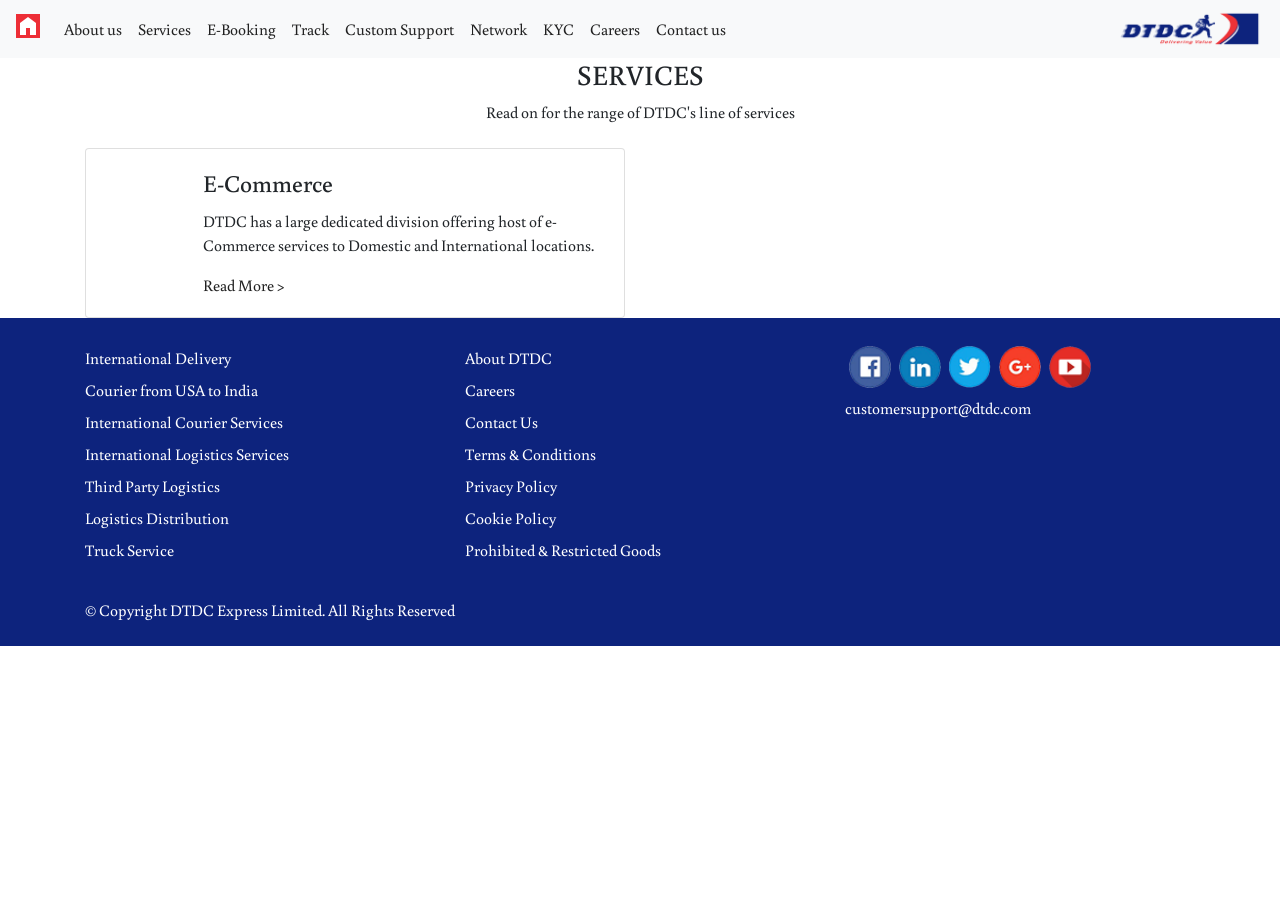
==== index.html @ b8fe7b1b "first commit" ====
<!DOCTYPE html>
<html lang="en">
<head>
    <meta charset="UTF-8">
    <meta http-equiv="X-UA-Compatible" content="IE=edge">
    <meta name="viewport" content="width=device-width, initial-scale=1.0">
    <link rel="stylesheet" href="css/style.css">
    <link rel="stylesheet" href="https://cdn.jsdelivr.net/npm/bootstrap@4.6.2/dist/css/bootstrap.min.css" integrity="sha384-xOolHFLEh07PJGoPkLv1IbcEPTNtaed2xpHsD9ESMhqIYd0nLMwNLD69Npy4HI+N" crossorigin="anonymous">
    <link rel="stylesheet" href="https://fonts.googleapis.com/css2?family=Material+Symbols+Outlined:opsz,wght,FILL,GRAD@20..48,100..700,0..1,-50..200" />
    <title>International Shipping, Delivery & Courier Service in USA</title>
</head>
<body>
    
    <nav class="navbar navbar-expand-lg navbar-light bg-light">
        <a class="navbar-brand" href="#">
            <span class="material-symbols-outlined">
                home
                </span>
        </a>
        <button class="navbar-toggler" type="button" data-toggle="collapse" data-target="#navbarSupportedContent" aria-controls="navbarSupportedContent" aria-expanded="false" aria-label="Toggle navigation">
          <span class="navbar-toggler-icon"></span>
        </button>
      
        <div class="collapse navbar-collapse" id="navbarSupportedContent">
          <ul class="navbar-nav mr-auto">
            <li class="nav-item active">
              <a class="nav-link" href="#">About us <span class="sr-only">(current)</span></a>
            </li>
            <li class="nav-item">
              <a class="nav-link" href="#">Services</a>
            </li>
            <li class="nav-item">
                <a class="nav-link" href="#">E-Booking</a>
              </li>
              <li class="nav-item">
                <a class="nav-link" href="#">Track</a>
              </li>
              <li class="nav-item">
                <a class="nav-link" href="#">Custom Support</a>
              </li>
              <li class="nav-item">
                <a class="nav-link" href="#">Network</a>
              </li>
              <li class="nav-item">
                <a class="nav-link" href="#">KYC</a>
              </li>
              <li class="nav-item">
                <a class="nav-link" href="#">Careers</a>
              </li>
              <li class="nav-item">
                <a class="nav-link" href="#">Contact us</a>
              </li>
          </ul>
          <img src="images/dtdc_logo.png" alt="" height="42px">
        </div>
      </nav>

      <!-- services section -->
      <section class="container">
        <h3 class="text-center">SERVICES</h3>
        <p class="text-center mb-4">Read on for the range of DTDC's line of services</p>

        <div class="row">
            <div class="col-xs-12 col-md-6">
                <div class="card">
                    <div class="d-flex">
                        <img width="180px" src="https://usa.dtdc.com/sites/usa.dtdc.com/files/ecommerce11_2.png" alt="" class="card-img-left">
                        <div class="card-body">
                            <h4 class="card-title">E-Commerce</h4>
                            <p>
                                DTDC has a large dedicated division offering host of e-Commerce services to Domestic and International locations.
                            </p>

                            <a style="color: #212121;" href="#">Read More ></a>
                        </div>
                    </div>
                </div>
            </div>
        </div>
        
      </section>

      <!-- footer section -->
      <section class="container-fluid" style="background-color: #0d237d;">
        <div class="container pb-4 pt-4">
            <div class="row">
                <div class="col-xs-12 col-md-4">
                    <ul class="list-style" style="list-style: none; line-height: 2.0rem;">
                        <li>
                            <a href="#" style="color: #ffffff;">International Delivery</a>
                        </li>
                        <li>
                            <a href="#" style="color: #ffffff;">Courier from USA to India</a>
                        </li>
                        <li>
                            <a href="#" style="color: #ffffff;">International Courier Services</a>
                        </li>
                        <li>
                            <a href="#" style="color: #ffffff;">International Logistics Services</a>
                        </li>
                        <li>
                            <a href="#" style="color: #ffffff;">Third Party Logistics</a>
                        </li>
                        <li>
                            <a href="#" style="color: #ffffff;">Logistics Distribution</a>
                        </li>
                        <li>
                            <a href="#" style="color: #ffffff;">Truck Service</a>
                        </li>
                    </ul>
                </div>

                <div class="col-xs-12 col-md-4">
                    <ul class="list-style" style="list-style: none; line-height: 2.0rem;">
                        <li>
                            <a href="#" style="color: #ffffff;">About DTDC</a>
                        </li>
                        <li>
                            <a href="#" style="color: #ffffff;">Careers</a>
                        </li>
                        <li>
                            <a href="#" style="color: #ffffff;">Contact Us</a>
                        </li>
                        <li>
                            <a href="#" style="color: #ffffff;">Terms & Conditions</a>
                        </li>
                        <li>
                            <a href="#" style="color: #ffffff;">Privacy Policy</a>
                        </li>
                        <li>
                            <a href="#" style="color: #ffffff;">Cookie Policy</a>
                        </li>
                        <li>
                            <a href="#" style="color: #ffffff;">Prohibited & Restricted Goods</a>
                        </li>
                    </ul>
                </div>

                <div class="col-xs-12 col-md-4">
                    <!-- socials -->
                    <div class="d-flex">
                        <div class="p-1">
                            <a href="#">
                                <img src="images/socials/facebook.png" alt="" height="42px">
                            </a>
                        </div>
                        <div class="p-1">
                            <a href="#">
                                <img src="images/socials/linkedin.png" alt="" height="42px">
                            </a>
                        </div>
                        <div class="p-1">
                            <a href="#">
                                <img src="images/socials/twitter.png" alt="" height="42px">
                            </a>
                        </div>
                        <div class="p-1">
                            <a href="#">
                                <img src="images/socials/googleplus.png" alt="" height="42px">
                            </a>
                        </div>
                        <div class="p-1">
                            <a href="#">
                                <img src="images/socials/youtube.png" alt="" height="42px">
                            </a>
                        </div>
                    </div>
                    <ul class="list-style" style="list-style: none; line-height: 2.0rem;">
                        <li>
                            <a href="#" style="color: #ffffff;">customersupport@dtdc.com</a>
                        </li>
                    </ul>
                </div>
            </div>

            <footer class="mt-3" style="color: #ffffff;">&copy; Copyright DTDC Express Limited. All Rights Reserved</footer>
        </div>
      </section>

    <script src="https://cdn.jsdelivr.net/npm/jquery@3.5.1/dist/jquery.slim.min.js" integrity="sha384-DfXdz2htPH0lsSSs5nCTpuj/zy4C+OGpamoFVy38MVBnE+IbbVYUew+OrCXaRkfj" crossorigin="anonymous"></script>
<script src="https://cdn.jsdelivr.net/npm/bootstrap@4.6.2/dist/js/bootstrap.bundle.min.js" integrity="sha384-Fy6S3B9q64WdZWQUiU+q4/2Lc9npb8tCaSX9FK7E8HnRr0Jz8D6OP9dO5Vg3Q9ct" crossorigin="anonymous"></script>
</body>
</html>
---- css/style.css ----
@import url('https://fonts.googleapis.com/css2?family=Buenard:wght@400;700&display=swap');

*{
    font-family: 'Buenard', serif;
    margin: 0;
    padding: 0;
}

.nav-link{
    color: #212121 !important;
}

.nav-link:hover{
    background-color: #ed2e36;
    color: #ffffff !important;
}

.material-symbols-outlined {
  font-variation-settings:
  'FILL' 1,
  'wght' 400,
  'GRAD' 0,
  'opsz' 48
}

.material-symbols-outlined{
    background-color: #ed2e36;
    color: #ffffff;
}
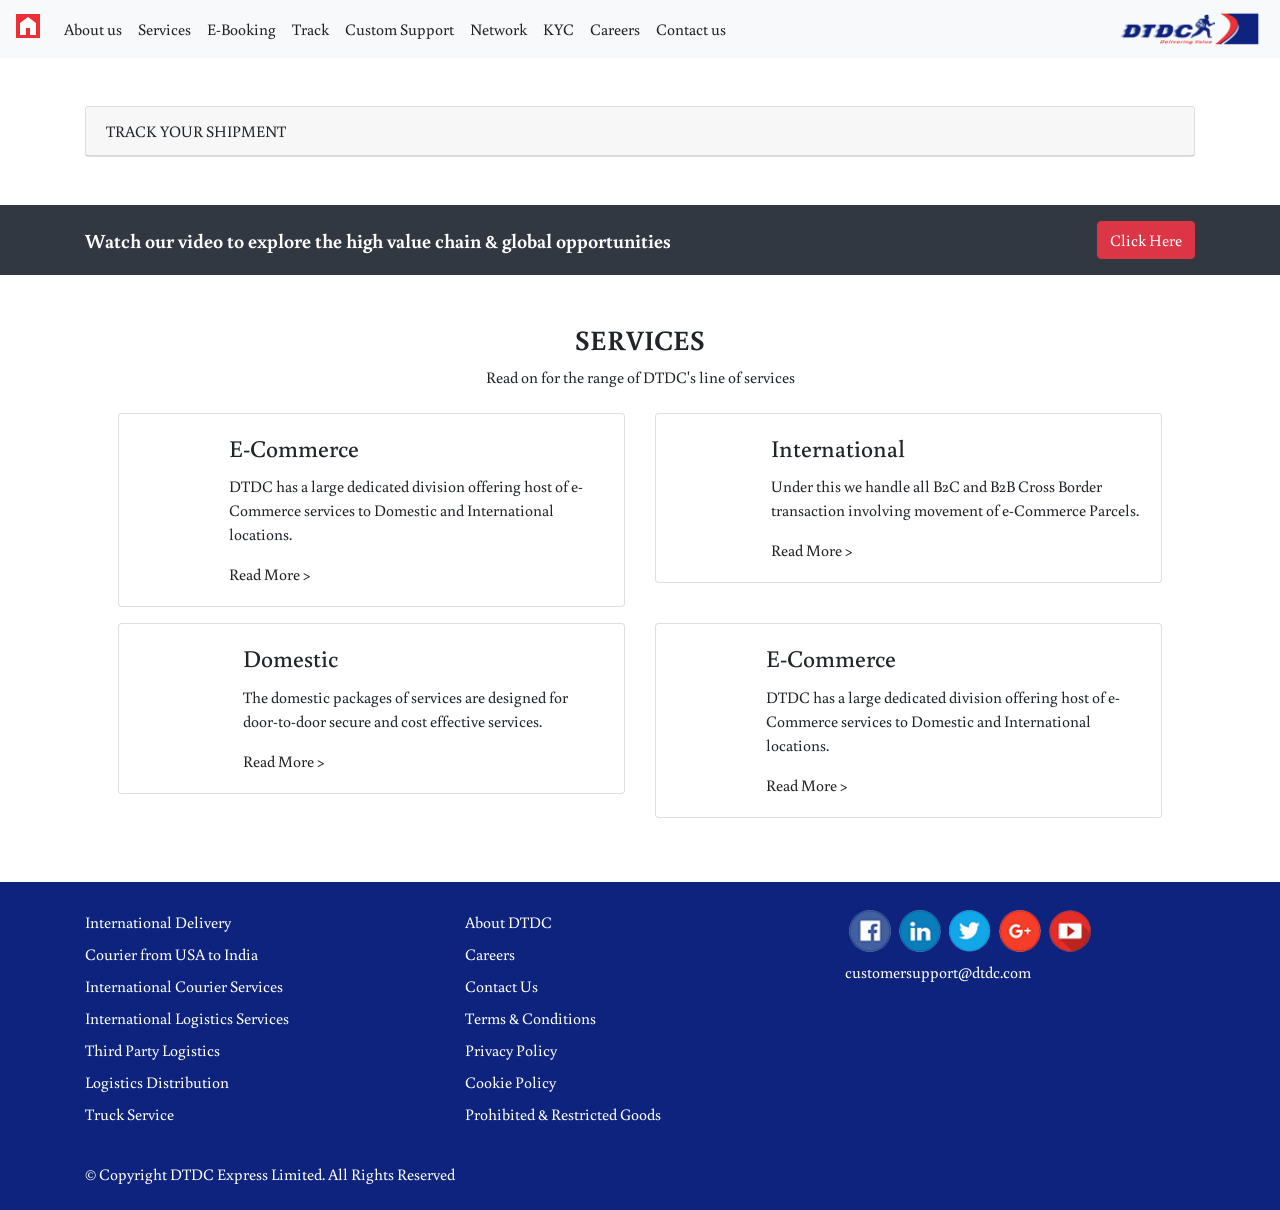
==== commit 7d2c436b: "Home Page" ====
--- a/index.html
+++ b/index.html
@@ -55,16 +55,87 @@
         </div>
       </nav>
 
+      <section class="container-fluid pt-5 pb-5" style="background-repeat: no-repeat; background-image: url('https://usa.dtdc.com/sites/usa.dtdc.com/files/styles/slider_/public/banner/usa.jpg?itok=mw09HAsl');">
+        <div class="container">
+            <div class="card">
+                <div class="card-header">
+                    <div class="d-flex">
+                        <!-- icon goes here -->
+                        <!-- title goes here -->
+                        TRACK YOUR SHIPMENT
+                    </div>
+                </div>
+            </div>
+        </div>
+      </section>
+
+      <section class="container-fluid p-3" style="background-color: #313842;">
+        <div class="container">
+            <div class="d-flex" style="justify-content: space-between; align-items: center;">
+                <h5 class="mb-0" style="font-weight: bold; color: #ffffff;">Watch our video to explore the high value chain & global opportunities</h5>
+                <button class="btn btn-danger">Click Here</button>
+            </div>
+        </div>
+      </section>
+
       <!-- services section -->
-      <section class="container">
-        <h3 class="text-center">SERVICES</h3>
+      <section class="container p-5 ">
+        <h3 class="text-center" style="font-weight: bold;">SERVICES</h3>
         <p class="text-center mb-4">Read on for the range of DTDC's line of services</p>
 
         <div class="row">
-            <div class="col-xs-12 col-md-6">
+            <div class="col-xs-12 col-md-6 mb-3">
                 <div class="card">
                     <div class="d-flex">
                         <img width="180px" src="https://usa.dtdc.com/sites/usa.dtdc.com/files/ecommerce11_2.png" alt="" class="card-img-left">
+                        <div class="card-body">
+                            <h4 class="card-title">E-Commerce</h4>
+                            <p>
+                                DTDC has a large dedicated division offering host of e-Commerce services to Domestic and International locations.
+                            </p>
+
+                            <a style="color: #212121;" href="#">Read More ></a>
+                        </div>
+                    </div>
+                </div>
+            </div>
+
+            <div class="col-xs-12 col-md-6 mb-3">
+                <div class="card">
+                    <div class="d-flex">
+                        <img width="180px" src="https://usa.dtdc.com/sites/usa.dtdc.com/files/inter_national11_0.png" alt="" class="card-img-left">
+                        <div class="card-body">
+                            <h4 class="card-title">International</h4>
+                            <p>
+                                Under this we handle all B2C and B2B Cross Border transaction involving movement of e-Commerce Parcels.
+                            </p>
+
+                            <a style="color: #212121;" href="#">Read More ></a>
+                        </div>
+                    </div>
+                </div>
+            </div>
+
+            <div class="col-xs-12 col-md-6 mb-3">
+                <div class="card">
+                    <div class="d-flex">
+                        <img width="180px" src="https://usa.dtdc.com/sites/usa.dtdc.com/files/ithumbnail11_0.png" alt="" class="card-img-left">
+                        <div class="card-body">
+                            <h4 class="card-title">Domestic</h4>
+                            <p>
+                                The domestic packages of services are designed for door-to-door secure and cost effective services.
+                            </p>
+
+                            <a style="color: #212121;" href="#">Read More ></a>
+                        </div>
+                    </div>
+                </div>
+            </div>
+
+            <div class="col-xs-12 col-md-6 mb-3">
+                <div class="card">
+                    <div class="d-flex">
+                        <img width="180px" src="https://usa.dtdc.com/sites/usa.dtdc.com/files/efulfilment11_0.png" alt="" class="card-img-left">
                         <div class="card-body">
                             <h4 class="card-title">E-Commerce</h4>
                             <p>
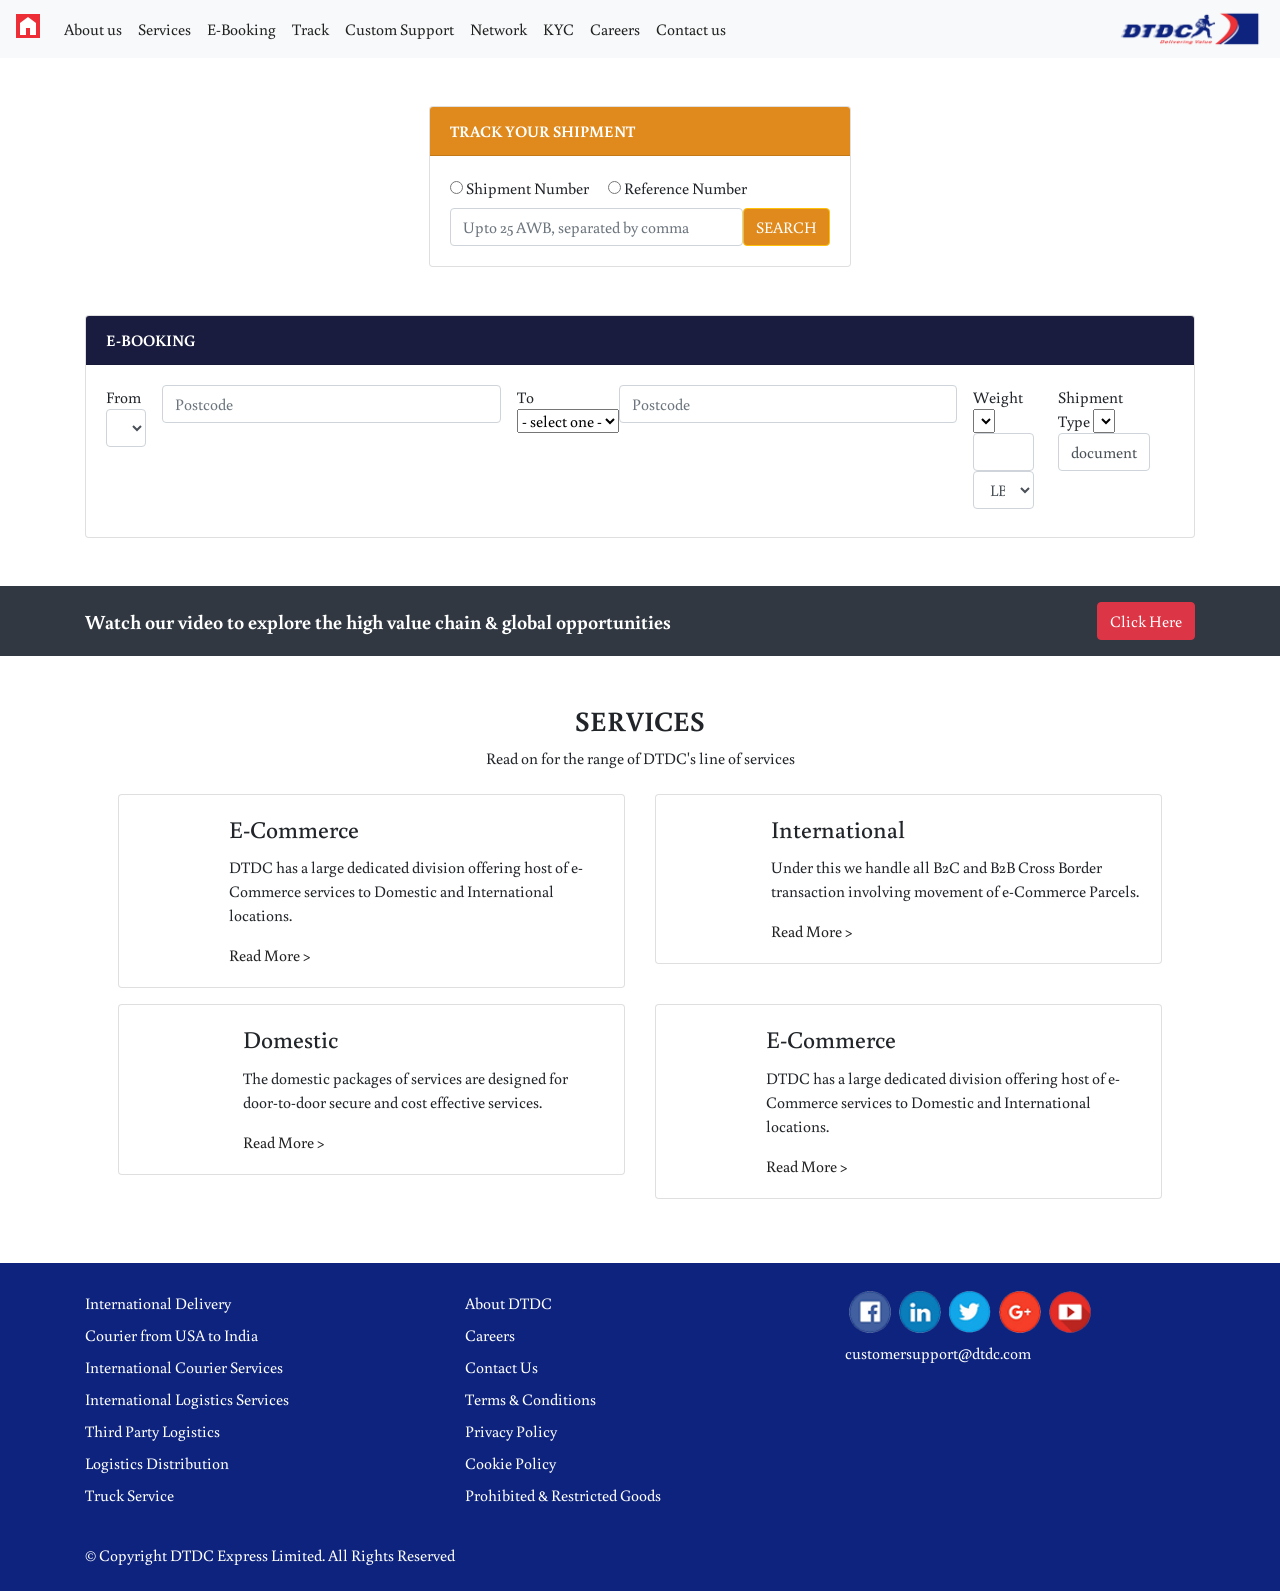
==== commit 40cbd13f: "ebooking tab" ====
--- a/index.html
+++ b/index.html
@@ -57,15 +57,95 @@
 
       <section class="container-fluid pt-5 pb-5" style="background-repeat: no-repeat; background-image: url('https://usa.dtdc.com/sites/usa.dtdc.com/files/styles/slider_/public/banner/usa.jpg?itok=mw09HAsl');">
         <div class="container">
-            <div class="card">
-                <div class="card-header">
-                    <div class="d-flex">
-                        <!-- icon goes here -->
-                        <!-- title goes here -->
-                        TRACK YOUR SHIPMENT
-                    </div>
-                </div>
-            </div>
+            <div class="d-flex" style="justify-content: center;">
+                <div class="card" style="width: 422px; background-color: rgba(255,255,255,0.8);">
+                    <div class="card-header" style="background-color: #e08a1d;">
+                        <div class="d-flex" style="font-weight: bold; color: #ffffff;">
+                            <!-- icon goes here -->
+                            <!-- title goes here -->
+                            TRACK YOUR SHIPMENT
+                        </div>
+                    </div>
+                    <div class="card-body">
+                        <form method="post" action="#">
+                            <label for="" class="mr-3">
+                                <input type="radio" name="shipment" id="">
+                                Shipment Number
+                            </label>
+                            
+                            <label for="">
+                                <input type="radio" name="shipment" id="">
+                                Reference Number
+                            </label>
+                        </form>
+                        <div class="d-flex">
+                            <input type="text" class="form-control" placeholder="Upto 25 AWB, separated by comma">
+                            <input type="submit" class="btn btn-warning" style="color: #ffffff; background-color: #e08a1d;" value="SEARCH">
+                        </div>
+                    </div>
+                </div>
+
+                
+            </div>
+            <div class="d-flex mt-5" style="justify-content: center;">
+                <div class="card" style=" background-color: rgba(255,255,255,0.8);">
+                    <div class="card-header" style="background-color: #191c3f;">
+                        <div class="d-flex" style="font-weight: bold; color: #ffffff;">
+                            <!-- icon goes here -->
+                            <!-- title goes here -->
+                            E-BOOKING
+                        </div>
+                    </div>
+                    <div class="card-body">
+                        <form method="post" class="d-flex" action="#">
+                            <label for="" class="mr-3">
+                                From
+                                <select name="" class="form-control" id="">
+                                    <option value="">United States</option>
+                                </select>
+                                
+                            </label>
+
+                            <input type="text" placeholder="Postcode" class="form-control mr-3">
+                            
+                            <label for="">
+                                To
+                                <select name="" id="">
+                                    <option disabled selected value="">- select one -</option>
+                                </select>
+                                
+                            </label>
+
+                            <input type="text" placeholder="Postcode" class="form-control mr-3">
+                            
+                            <label for="" class="mr-4">
+                                Weight
+                                <select name="" id="">
+                                    <input type="text" class="form-control">
+                                    <select name="" id="" class="form-control">
+                                        <option disabled selected value="" class="form-control">LBS</option>
+                                    </select>
+                                    
+                                </select>
+                                
+                            </label>
+
+                            <label for="" class="mr-4">
+                                Shipment Type
+                                <select name="" id="">
+                                    <select name="" id="">
+                                        <option value="" class="form-control">document</option>
+                                    </select>
+                                </select>
+                                
+                            </label>
+                        </form>
+                        <!-- <div class="d-flex">
+                            <input type="text" class="form-control" placeholder="Upto 25 AWB, separated by comma">
+                            <input type="submit" class="btn btn-warning" style="color: #ffffff; background-color: #e08a1d;" value="SEARCH">
+                        </div> -->
+                    </div>
+                </div></div>
         </div>
       </section>
 
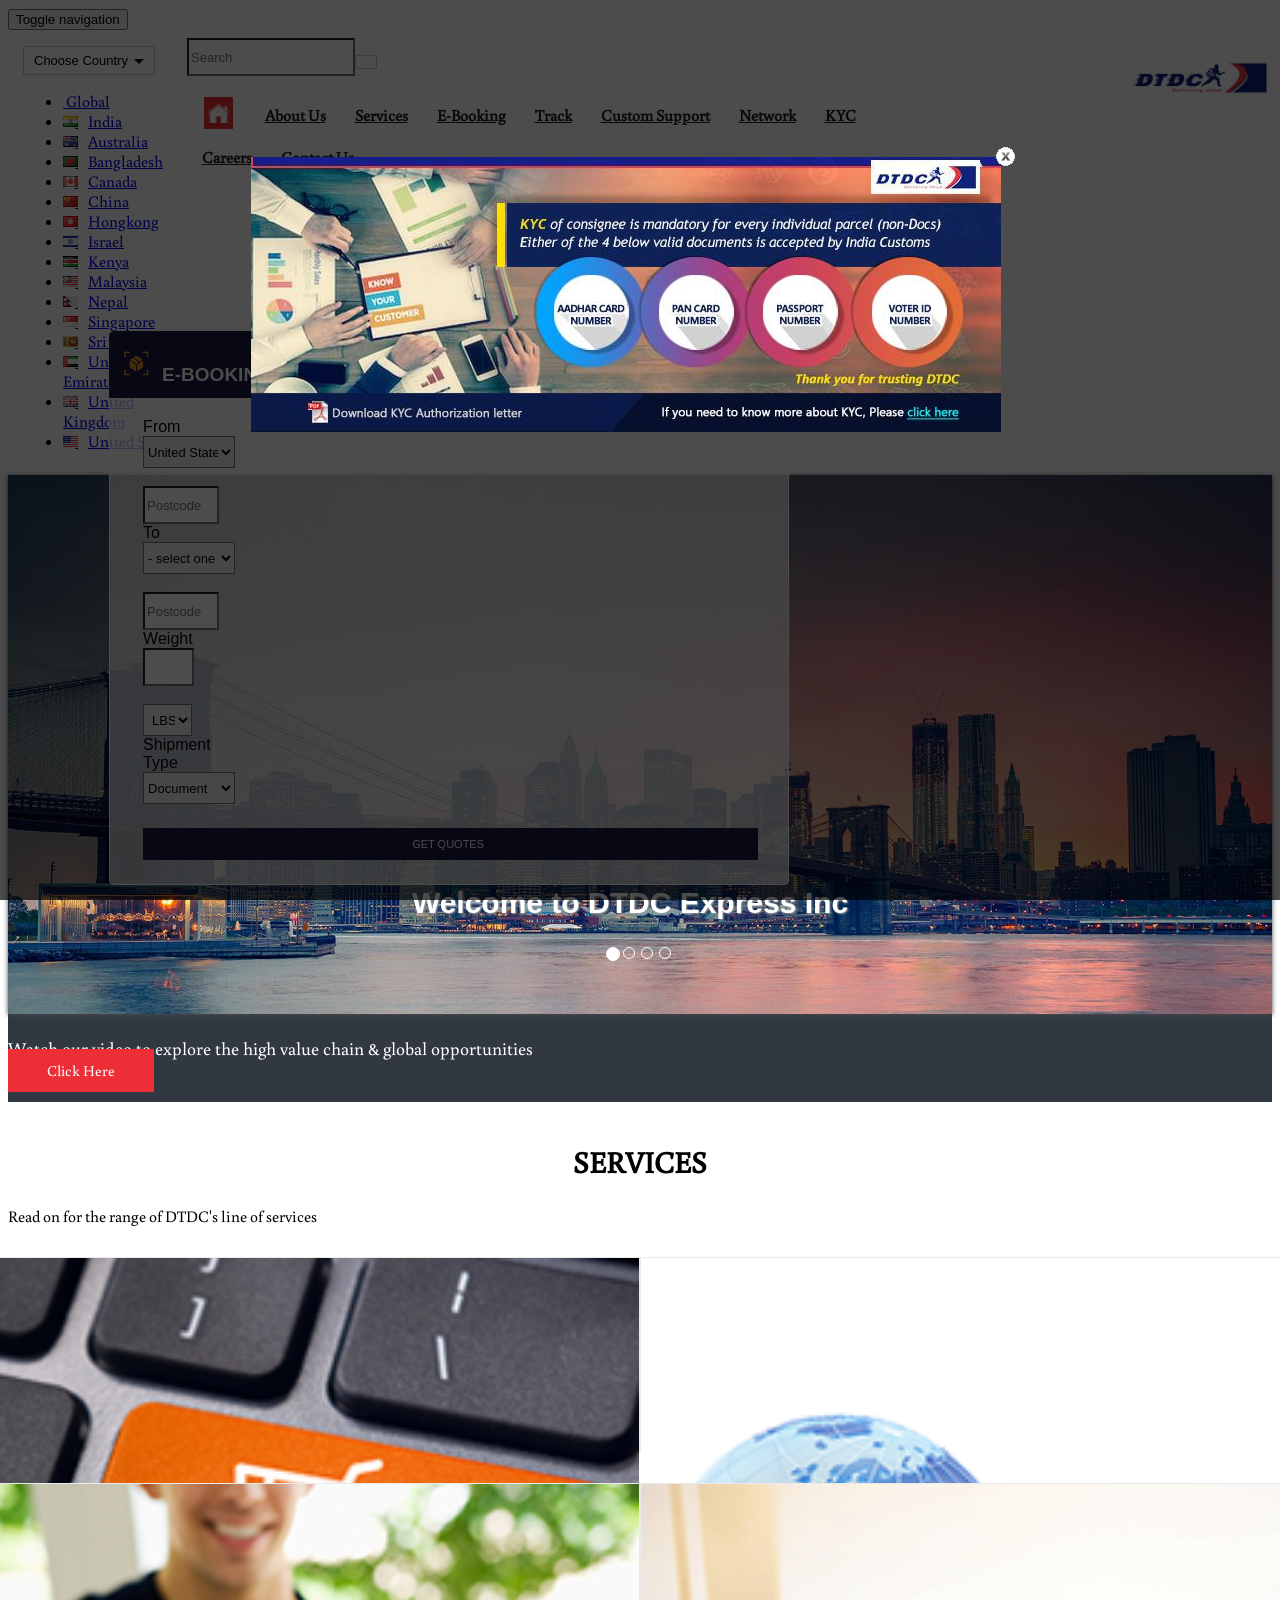
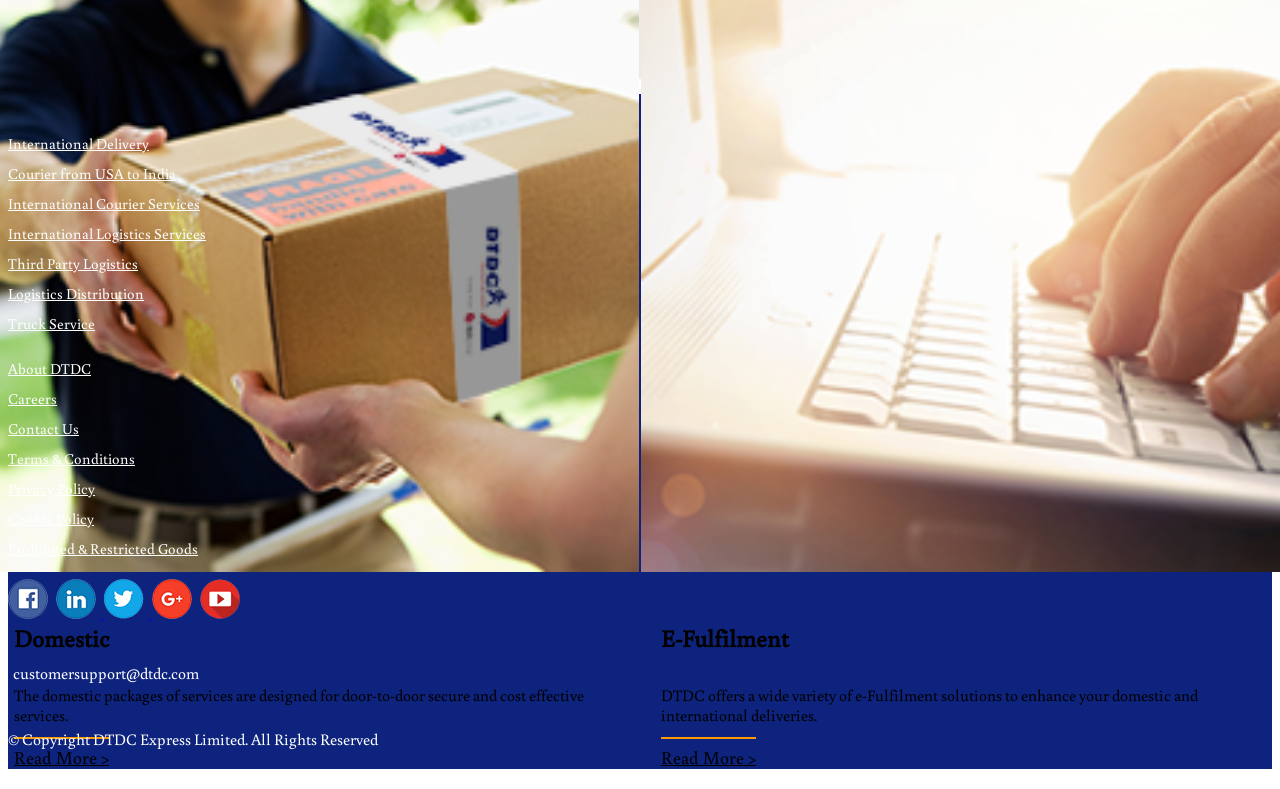
==== commit 210ec502: "Cloned site" ====
--- a/index.html
+++ b/index.html
@@ -1,334 +1,716 @@
 <!DOCTYPE html>
 <html lang="en">
-<head>
-    <meta charset="UTF-8">
-    <meta http-equiv="X-UA-Compatible" content="IE=edge">
-    <meta name="viewport" content="width=device-width, initial-scale=1.0">
-    <link rel="stylesheet" href="css/style.css">
-    <link rel="stylesheet" href="https://cdn.jsdelivr.net/npm/bootstrap@4.6.2/dist/css/bootstrap.min.css" integrity="sha384-xOolHFLEh07PJGoPkLv1IbcEPTNtaed2xpHsD9ESMhqIYd0nLMwNLD69Npy4HI+N" crossorigin="anonymous">
-    <link rel="stylesheet" href="https://fonts.googleapis.com/css2?family=Material+Symbols+Outlined:opsz,wght,FILL,GRAD@20..48,100..700,0..1,-50..200" />
-    <title>International Shipping, Delivery & Courier Service in USA</title>
+
+
+<meta http-equiv="content-type" content="text/html;charset=utf-8" />
+<head >
+  <meta charset="utf-8">
+  <meta name="viewport" content="width=device-width, initial-scale=1.0">
+  <meta http-equiv="Content-Type" content="text/html; charset=utf-8" />
+<link rel="alternate" type="application/rss+xml" title="usa.dtdc.com RSS" href="rss.xml" />
+<meta name="description" content="DTDC offers authentic and cost-effective international shipping &amp; courier services worldwide. Send your parcels, Courier from USA to India or any other location online." />
+<meta name="keywords" content="international shipping, courier from usa to india, courier to Europe from us, Parcel to india from usa" />
+<meta name="generator" content="Drupal 7 (https://www.drupal.org)" />
+<link rel="canonical" href="index.html" />
+<link rel="shortlink" href="index.html" />
+<link rel="shortcut icon" href="sites/usa.dtdc.com/themes/usa_dtdc/favicon.ico" type="image/vnd.microsoft.icon" />
+  <title>International Shipping, Delivery & Courier Services in USA - DTDC</title>
+  <script id="Cookiebot" src="../consent.cookiebot.com/uc.js" data-cbid="f9e0221b-6e99-4a70-995e-6f3df2341104" type="text/javascript" data-blockingmode="auto"></script> 
+  <link type="text/css" rel="stylesheet" href="sites/usa.dtdc.com/files/css/css_lQaZfjVpwP_oGNqdtWCSpJT1EMqXdMiU84ekLLxQnc4.css" media="all" />
+<link type="text/css" rel="stylesheet" href="sites/usa.dtdc.com/files/css/css_vZ_wrMQ9Og-YPPxa1q4us3N7DsZMJa-14jShHgRoRNo.css" media="screen" />
+<link type="text/css" rel="stylesheet" href="sites/usa.dtdc.com/files/css/css_G8-qBIcAzonkPTT9CuydwwFsZG0cvxkIyf9e8DHEpv0.css" media="all" />
+<link type="text/css" rel="stylesheet" href="sites/usa.dtdc.com/files/css/css_yqC3WNzkgxRwKhbJNWxr7toQ0ozy46OkKoOjopEDlo8.css" media="all" />
+<link type="text/css" rel="stylesheet" href="../netdna.bootstrapcdn.com/bootstrap/3.0.2/css/bootstrap.min.css" media="all" />
+<link type="text/css" rel="stylesheet" href="sites/usa.dtdc.com/files/css/css_lCVLOsdkvt8PtsaUast0T7B0lgYk3AbgLto9nsoGg1E.css" media="all" />
+  <!-- HTML5 element support for IE6-8 -->
+  <!--[if lt IE 9]>
+    <script src="//html5shiv.googlecode.com/svn/trunk/html5.js"></script>
+  <![endif]-->
+  <script>
+  (function(i,s,o,g,r,a,m){i['GoogleAnalyticsObject']=r;i[r]=i[r]||function(){
+	(i[r].q=i[r].q||[]).push(arguments)},i[r].l=1*new Date();a=s.createElement(o),
+	m=s.getElementsByTagName(o)[0];a.async=1;a.src=g;m.parentNode.insertBefore(a,m)
+	})(window,document,'script','../www.google-analytics.com/analytics.js','ga');
+	ga('create', 'UA-77916991-1', 'auto');
+	ga('send', 'pageview');
+  </script>
+  <script src="sites/usa.dtdc.com/files/js/js__RLT4dZVyHjWeb0BjcozDX9y9EHfZf6b8wS_bg87Zl8.js"></script>
+<script src="sites/usa.dtdc.com/files/js/js_obFUyTbqtcoGQtszVI46l1_oD927PzlDtlr_ilpYBqE.js"></script>
+<script src="../netdna.bootstrapcdn.com/bootstrap/3.0.2/js/bootstrap.min.js"></script>
+<script src="sites/usa.dtdc.com/files/js/js_J_hRSUpGpeVFmgZqCHPa0g-Vkx9LGL3CkaPFIZwV_i8.js"></script>
+<script src="sites/usa.dtdc.com/files/js/js_WhjT9uYzCAAGnRgJaISwsSfPsQbOFFCOx9m2fCRcUno.js"></script>
+<script>jQuery.extend(Drupal.settings, {"basePath":"\/","pathPrefix":"","ajaxPageState":{"theme":"usa_dtdc","theme_token":"6puQhAoS1_hec-V_Bly9k3_M2LpfaK-4lPGLoHZm9YE","js":{"sites\/all\/themes\/bootstrap\/js\/bootstrap.js":1,"sites\/all\/modules\/contrib\/jquery_update\/replace\/jquery\/1.9\/jquery.min.js":1,"misc\/jquery-extend-3.4.0.js":1,"misc\/jquery-html-prefilter-3.5.0-backport.js":1,"misc\/jquery.once.js":1,"misc\/drupal.js":1,"sites\/all\/modules\/contrib\/views_slideshow\/js\/views_slideshow.js":1,"\/\/netdna.bootstrapcdn.com\/bootstrap\/3.0.2\/js\/bootstrap.min.js":1,"sites\/all\/libraries\/colorbox\/jquery.colorbox-min.js":1,"sites\/all\/modules\/contrib\/colorbox\/js\/colorbox.js":1,"sites\/all\/modules\/contrib\/colorbox\/styles\/stockholmsyndrome\/colorbox_style.js":1,"sites\/all\/modules\/contrib\/colorbox\/js\/colorbox_load.js":1,"sites\/all\/modules\/contrib\/devel\/devel_krumo_path.js":1,"sites\/usa.dtdc.com\/themes\/usa_dtdc\/js\/formValidation.min.js":1,"sites\/usa.dtdc.com\/themes\/usa_dtdc\/js\/bootstrapv.min.js":1,"sites\/usa.dtdc.com\/themes\/usa_dtdc\/js\/jquery.validate.js":1,"sites\/all\/modules\/contrib\/nivo_slider\/js\/nivo_slider.js":1,"sites\/all\/libraries\/nivo-slider\/jquery.nivo.slider.pack.js":1,"sites\/all\/libraries\/jquery.cycle\/jquery.cycle.all.js":1,"sites\/all\/modules\/contrib\/views_slideshow\/contrib\/views_slideshow_cycle\/js\/views_slideshow_cycle.js":1,"sites\/usa.dtdc.com\/themes\/usa_dtdc\/js\/script.js":1},"css":{"modules\/system\/system.base.css":1,"sites\/all\/modules\/contrib\/views_slideshow\/views_slideshow.css":1,"modules\/field\/theme\/field.css":1,"sites\/all\/modules\/contrib\/views\/css\/views.css":1,"sites\/all\/modules\/contrib\/ckeditor\/css\/ckeditor.css":1,"sites\/all\/modules\/contrib\/colorbox\/styles\/stockholmsyndrome\/colorbox_style.css":1,"sites\/all\/modules\/contrib\/ctools\/css\/ctools.css":1,"sites\/all\/libraries\/nivo-slider\/themes\/default\/default.css":1,"sites\/all\/libraries\/nivo-slider\/nivo-slider.css":1,"sites\/all\/modules\/contrib\/views_slideshow\/contrib\/views_slideshow_cycle\/views_slideshow_cycle.css":1,"\/\/netdna.bootstrapcdn.com\/bootstrap\/3.0.2\/css\/bootstrap.min.css":1,"sites\/all\/themes\/bootstrap\/css\/overrides.css":1,"sites\/usa.dtdc.com\/themes\/usa_dtdc\/css\/style.css":1,"sites\/usa.dtdc.com\/themes\/usa_dtdc\/css\/responsive.css":1,"sites\/usa.dtdc.com\/themes\/usa_dtdc\/css\/fonts.css":1,"sites\/usa.dtdc.com\/themes\/usa_dtdc\/css\/font-awesome.min.css":1,"sites\/usa.dtdc.com\/themes\/usa_dtdc\/css\/colorbox.css":1,"sites\/usa.dtdc.com\/themes\/usa_dtdc\/css\/ebooking.css":1}},"colorbox":{"opacity":"0.85","current":"{current} of {total}","previous":"\u00ab Prev","next":"Next \u00bb","close":"Close","maxWidth":"98%","maxHeight":"98%","fixed":true,"mobiledetect":true,"mobiledevicewidth":"480px"},"urlIsAjaxTrusted":{"\/":true,"\/product-services":true},"nivo_slider":{"effect":"fade","slices":15,"boxCols":8,"boxRows":4,"animSpeed":100,"pauseTime":5000,"startSlide":0,"directionNav":true,"controlNav":true,"controlNavThumbs":false,"pauseOnHover":true,"manualAdvance":false,"prevText":"Prev","nextText":"Next","randomStart":false},"viewsSlideshow":{"popup_slider-block":{"methods":{"goToSlide":["viewsSlideshowPager","viewsSlideshowSlideCounter","viewsSlideshowCycle"],"nextSlide":["viewsSlideshowPager","viewsSlideshowSlideCounter","viewsSlideshowCycle"],"pause":["viewsSlideshowControls","viewsSlideshowCycle"],"play":["viewsSlideshowControls","viewsSlideshowCycle"],"previousSlide":["viewsSlideshowPager","viewsSlideshowSlideCounter","viewsSlideshowCycle"],"transitionBegin":["viewsSlideshowPager","viewsSlideshowSlideCounter"],"transitionEnd":[]},"paused":0}},"viewsSlideshowCycle":{"#views_slideshow_cycle_main_popup_slider-block":{"num_divs":1,"id_prefix":"#views_slideshow_cycle_main_","div_prefix":"#views_slideshow_cycle_div_","vss_id":"popup_slider-block","effect":"fade","transition_advanced":0,"timeout":5000,"speed":700,"delay":0,"sync":1,"random":0,"pause":1,"pause_on_click":0,"action_advanced":0,"start_paused":null,"remember_slide":0,"remember_slide_days":1,"pause_in_middle":0,"pause_when_hidden":0,"pause_when_hidden_type":"full","amount_allowed_visible":"","nowrap":0,"fixed_height":1,"items_per_slide":1,"wait_for_image_load":1,"wait_for_image_load_timeout":3000,"cleartype":true,"cleartypenobg":false,"advanced_options":"{}"}},"bootstrap":{"anchorsFix":1,"anchorsSmoothScrolling":1,"popoverEnabled":1,"popoverOptions":{"animation":1,"html":0,"placement":"right","selector":"","trigger":"click","title":"","content":"","delay":0,"container":"body"},"tooltipEnabled":1,"tooltipOptions":{"animation":1,"html":0,"placement":"auto left","selector":"","trigger":"hover focus","delay":0,"container":"body"}}});</script>
+   <script type="text/javascript">
+  jQuery(document).ready(function() {
+    jQuery('.track-event').click(function() {
+      //alert('hi');
+      ga('send', 'event', 'Booking', 'E-Booking');
+    });
+});
+</script> 
+
+<!-- Google Tag Manager -->
+<script>(function(w,d,s,l,i){w[l]=w[l]||[];w[l].push({'gtm.start':
+new Date().getTime(),event:'gtm.js'});var f=d.getElementsByTagName(s)[0],
+j=d.createElement(s),dl=l!='dataLayer'?'&l='+l:'';j.async=true;j.src=
+'../www.googletagmanager.com/gtm5445.html?id='+i+dl;f.parentNode.insertBefore(j,f);
+})(window,document,'script','dataLayer','GTM-KQSDFZ');</script>
+<!-- End Google Tag Manager -->
 </head>
-<body>
-    
-    <nav class="navbar navbar-expand-lg navbar-light bg-light">
-        <a class="navbar-brand" href="#">
-            <span class="material-symbols-outlined">
-                home
-                </span>
-        </a>
-        <button class="navbar-toggler" type="button" data-toggle="collapse" data-target="#navbarSupportedContent" aria-controls="navbarSupportedContent" aria-expanded="false" aria-label="Toggle navigation">
-          <span class="navbar-toggler-icon"></span>
-        </button>
+<body class="html front not-logged-in no-sidebars page-node" >
+<!-- Google Tag Manager (noscript) -->
+<noscript><iframesrc="https://www.googletagmanager.com/ns.html?id=GTM-KQSDFZ"
+height="0" width="0" style="display:none;visibility:hidden"></iframe></noscript>
+<!-- End Google Tag Manager (noscript) -->
+  <div id="skip-link">
+    <a href="#main-content" class="element-invisible element-focusable">Skip to main content</a>
+  </div>
+    <style type="text/css">
+  
+</style>
+<!----------------------------------------Header block-------------------------------------------------------------->
+<div class="dd-home">
+	<header>
+		<div class="container-fluid">
+			<div class="row ">
+	 		 <div class="container">
+	 			 <div class="col-lg-12 col-md-12">
+	 				 <div class="row">
+						 <nav role="navigation" class="navbar navbar-default dd-nav pull-left">
+			        <!-- Brand and toggle get grouped for better mobile display -->
+			        <div class="navbar-header">
+			            <button type="button" data-target="#navbarCollapse" data-toggle="collapse" class="navbar-toggle">
+			                <span class="sr-only">Toggle navigation</span>
+			                <span class="icon-bar"></span>
+			                <span class="icon-bar"></span>
+			                <span class="icon-bar"></span>
+			            </button>
+			        </div>
+			        <!-- Collection of nav links, forms, and other content for toggling -->
+			        <div id="navbarCollapse" class="collapse navbar-collapse">
+					<div class="row top_row">
+			            <div class="dropdown">
+                    <button class="btn dropdown-toggle" type="button" data-toggle="dropdown"><span aria-hidden="true"></span> Choose Country <span class="caret"></span></button>
+										<ul class="dropdown-menu">
+						<li class="gl"><a href="http://www.dtdc.com/"><span class="glyphicon glyphicon-globe">&nbsp;</span>Global</a></li>
+							<li class="in"><a href="http://dtdc.in/"><span>&nbsp;</span>India</a></li>
+			                <li class="au"><a href="http://dtdcaustralia.com.au/"><span>&nbsp;</span>Australia</a></li>
+			                <li class="bl"><a href="http://bangladesh.dtdc.com/"><span>&nbsp;</span>Bangladesh</a></li>
+			                <li class="ca"><a href="http://canada.dtdc.com/"><span>&nbsp;</span>Canada</a></li>
+			                <li class="ch"><a href="http://china.dtdc.com/"><span>&nbsp;</span>China</a></li>
+<!-- <li class="de"><a href="http://de.dtdc.com/"><span>&nbsp;</span>Germany</a></li> -->
+			                <li class="hk"><a href="http://hongkong.dtdc.com/"><span>&nbsp;</span>Hongkong</a></li> 
+<li class="isrl"><a href="https://dtdc.co.il/"><span>&nbsp;</span>Israel</a></li>
+			                <li class="kenya"><a href="http://kenya.dtdc.com/"><span>&nbsp;</span>Kenya</a></li>
+                      <li class="malaysia"><a href="http://malaysia.dtdc.com/"><span>&nbsp;</span>Malaysia</a></li>
+			                <li class="ne"><a href="http://nepal.dtdc.com/"><span>&nbsp;</span>Nepal</a></li>
+                    <!-- <li class="oman"><a href="http://oman.dtdc.com/"><span>&nbsp;</span>Oman</a></li> -->
+                      <!--  <li class="nz"><a href="http://nz.dtdc.com/"><span>&nbsp;</span>New Zealand</a></li>-->
+                      <!-- <li class="pakistan"><a href="http://pakistan.dtdc.com/"><span>&nbsp;</span>Pakistan</a></li> -->
+			                <li class="sg"><a href="http://singapore.dtdc.com/"><span>&nbsp;</span>Singapore</a></li>
+			                <li class="sl"><a href="http://srilanka.dtdc.com/"><span>&nbsp;</span>Sri Lanka</a></li>
+			                <li class="du"><a href="http://uae.dtdc.com/"><span>&nbsp;</span>United Arab Emirates</a></li>
+			                <li class="uk"><a href="http://uk.dtdc.com/"><span>&nbsp;</span>United Kingdom</a></li>
+			                <li class="us"><a href="index.html"><span>&nbsp;</span>United States</a></li>
+			              </ul>
+			            </div>
+                    <form class="navbar-form navbar-left form-search content-search" action="https://usa.dtdc.com/" method="post" id="search-block-form" accept-charset="UTF-8"><div><div>
+      <h2 class="element-invisible">Search form</h2>
+    <div class="input-group"><input title="Enter the terms you wish to search for." placeholder="Search" class="form-control form-text" type="text" id="edit-search-block-form--2" name="search_block_form" value="" size="15" maxlength="128" /><span class="input-group-btn"><button type="submit" class="btn btn-default"><i class="icon glyphicon glyphicon-search" aria-hidden="true"></i></button></span></div><button class="element-invisible btn btn-primary form-submit" id="edit-submit" name="op" value="Search" type="submit">Search</button>
+<input type="hidden" name="form_build_id" value="form-87e2VJvkR6YWo-tZdGRXzyfo-J-rQVsh_zn1jbxkxGw" />
+<input type="hidden" name="form_id" value="search_block_form" />
+</div>
+</div></form>
+			          </div>
+								<!---menu block --------->
+
+ 									 										  <div class="region region-navigation">
+    <section id="block-menu-block-1" class="block block-menu-block clearfix">
+
       
-        <div class="collapse navbar-collapse" id="navbarSupportedContent">
-          <ul class="navbar-nav mr-auto">
-            <li class="nav-item active">
-              <a class="nav-link" href="#">About us <span class="sr-only">(current)</span></a>
-            </li>
-            <li class="nav-item">
-              <a class="nav-link" href="#">Services</a>
-            </li>
-            <li class="nav-item">
-                <a class="nav-link" href="#">E-Booking</a>
-              </li>
-              <li class="nav-item">
-                <a class="nav-link" href="#">Track</a>
-              </li>
-              <li class="nav-item">
-                <a class="nav-link" href="#">Custom Support</a>
-              </li>
-              <li class="nav-item">
-                <a class="nav-link" href="#">Network</a>
-              </li>
-              <li class="nav-item">
-                <a class="nav-link" href="#">KYC</a>
-              </li>
-              <li class="nav-item">
-                <a class="nav-link" href="#">Careers</a>
-              </li>
-              <li class="nav-item">
-                <a class="nav-link" href="#">Contact us</a>
-              </li>
+  <div class="menu-block-wrapper menu-block-1 menu-name-main-menu parent-mlid-0 menu-level-1">
+  <ul class="menu nav"><li class="first leaf active menu-mlid-224 first dd-active-home active"><a href="index.html" class="active">Home</a></li>
+<li class="leaf menu-mlid-377"><a href="about-us.html">About Us</a></li>
+<li class="leaf menu-mlid-916"><a href="international-logistics-trucking-services.html">Services</a></li>
+<li class="leaf menu-mlid-382"><a href="http://ebookingusa.dtdc.com/" class="track-event" target="_blank">E-Booking</a></li>
+<li class="leaf menu-mlid-896"><a href="track.html">Track</a></li>
+<li class="leaf menu-mlid-1121"><a href="custom-support-for-international-express-delivery.html">Custom Support</a></li>
+<li class="leaf menu-mlid-435"><a href="business-network.html" target="_self">Network</a></li>
+<li class="leaf menu-mlid-1161"><a href="http://www.dtdc.in/kyc/index.html?country=US" target="_blank">KYC</a></li>
+<li class="leaf menu-mlid-891"><a href="careers.html">Careers</a></li>
+<li class="last leaf menu-mlid-408"><a href="contact-us-for-international-courier-shipping-services.html">Contact Us</a></li>
+</ul></div>
+
+</section>   </div>
+ 									
+ 								 <!---menu block ---->
+			        </div>
+			    </nav>
+					<a class="logo" href="index.html" title="Home"><img src="sites/usa.dtdc.com/themes/usa_dtdc/images/dtdc_logo.png" alt="International Shipping - DTDC"  class="img-responsive pull-right" /></a>
+				</div>
+			</div>
+		</div>
+	</div>
+</div>
+</header>
+</div>
+
+<!-- Header block -->
+<div class="dd-home">
+	<div class="container-fluid padd_zero">
+		
+		      <div class="region region-header">
+    <section id="block-nivo-slider-nivo-slider" class="block block-nivo-slider clearfix">
+
+      
+    <div class="slider-wrapper theme-default">
+    <div class="ribbon"></div>
+    <div id="slider" class="nivoSlider">
+      <img class="slide" id="slide-0" data-thumb="https://usa.dtdc.com/sites/usa.dtdc.com/files/styles/thumbnail/public/banner/usa.jpg?itok=1AjotQ11" data-transition="" typeof="foaf:Image" src="sites/usa.dtdc.com/files/styles/slider_/public/banner/usa6487.jpg?itok=mw09HAsl" width="1920" height="819" alt="" title="#htmlcaption-0" /><img class="slide" id="slide-1" data-thumb="https://usa.dtdc.com/sites/usa.dtdc.com/files/styles/thumbnail/public/banner/banner11.jpg?itok=_NXR4u2n" data-transition="" typeof="foaf:Image" src="sites/usa.dtdc.com/files/styles/slider_/public/banner/banner114d19.jpg?itok=UqFGL1AE" width="1920" height="819" alt="" title="#htmlcaption-1" /><img class="slide" id="slide-2" data-thumb="https://usa.dtdc.com/sites/usa.dtdc.com/files/styles/thumbnail/public/banner/banner22.jpg?itok=keDOcPHH" data-transition="" typeof="foaf:Image" src="sites/usa.dtdc.com/files/styles/slider_/public/banner/banner22790f.jpg?itok=2FbKiAgc" width="1920" height="819" alt="" title="#htmlcaption-2" /><img class="slide" id="slide-3" data-thumb="https://usa.dtdc.com/sites/usa.dtdc.com/files/styles/thumbnail/public/banner/banner33.jpg?itok=O4OIxDsf" data-transition="" typeof="foaf:Image" src="sites/usa.dtdc.com/files/styles/slider_/public/banner/banner33bd93.jpg?itok=ECZV6kye" width="1920" height="819" alt="" title="#htmlcaption-3" />    </div>
+  </div>
+      <div id="htmlcaption-0" class="nivo-html-caption"><div class="item active">
+<div class="dt-banner">
+<h3>Welcome to DTDC Express Inc</h3>
+</div>
+</div>
+</div><div id="htmlcaption-1" class="nivo-html-caption"><div class="dt-banner2 item">
+<div class="dt-banner">
+<h3>Building Relations, Delivering Happiness</h3>
+</div>
+</div>
+</div><div id="htmlcaption-2" class="nivo-html-caption"><div class="item">
+<div class="dt-banner">
+<h3>Technology Beyond... Boundaries</h3>
+</div>
+</div>
+</div><div id="htmlcaption-3" class="nivo-html-caption"><div class="dt-banner4 item">
+<div class="dt-banner">
+<h3>Smart, Swift, Secure</h3>
+</div>
+</div>
+</div>  
+</section>   </div>
+		       <div class="track1">
+	      <div class="header-yellow">
+	        <p>Track your shipment</p>
+	      </div>
+		  <form class="navbar-form navbar-left" action="https://usa.dtdc.com/" method="post" id="usa-tracking-form" accept-charset="UTF-8"><div><div class="radio"><div class="form-type-radios form-item-consigments form-item form-group">
+  <div id="edit-consigments" class="form-radios"><div class="form-type-radio form-item-consigments form-item radio">
+ <input type="radio" id="edit-consigments-0" name="consigments" value="0" checked="checked" class="form-radio" />  <label for="edit-consigments-0">Shipment Number </label>
+
+</div>
+<div class="form-type-radio form-item-consigments form-item radio">
+ <input type="radio" id="edit-consigments-1" name="consigments" value="1" class="form-radio" />  <label for="edit-consigments-1">Reference Number </label>
+
+</div>
+</div>
+</div>
+</div><div class="form-group"><div class="form-type-textarea form-item-trackid form-item form-group">
+  <label for="edit-trackid"> <span class="form-required" title="This field is required.">*</span></label>
+ <div class="form-textarea-wrapper"><textarea placeholder="Upto 25 AWB, separated by comma" class="form-control form-textarea required" id="edit-trackid" name="trackid" cols="60" rows="5"></textarea></div>
+</div>
+</div><button class="btn btn-primary form-submit" id="edit-submit--2" name="op" value="Search" type="submit">Search</button>
+<input type="hidden" name="form_build_id" value="form-UqU3eyArPZTwotPETLxw-KVU0J8B_W15lXTqcwMjPuY" />
+<input type="hidden" name="form_id" value="usa_tracking_form" />
+</div></form>      </div>
+      <div class="track2">
+	     <div class="header-blue"><p>E-booking</p></div>
+		    <form class="navbar-form navbar-left" action="https://usa.dtdc.com/" method="post" id="zipcodeform" accept-charset="UTF-8"><div><div class="col-md-2 col-xs-8 pd-right countryselectM"><div class="form-type-select form-item-countrySelectBox form-item form-group">
+  <label for="edit-countryselectbox">From </label>
+ <select class="form-control form-select" id="edit-countryselectbox" name="countrySelectBox"><option value="AU">Australia</option><option value="CA">Canada</option><option value="IN">India</option><option value="SG">Singapore</option><option value="LK">Sri Lanka</option><option value="AE">United Arab Emirates</option><option value="GB">United Kingdom</option><option value="US" selected="selected">United States</option></select>
+</div>
+</div><div class="col-md-1 col-xs-4 pd-left postalcodem"><div class="form-type-textfield form-item-postalCode form-item form-group">
+  <label for="edit-postalcode">&nbsp; </label>
+ <input placeholder="Postcode" class="form-control form-text" type="text" id="edit-postalcode" name="postalCode" value="" size="60" maxlength="128" />
+</div>
+</div><div class="col-md-2 col-xs-8 pd-right countryselects"><div class="form-type-select form-item-countrySelectBox1 form-item form-group">
+  <label for="edit-countryselectbox1">To </label>
+ <select class="form-control form-select" id="edit-countryselectbox1" name="countrySelectBox1"><option value="0">- select one -</option><option value="AF">Afghanistan</option><option value="AX">Aland Islands</option><option value="AL">Albania</option><option value="DZ">Algeria</option><option value="AS">American Samoa</option><option value="AD">Andorra</option><option value="AO">Angola</option><option value="AI">Anguilla</option><option value="AQ">Antarctica</option><option value="AG">Antigua and Barbuda</option><option value="AR">Argentina</option><option value="AM">Armenia</option><option value="AW">Aruba</option><option value="AU">Australia</option><option value="AT">Austria</option><option value="AZ">Azerbaijan</option><option value="BS">Bahamas</option><option value="BH">Bahrain</option><option value="BD">Bangladesh</option><option value="BB">Barbados</option><option value="BY">Belarus</option><option value="BE">Belgium</option><option value="BZ">Belize</option><option value="BJ">Benin</option><option value="BM">Bermuda</option><option value="BT">Bhutan</option><option value="BO">Bolivia</option><option value="BA">Bosnia and Herzegovina</option><option value="BW">Botswana</option><option value="BV">Bouvet Island</option><option value="BR">Brazil</option><option value="IO">British Indian Ocean Territory</option><option value="VG">British Virgin Islands</option><option value="BN">Brunei</option><option value="BG">Bulgaria</option><option value="BF">Burkina Faso</option><option value="BI">Burundi</option><option value="KH">Cambodia</option><option value="CM">Cameroon</option><option value="CA">Canada</option><option value="CV">Cape Verde</option><option value="BQ">Caribbean Netherlands</option><option value="KY">Cayman Islands</option><option value="CF">Central African Republic</option><option value="TD">Chad</option><option value="CL">Chile</option><option value="CN">China</option><option value="CX">Christmas Island</option><option value="CC">Cocos (Keeling) Islands</option><option value="CO">Colombia</option><option value="KM">Comoros</option><option value="CG">Congo (Brazzaville)</option><option value="CD">Congo (Kinshasa)</option><option value="CK">Cook Islands</option><option value="CR">Costa Rica</option><option value="HR">Croatia</option><option value="CU">Cuba</option><option value="CW">Curaçao</option><option value="CY">Cyprus</option><option value="CZ">Czech Republic</option><option value="DK">Denmark</option><option value="DJ">Djibouti</option><option value="DM">Dominica</option><option value="DO">Dominican Republic</option><option value="EC">Ecuador</option><option value="EG">Egypt</option><option value="SV">El Salvador</option><option value="GQ">Equatorial Guinea</option><option value="ER">Eritrea</option><option value="EE">Estonia</option><option value="ET">Ethiopia</option><option value="FK">Falkland Islands</option><option value="FO">Faroe Islands</option><option value="FJ">Fiji</option><option value="FI">Finland</option><option value="FR">France</option><option value="GF">French Guiana</option><option value="PF">French Polynesia</option><option value="TF">French Southern Territories</option><option value="GA">Gabon</option><option value="GM">Gambia</option><option value="GE">Georgia</option><option value="DE">Germany</option><option value="GH">Ghana</option><option value="GI">Gibraltar</option><option value="GR">Greece</option><option value="GL">Greenland</option><option value="GD">Grenada</option><option value="GP">Guadeloupe</option><option value="GU">Guam</option><option value="GT">Guatemala</option><option value="GG">Guernsey</option><option value="GN">Guinea</option><option value="GW">Guinea-Bissau</option><option value="GY">Guyana</option><option value="HT">Haiti</option><option value="HM">Heard Island and McDonald Islands</option><option value="HN">Honduras</option><option value="HK">Hong Kong S.A.R., China</option><option value="HU">Hungary</option><option value="IS">Iceland</option><option value="IN">India</option><option value="ID">Indonesia</option><option value="IR">Iran</option><option value="IQ">Iraq</option><option value="IE">Ireland</option><option value="IM">Isle of Man</option><option value="IL">Israel</option><option value="IT">Italy</option><option value="CI">Ivory Coast</option><option value="JM">Jamaica</option><option value="JP">Japan</option><option value="JE">Jersey</option><option value="JO">Jordan</option><option value="KZ">Kazakhstan</option><option value="KE">Kenya</option><option value="KI">Kiribati</option><option value="KW">Kuwait</option><option value="KG">Kyrgyzstan</option><option value="LA">Laos</option><option value="LV">Latvia</option><option value="LB">Lebanon</option><option value="LS">Lesotho</option><option value="LR">Liberia</option><option value="LY">Libya</option><option value="LI">Liechtenstein</option><option value="LT">Lithuania</option><option value="LU">Luxembourg</option><option value="MO">Macao S.A.R., China</option><option value="MK">Macedonia</option><option value="MG">Madagascar</option><option value="MW">Malawi</option><option value="MY">Malaysia</option><option value="MV">Maldives</option><option value="ML">Mali</option><option value="MT">Malta</option><option value="MH">Marshall Islands</option><option value="MQ">Martinique</option><option value="MR">Mauritania</option><option value="MU">Mauritius</option><option value="YT">Mayotte</option><option value="MX">Mexico</option><option value="FM">Micronesia</option><option value="MD">Moldova</option><option value="MC">Monaco</option><option value="MN">Mongolia</option><option value="ME">Montenegro</option><option value="MS">Montserrat</option><option value="MA">Morocco</option><option value="MZ">Mozambique</option><option value="MM">Myanmar</option><option value="NA">Namibia</option><option value="NR">Nauru</option><option value="NP">Nepal</option><option value="NL">Netherlands</option><option value="AN">Netherlands Antilles</option><option value="NC">New Caledonia</option><option value="NZ">New Zealand</option><option value="NI">Nicaragua</option><option value="NE">Niger</option><option value="NG">Nigeria</option><option value="NU">Niue</option><option value="NF">Norfolk Island</option><option value="MP">Northern Mariana Islands</option><option value="KP">North Korea</option><option value="NO">Norway</option><option value="OM">Oman</option><option value="PK">Pakistan</option><option value="PW">Palau</option><option value="PS">Palestinian Territory</option><option value="PA">Panama</option><option value="PG">Papua New Guinea</option><option value="PY">Paraguay</option><option value="PE">Peru</option><option value="PH">Philippines</option><option value="PN">Pitcairn</option><option value="PL">Poland</option><option value="PT">Portugal</option><option value="PR">Puerto Rico</option><option value="QA">Qatar</option><option value="RE">Reunion</option><option value="RO">Romania</option><option value="RU">Russia</option><option value="RW">Rwanda</option><option value="BL">Saint Barthélemy</option><option value="SH">Saint Helena</option><option value="KN">Saint Kitts and Nevis</option><option value="LC">Saint Lucia</option><option value="MF">Saint Martin (French part)</option><option value="PM">Saint Pierre and Miquelon</option><option value="VC">Saint Vincent and the Grenadines</option><option value="WS">Samoa</option><option value="SM">San Marino</option><option value="ST">Sao Tome and Principe</option><option value="SA">Saudi Arabia</option><option value="SN">Senegal</option><option value="RS">Serbia</option><option value="SC">Seychelles</option><option value="SL">Sierra Leone</option><option value="SG">Singapore</option><option value="SX">Sint Maarten</option><option value="SK">Slovakia</option><option value="SI">Slovenia</option><option value="SB">Solomon Islands</option><option value="SO">Somalia</option><option value="ZA">South Africa</option><option value="GS">South Georgia and the South Sandwich Islands</option><option value="KR">South Korea</option><option value="SS">South Sudan</option><option value="ES">Spain</option><option value="LK">Sri Lanka</option><option value="SD">Sudan</option><option value="SR">Suriname</option><option value="SJ">Svalbard and Jan Mayen</option><option value="SZ">Swaziland</option><option value="SE">Sweden</option><option value="CH">Switzerland</option><option value="SY">Syria</option><option value="TW">Taiwan</option><option value="TJ">Tajikistan</option><option value="TZ">Tanzania</option><option value="TH">Thailand</option><option value="TL">Timor-Leste</option><option value="TG">Togo</option><option value="TK">Tokelau</option><option value="TO">Tonga</option><option value="TT">Trinidad and Tobago</option><option value="TN">Tunisia</option><option value="TR">Turkey</option><option value="TM">Turkmenistan</option><option value="TC">Turks and Caicos Islands</option><option value="TV">Tuvalu</option><option value="VI">U.S. Virgin Islands</option><option value="UG">Uganda</option><option value="UA">Ukraine</option><option value="AE">United Arab Emirates</option><option value="GB">United Kingdom</option><option value="US">United States</option><option value="UM">United States Minor Outlying Islands</option><option value="UY">Uruguay</option><option value="UZ">Uzbekistan</option><option value="VU">Vanuatu</option><option value="VA">Vatican</option><option value="VE">Venezuela</option><option value="VN">Vietnam</option><option value="WF">Wallis and Futuna</option><option value="EH">Western Sahara</option><option value="YE">Yemen</option><option value="ZM">Zambia</option><option value="ZW">Zimbabwe</option></select>
+</div>
+</div><div class="col-md-1 col-xs-4 pd-left postalcodes"><div class="form-type-textfield form-item-postalCode1 form-item form-group">
+  <label for="edit-postalcode1">&nbsp; </label>
+ <input placeholder="Postcode" class="form-control form-text" type="text" id="edit-postalcode1" name="postalCode1" value="" size="60" maxlength="128" />
+</div>
+</div><div class="col-md-1 col-xs-8 pd-right ebookingweight"><div class="form-type-textfield form-item-ebooking-weight form-item form-group">
+  <label for="edit-ebooking-weight">Weight <span class="form-required" title="This field is required.">*</span></label>
+ <input class="form-control form-text required" type="text" id="edit-ebooking-weight" name="ebooking_weight" value="" size="60" maxlength="128" />
+</div>
+</div><div class="col-md-1 col-xs-4 pd-left ebookingweightunit"><div class="form-type-select form-item-ebooking-weightunit form-item form-group">
+  <label for="edit-ebooking-weightunit">&nbsp; </label>
+ <select class="form-control form-select" id="edit-ebooking-weightunit" name="ebooking_weightunit"><option value="LBS">LBS</option></select>
+</div>
+</div><div class="col-md-2 col-xs-8 pd-right shiptyepcountry"><div class="form-type-select form-item-shipment-type-country form-item form-group">
+  <label for="edit-shipment-type-country">Shipment Type </label>
+ <select class="form-control form-select" id="edit-shipment-type-country" name="shipment_type_country"><option value="D">Document</option><option value="N">Non-document</option></select>
+</div>
+</div><div class="col-md-2 col-xs-12 getguotes"><button onclick="this.form.target=&quot;_blank&quot;;return true;" class="btn btn-default form-submit" id="edit-submit-button" name="op" value="GET QUOTES" type="submit">GET QUOTES</button>
+</div><input type="hidden" name="form_build_id" value="form-G0ifiEyTm2p6_06s6DjhGR-1XM9WP1hu3t0VSeEa6r0" />
+<input type="hidden" name="form_id" value="zipCodeForm" />
+</div></form>	  </div>
+    </div>
+
+<!-- Avail offer block -->
+<div class="container-fluid avail-offer clear">
+<div class="row">
+<div class="col-lg-8 col-md-8 col-sm-8 col-xs-12 marg_auto">
+<div class="col-lg-9 col-md-9 col-sm-8 col-xs-12">
+<p>Watch our video to explore the high value chain &amp; global opportunities</p>
+<div class="clear"></div>
+</div>
+<div class="col-lg-3 col-md-3 col-sm-4 col-xs-12"><a class="avail-offer-button" href="international-logistics-trucking-services.html">Click Here</a>
+<div class="clear"></div>
+</div>
+<div class="clear"></div>
+</div>
+<div class="clear"></div>
+</div>
+<div class="clear"></div>
+</div>
+<!-- Avail offer block -->
+<!-- Display block of banner-->
+<div class="container-fluid highlighted-fluid-div">
+	<div class="row">
+		 <div class="container">
+	      </div>
+	</div>
+</div>	      
+<!-- Display block of banner-->
+
+<!-- Product services block -->
+<div class="container-fluid">
+	<div class="row">
+		 <div class="container">
+		 		<div class="view view-product-services view-id-product_services view-display-id-block_1 view-dom-id-ba61630fb4bede21ee268f362c1c9367">
+            <div class="view-header">
+      <div class="product-heading">
+<h2><span>Services</span></h2>
+<p class="tag text-center">Read on for the range of DTDC's line of services</p>
+</div>
+    </div>
+  
+  
+  
+      <div class="view-content">
+      <div class="views-form"><form class="navbar-form navbar-left" action="https://usa.dtdc.com/product-services" method="post" id="views-form-product-services-block-1" accept-charset="UTF-8"><div><input type="hidden" name="form_build_id" value="form-k2JFrngMca0eNu1yEpkK8ohCB1GgwNG9y9Hpx9mgaiI" />
+<input type="hidden" name="form_id" value="views_form_product_services_block_1" />
+<div class="item-list">    <ul>          <li class="views-row-odd views-row-first">  
+  <div class="views-field views-field-php">        <span class="field-content"> <div class="row">
+        <div class="col-lg-12 col-md-12 col-sm-12 col-xs-12">
+          <div class="gray-bg-e-commerce">
+            <div class="col-lg-4 col-md-4 col-sm-4 col-xs-12"><img src=sites/usa.dtdc.com/files/ecommerce11_2.png /></div>
+            <div class="col-lg-8 col-md-8 col-sm-8 col-xs-12 dd-cont">
+              <h4 class="med-heading">E-Commerce</h4>
+              <p class="dd-para">DTDC has a large dedicated division offering host of e-Commerce services to Domestic and International locations.</p>
+              <a href="international-logistics-trucking-services.html#product_e-commerce " class="dd-read-more">Read More &gt </a> </div>
+          </div>
+        </div>
+    </div>
+ </span>  </div>  
+  <div>        <span></span>  </div></li>
+          <li class="views-row-even">  
+  <div class="views-field views-field-php">        <span class="field-content"> <div class="row">
+        <div class="col-lg-12 col-md-12 col-sm-12 col-xs-12">
+          <div class="gray-bg-international">
+            <div class="col-lg-4 col-md-4 col-sm-4 col-xs-12"><img src=sites/usa.dtdc.com/files/inter_national11_0.png /></div>
+            <div class="col-lg-8 col-md-8 col-sm-8 col-xs-12 dd-cont">
+              <h4 class="med-heading">International</h4>
+              <p class="dd-para">Under this we handle all B2C and B2B Cross Border transaction involving movement of e-Commerce Parcels.</p>
+              <a href="international-logistics-trucking-services.html#product_international " class="dd-read-more">Read More &gt </a> </div>
+          </div>
+        </div>
+    </div>
+ </span>  </div>  
+  <div>        <span></span>  </div></li>
+          <li class="views-row-odd">  
+  <div class="views-field views-field-php">        <span class="field-content"> <div class="row">
+        <div class="col-lg-12 col-md-12 col-sm-12 col-xs-12">
+          <div class="gray-bg-domestic">
+            <div class="col-lg-4 col-md-4 col-sm-4 col-xs-12"><img src=sites/usa.dtdc.com/files/ithumbnail11_0.png /></div>
+            <div class="col-lg-8 col-md-8 col-sm-8 col-xs-12 dd-cont">
+              <h4 class="med-heading">Domestic</h4>
+              <p class="dd-para">The domestic packages of services are designed for door-to-door secure and cost effective services.</p>
+              <a href="international-logistics-trucking-services.html#product_domestic " class="dd-read-more">Read More &gt </a> </div>
+          </div>
+        </div>
+    </div>
+ </span>  </div>  
+  <div>        <span></span>  </div></li>
+          <li class="views-row-even views-row-last">  
+  <div class="views-field views-field-php">        <span class="field-content"> <div class="row">
+        <div class="col-lg-12 col-md-12 col-sm-12 col-xs-12">
+          <div class="gray-bg-e-fulfilment">
+            <div class="col-lg-4 col-md-4 col-sm-4 col-xs-12"><img src=sites/usa.dtdc.com/files/efulfilment11_0.png /></div>
+            <div class="col-lg-8 col-md-8 col-sm-8 col-xs-12 dd-cont">
+              <h4 class="med-heading">E-Fulfilment</h4>
+              <p class="dd-para">DTDC offers a wide variety of e-Fulfilment solutions to enhance your domestic and international deliveries.
+
+</p>
+              <a href="international-logistics-trucking-services.html#product_e-fulfilment " class="dd-read-more">Read More &gt </a> </div>
+          </div>
+        </div>
+    </div>
+ </span>  </div>  
+  <div>        <span></span>  </div></li>
+      </ul></div><div class="form-actions form-wrapper form-group" id="edit-actions--2"></div></div></form></div>    </div>
+  
+  
+  
+  
+  
+  
+</div>		 	</div>
+	</div>
+</div>
+<div class="clear"></div>
+<!-- Product services block -->
+
+<!-- Special offer block -->
+<!-- -->
+<!-- Special offer block -->
+
+<!-- Delivery partner block -->
+<!-- <div class="container-fluid dt-footer">
+  <div class="container">
+   <div class="views-row views-row-1 views-row-odd views-row-first views-row-last">
+          <div class="views-field views-field-title"> <span class="field-content">
+            <div class="col-lg-4 col-md-6 col-sm-6 col-xs-12">
+              <h4>Delivery Partners</h4>
+            </div>
+            </span> </div>
+          <div class="views-field views-field-field-delivery-image">
+            <div class="field-content"> 
+                <img typeof="foaf:Image" src="/sites/usa.dtdc.com/themes/usa_dtdc/images/fedex.png" width="110" alt="">&nbsp;&nbsp;&nbsp;
+                <img typeof="foaf:Image" src="/sites/usa.dtdc.com/themes/usa_dtdc/images/logo_dhl.png" width="130" alt="">&nbsp;&nbsp;&nbsp;
+                <img typeof="foaf:Image" src="/sites/usa.dtdc.com/themes/usa_dtdc/images/logo_UPS.png" height="60" alt="">&nbsp;&nbsp;&nbsp;
+                <img typeof="foaf:Image" src="/sites/usa.dtdc.com/themes/usa_dtdc/images/logo_IATA.png" width="89" alt="">&nbsp;&nbsp;&nbsp;
+                <img typeof="foaf:Image" src="/sites/usa.dtdc.com/themes/usa_dtdc/images/logo_deluxedeliveries.png" width="95" alt="">&nbsp;&nbsp;&nbsp;
+                <img typeof="foaf:Image" src="/sites/usa.dtdc.com/themes/usa_dtdc/images/logo_YRCfreight.png" width="80" alt="">
+            </div>
+          </div>
+        </div>
+  </div>
+</div>
+<div class="clear"></div>
+</div> -->
+<!-- Delivery partner block -->
+
+<!-- footer block -->
+   <div class="region region-footer">
+    <section id="block-block-21" class="block block-block clearfix">
+
+      
+  <!-- Start of LiveChat (www.livechatinc.com) code -->
+<script type="text/javascript">
+window.__lc = window.__lc || {};
+window.__lc.license = 6927481;
+(function() {
+  var lc = document.createElement('script'); lc.type = 'text/javascript'; lc.async = true;
+  lc.src = ('https:' == document.location.protocol ? 'https://' : 'http://') + 'cdn.livechatinc.com/tracking.js';
+  var s = document.getElementsByTagName('script')[0]; s.parentNode.insertBefore(lc, s);
+})();
+</script>
+<!-- End of LiveChat code -->
+</section> <section id="block-block-2" class="block block-block clearfix">
+
+      
+  <div class="clearfix"></div>
+<footer>
+  <div class="container-fluid dt-footer-bottom">
+    <div class="container">
+      <div class="col-xs-12  footer-menu">
+        <div class="col-sm-4 col-xs-12">
+          <ul>
+           <li><a href="custom-support-for-international-express-delivery.html">International Delivery</a></li>
+            <li><a href="tracking/index.html">Courier from USA to India</a></li>
+            <li><a href="custom-support-for-international-express-delivery.html">International Courier Services</a></li>
+            <li><a href="international-logistics-trucking-services.html">International Logistics Services</a></li>
+           <li><a href="about-us.html">Third Party Logistics</a></li>
+           <li><a href="about-us.html">Logistics Distribution</a></li>
+            <li><a href="about-us.html">Truck Service</a></li>
           </ul>
-          <img src="images/dtdc_logo.png" alt="" height="42px">
         </div>
-      </nav>
-
-      <section class="container-fluid pt-5 pb-5" style="background-repeat: no-repeat; background-image: url('https://usa.dtdc.com/sites/usa.dtdc.com/files/styles/slider_/public/banner/usa.jpg?itok=mw09HAsl');">
-        <div class="container">
-            <div class="d-flex" style="justify-content: center;">
-                <div class="card" style="width: 422px; background-color: rgba(255,255,255,0.8);">
-                    <div class="card-header" style="background-color: #e08a1d;">
-                        <div class="d-flex" style="font-weight: bold; color: #ffffff;">
-                            <!-- icon goes here -->
-                            <!-- title goes here -->
-                            TRACK YOUR SHIPMENT
-                        </div>
-                    </div>
-                    <div class="card-body">
-                        <form method="post" action="#">
-                            <label for="" class="mr-3">
-                                <input type="radio" name="shipment" id="">
-                                Shipment Number
-                            </label>
-                            
-                            <label for="">
-                                <input type="radio" name="shipment" id="">
-                                Reference Number
-                            </label>
-                        </form>
-                        <div class="d-flex">
-                            <input type="text" class="form-control" placeholder="Upto 25 AWB, separated by comma">
-                            <input type="submit" class="btn btn-warning" style="color: #ffffff; background-color: #e08a1d;" value="SEARCH">
-                        </div>
-                    </div>
-                </div>
-
-                
-            </div>
-            <div class="d-flex mt-5" style="justify-content: center;">
-                <div class="card" style=" background-color: rgba(255,255,255,0.8);">
-                    <div class="card-header" style="background-color: #191c3f;">
-                        <div class="d-flex" style="font-weight: bold; color: #ffffff;">
-                            <!-- icon goes here -->
-                            <!-- title goes here -->
-                            E-BOOKING
-                        </div>
-                    </div>
-                    <div class="card-body">
-                        <form method="post" class="d-flex" action="#">
-                            <label for="" class="mr-3">
-                                From
-                                <select name="" class="form-control" id="">
-                                    <option value="">United States</option>
-                                </select>
-                                
-                            </label>
-
-                            <input type="text" placeholder="Postcode" class="form-control mr-3">
-                            
-                            <label for="">
-                                To
-                                <select name="" id="">
-                                    <option disabled selected value="">- select one -</option>
-                                </select>
-                                
-                            </label>
-
-                            <input type="text" placeholder="Postcode" class="form-control mr-3">
-                            
-                            <label for="" class="mr-4">
-                                Weight
-                                <select name="" id="">
-                                    <input type="text" class="form-control">
-                                    <select name="" id="" class="form-control">
-                                        <option disabled selected value="" class="form-control">LBS</option>
-                                    </select>
-                                    
-                                </select>
-                                
-                            </label>
-
-                            <label for="" class="mr-4">
-                                Shipment Type
-                                <select name="" id="">
-                                    <select name="" id="">
-                                        <option value="" class="form-control">document</option>
-                                    </select>
-                                </select>
-                                
-                            </label>
-                        </form>
-                        <!-- <div class="d-flex">
-                            <input type="text" class="form-control" placeholder="Upto 25 AWB, separated by comma">
-                            <input type="submit" class="btn btn-warning" style="color: #ffffff; background-color: #e08a1d;" value="SEARCH">
-                        </div> -->
-                    </div>
-                </div></div>
-        </div>
-      </section>
-
-      <section class="container-fluid p-3" style="background-color: #313842;">
-        <div class="container">
-            <div class="d-flex" style="justify-content: space-between; align-items: center;">
-                <h5 class="mb-0" style="font-weight: bold; color: #ffffff;">Watch our video to explore the high value chain & global opportunities</h5>
-                <button class="btn btn-danger">Click Here</button>
-            </div>
-        </div>
-      </section>
-
-      <!-- services section -->
-      <section class="container p-5 ">
-        <h3 class="text-center" style="font-weight: bold;">SERVICES</h3>
-        <p class="text-center mb-4">Read on for the range of DTDC's line of services</p>
-
-        <div class="row">
-            <div class="col-xs-12 col-md-6 mb-3">
-                <div class="card">
-                    <div class="d-flex">
-                        <img width="180px" src="https://usa.dtdc.com/sites/usa.dtdc.com/files/ecommerce11_2.png" alt="" class="card-img-left">
-                        <div class="card-body">
-                            <h4 class="card-title">E-Commerce</h4>
-                            <p>
-                                DTDC has a large dedicated division offering host of e-Commerce services to Domestic and International locations.
-                            </p>
-
-                            <a style="color: #212121;" href="#">Read More ></a>
-                        </div>
-                    </div>
-                </div>
-            </div>
-
-            <div class="col-xs-12 col-md-6 mb-3">
-                <div class="card">
-                    <div class="d-flex">
-                        <img width="180px" src="https://usa.dtdc.com/sites/usa.dtdc.com/files/inter_national11_0.png" alt="" class="card-img-left">
-                        <div class="card-body">
-                            <h4 class="card-title">International</h4>
-                            <p>
-                                Under this we handle all B2C and B2B Cross Border transaction involving movement of e-Commerce Parcels.
-                            </p>
-
-                            <a style="color: #212121;" href="#">Read More ></a>
-                        </div>
-                    </div>
-                </div>
-            </div>
-
-            <div class="col-xs-12 col-md-6 mb-3">
-                <div class="card">
-                    <div class="d-flex">
-                        <img width="180px" src="https://usa.dtdc.com/sites/usa.dtdc.com/files/ithumbnail11_0.png" alt="" class="card-img-left">
-                        <div class="card-body">
-                            <h4 class="card-title">Domestic</h4>
-                            <p>
-                                The domestic packages of services are designed for door-to-door secure and cost effective services.
-                            </p>
-
-                            <a style="color: #212121;" href="#">Read More ></a>
-                        </div>
-                    </div>
-                </div>
-            </div>
-
-            <div class="col-xs-12 col-md-6 mb-3">
-                <div class="card">
-                    <div class="d-flex">
-                        <img width="180px" src="https://usa.dtdc.com/sites/usa.dtdc.com/files/efulfilment11_0.png" alt="" class="card-img-left">
-                        <div class="card-body">
-                            <h4 class="card-title">E-Commerce</h4>
-                            <p>
-                                DTDC has a large dedicated division offering host of e-Commerce services to Domestic and International locations.
-                            </p>
-
-                            <a style="color: #212121;" href="#">Read More ></a>
-                        </div>
-                    </div>
-                </div>
-            </div>
+        <div class="col-sm-4 col-xs-12">
+        <ul class="ddt-foot-menu">
+          <li><a href="about-us.html">About DTDC</a></li>
+          <li><a href="careers.html">Careers</a></li>
+          <li><a href="contact-us-for-international-courier-shipping-services.html">Contact Us</a></li>
+          <li><a href="terms-conditions.html">Terms &amp; Conditions</a></li>
+          <li><a href="privacy-policy.html">Privacy Policy</a></li>
+          <li><a href="cookie-policy.html">Cookie Policy</a></li>
+          <li><a href="prohibited-restricted-goods.html">Prohibited & Restricted Goods </a></li>
+        </ul>
         </div>
         
-      </section>
-
-      <!-- footer section -->
-      <section class="container-fluid" style="background-color: #0d237d;">
-        <div class="container pb-4 pt-4">
-            <div class="row">
-                <div class="col-xs-12 col-md-4">
-                    <ul class="list-style" style="list-style: none; line-height: 2.0rem;">
-                        <li>
-                            <a href="#" style="color: #ffffff;">International Delivery</a>
-                        </li>
-                        <li>
-                            <a href="#" style="color: #ffffff;">Courier from USA to India</a>
-                        </li>
-                        <li>
-                            <a href="#" style="color: #ffffff;">International Courier Services</a>
-                        </li>
-                        <li>
-                            <a href="#" style="color: #ffffff;">International Logistics Services</a>
-                        </li>
-                        <li>
-                            <a href="#" style="color: #ffffff;">Third Party Logistics</a>
-                        </li>
-                        <li>
-                            <a href="#" style="color: #ffffff;">Logistics Distribution</a>
-                        </li>
-                        <li>
-                            <a href="#" style="color: #ffffff;">Truck Service</a>
-                        </li>
-                    </ul>
-                </div>
-
-                <div class="col-xs-12 col-md-4">
-                    <ul class="list-style" style="list-style: none; line-height: 2.0rem;">
-                        <li>
-                            <a href="#" style="color: #ffffff;">About DTDC</a>
-                        </li>
-                        <li>
-                            <a href="#" style="color: #ffffff;">Careers</a>
-                        </li>
-                        <li>
-                            <a href="#" style="color: #ffffff;">Contact Us</a>
-                        </li>
-                        <li>
-                            <a href="#" style="color: #ffffff;">Terms & Conditions</a>
-                        </li>
-                        <li>
-                            <a href="#" style="color: #ffffff;">Privacy Policy</a>
-                        </li>
-                        <li>
-                            <a href="#" style="color: #ffffff;">Cookie Policy</a>
-                        </li>
-                        <li>
-                            <a href="#" style="color: #ffffff;">Prohibited & Restricted Goods</a>
-                        </li>
-                    </ul>
-                </div>
-
-                <div class="col-xs-12 col-md-4">
-                    <!-- socials -->
-                    <div class="d-flex">
-                        <div class="p-1">
-                            <a href="#">
-                                <img src="images/socials/facebook.png" alt="" height="42px">
-                            </a>
-                        </div>
-                        <div class="p-1">
-                            <a href="#">
-                                <img src="images/socials/linkedin.png" alt="" height="42px">
-                            </a>
-                        </div>
-                        <div class="p-1">
-                            <a href="#">
-                                <img src="images/socials/twitter.png" alt="" height="42px">
-                            </a>
-                        </div>
-                        <div class="p-1">
-                            <a href="#">
-                                <img src="images/socials/googleplus.png" alt="" height="42px">
-                            </a>
-                        </div>
-                        <div class="p-1">
-                            <a href="#">
-                                <img src="images/socials/youtube.png" alt="" height="42px">
-                            </a>
-                        </div>
-                    </div>
-                    <ul class="list-style" style="list-style: none; line-height: 2.0rem;">
-                        <li>
-                            <a href="#" style="color: #ffffff;">customersupport@dtdc.com</a>
-                        </li>
-                    </ul>
-                </div>
+        <div class="col-sm-4 col-xs-12">
+            <div class="dt-foot-social col-xs-12">
+                <a href="https://www.facebook.com/DTDC-Express-Inc-588919777931328/" target="_blank"><img src="sites/uae.dtdc.com/themes/uae_dtdc/images/facebook.png" alt="" title=""></a>
+                <a href="https://www.linkedin.com/company/dtdc-courier-&amp;-cargo-pvt-ltd" target="_blank"><img src="sites/uae.dtdc.com/themes/uae_dtdc/images/linkedin.png" alt="" title=""> </a>
+                <a href="https://twitter.com/DTDC_USA" target="_blank"><img src="sites/uae.dtdc.com/themes/uae_dtdc/images/twitter.png" alt="" title=""> </a>
+                <a href="https://plus.google.com/104727912127336791002/posts" target="_blank"><img src="sites/uae.dtdc.com/themes/uae_dtdc/images/googleplus.png" alt="" title=""></a>
+                <a href="https://www.youtube.com/user/dtdcindia" target="_blank"><img src="sites/uae.dtdc.com/themes/uae_dtdc/images/youtube.png" alt="" title=""></a>
             </div>
-
-            <footer class="mt-3" style="color: #ffffff;">&copy; Copyright DTDC Express Limited. All Rights Reserved</footer>
+            <div class="col-xs-12"> <a class="dt-mail-foot" href="mailto:customersupport@dtdc.com"><i class="glyphicon glyphicon-envelope"></i> customersupport@dtdc.com</a> </div>
         </div>
-      </section>
-
-    <script src="https://cdn.jsdelivr.net/npm/jquery@3.5.1/dist/jquery.slim.min.js" integrity="sha384-DfXdz2htPH0lsSSs5nCTpuj/zy4C+OGpamoFVy38MVBnE+IbbVYUew+OrCXaRkfj" crossorigin="anonymous"></script>
-<script src="https://cdn.jsdelivr.net/npm/bootstrap@4.6.2/dist/js/bootstrap.bundle.min.js" integrity="sha384-Fy6S3B9q64WdZWQUiU+q4/2Lc9npb8tCaSX9FK7E8HnRr0Jz8D6OP9dO5Vg3Q9ct" crossorigin="anonymous"></script>
+      </div>
+    </div>  
+   
+    <div class="container">
+      <div class="col-xs-12"><p class="dt-copyright">© Copyright DTDC Express Limited. All Rights Reserved</p></div>
+    </div>
+    </div>
+</footer>
+</section>   </div>
+	
+<!-- footer block-->
+ <script type="text/javascript">
+ jQuery(document).ready(function() {
+	if (jQuery('#popup-message').length > 0) {
+	jQuery.colorbox({ href: '#popup-message', width:"61%", inline: true, scrolling: false, opacity:.8 });
+ 	}
+ });
+</script>
+<!--- Start custom popup -->
+ <div style="display: none;">
+	<div id="popup-message">
+    <div class="view view-popup-slider view-id-popup_slider view-display-id-block view-dom-id-1ffba4b6ef201f7657810e454883cfef">
+        
+  
+  
+      <div class="view-content">
+      
+  <div class="skin-default">
+    
+    <div id="views_slideshow_cycle_main_popup_slider-block" class="views_slideshow_cycle_main views_slideshow_main"><div id="views_slideshow_cycle_teaser_section_popup_slider-block" class="views-slideshow-cycle-main-frame views_slideshow_cycle_teaser_section">
+  <div id="views_slideshow_cycle_div_popup_slider-block_0" class="views-slideshow-cycle-main-frame-row views_slideshow_cycle_slide views_slideshow_slide views-row-1 views-row-odd">
+  <div class="views-slideshow-cycle-main-frame-row-item views-row views-row-0 views-row-odd views-row-first">
+    
+  <span class="views-field views-field-field-slider-image">        <span class="field-content"><img typeof="foaf:Image" src="sites/usa.dtdc.com/files/styles/popup_slider/public/KYC_Banner_KYC133c.jpg?itok=BKnCRs8P" width="750" height="275" alt="" /></span>  </span>  
+  <div class="views-field views-field-field-ename-1">        <div class="field-content"><a href="https://ebookinguk.dtdc.com/" class="popup-slider-link" target="_blank">click here</a></div>  </div>  
+  <div class="views-field views-field-field-fname-1">        <div class="field-content"><a href="themes/usa_dtdc/documents/DTDC_KYC_Authorization_Letter.html" class="bottom-left-link" target="_blank">Document Link</a></div>  </div></div>
+</div>
+</div>
+</div>
+      </div>
+    </div>
+  
+  
+  
+  
+  
+  
+</div>	</div>
+</div> 
+
+<script>
+jQuery(document).ready(function($) {
+
+ $('#zipcodeform')
+        .formValidation({
+            framework: 'bootstrap',
+            icon: {
+                valid: 'glyphicon glyphicon-ok',
+                invalid: 'glyphicon glyphicon-remove',
+                validating: 'glyphicon glyphicon-refresh'
+            },
+            fields: {
+                postalCode: {
+                    validators: {
+                        zipCode: {
+                            country: 'countrySelectBox',
+                            message: 'The value is not valid %s postal code'
+                        },
+                        notEmpty: {
+                            message: 'Origin postcode required.'
+                       }
+                    }
+                },
+                postalCode1: {
+                    validators: {
+                        zipCode: {
+                            country: 'countrySelectBox1',
+                            message: 'The value is not valid %s postal code'
+                        },
+                        notEmpty: {
+                            message: 'Destination postcode required.'
+                       }
+                    }
+                }
+                //  ebooking_weight: {
+                //     validators: {
+                //         notEmpty: {
+                //             message: 'Please enter the weight value'
+                //        }
+                //     }
+                // },
+                //  countrySelectBox1: {
+                //     validators: {
+                //         notEmpty: {
+                //             message: 'Please enter the weight value'
+                //        }
+                //     }
+                // }
+            }
+         
+        });
+
+        //Default condition
+        $('#zipcodeform').formValidation('enableFieldValidators', 'postalCode', true);
+        // Revalidate postal code when changing the country
+       $('#edit-countryselectbox').on('change', function(e) {
+        $('#edit-postalcode').val('');
+         $('#edit-postalcode1').val('');
+        $('#edit-ebooking-weight').val('');
+        $('#edit-countryselectbox1').val('- select one -');
+         $('#zipcodeform').formValidation('enableFieldValidators', 'postalCode', false);
+        $('#zipcodeform').formValidation('enableFieldValidators', 'postalCode1', false);
+        
+          //$('#edit-postalcode').parent('div').find('.glyphicon-ok').hide();
+        var item = jQuery('#edit-countryselectbox :selected').val();
+        if(item == 'US' || item == 'CA' || item == 'AE' || item == 'GB' || item == 'SG') {
+             var sentData = JSON.stringify({
+                    Item : item,
+                })
+              $.ajax({
+                type: 'POST',
+                url: '/custom/ajax',
+                dataType: 'json',
+                data: sentData,
+                success:function(response) {
+                 var weight= response.weight;
+                   //jQuery('#edit-ebooking-weightunit option').val(weight);
+                 jQuery('#edit-ebooking-weightunit option').text(weight);
+                  //jQuery('#edit-ebooking-weightunit').valu('href',response.examUrl);
+
+                 //alert();
+                  // Variable data contains the data you get from the action method
+                  }
+               });
+        }
+         $("#edit-postalcode").keydown(function (e) {
+           var isEmpty= $('#edit-postalcode').val().length;
+
+          //alert(isEmpty);
+            if(isEmpty == '-1'){
+              $('#zipcodeform').formValidation('enableFieldValidators', 'postalCode', false);
+              //$('#edit-postalcode').parent('div').find('.glyphicon-ok').hide();
+            }
+            else {
+              if(item == 'US' || item == 'BG' || item == 'BR' || item == 'CA' || item == 'CH' || item == 'CZ' || item == 'DE' || item == 'DK' || item == 'ES' || item == 'FR' || item =='GB' || item == 'IN' || item == 'IE' || item == 'IT' || item == 'MA' || item == 'PT' || item == 'RO' || item == 'RU' || item == 'SE' || item == 'SG' || item == 'SK' || item == 'AT' || item == 'DZ' || item == "AD" || item == 'AS' || item == 'AR' || item == 'AM' || item == "AU" || item == "AT" || item == "AZ" || item == "BH" || item == "BD" || item == "BY" || item == "BE" || item == "BA" || item == "BN" || item == "CN" || item == "CO" || item == "CU" || item == "CY" || item == "EC" || item == "EE" || item == "FO" || item == "FI" || item == "GF" || item == "GE" || item == "GR" || item == "GL" || item == "GP" || item == "GU" || item == "GG" || item == "HU" || item == "IS" || item == "ID" || item == "IR" || item == "IL" || item == "IT" || item == "JP" || item == "JE" || item == "KZ" || item == "KR" || item == "KW" || item == "KG" || item == "LV" || item == "LI" || item == "LT" || item == "LU" || item == "MK" || item == "MG" || item == "MY" || item == "MV" || item == "MT" || item == "MH" || item == "MQ" || item == "YT" || item == "MX" || item == "FM" || item == "MD" || item == "MC" || item == "MN" || item == "ME" || item == "MA" || item == "NP" || item == "NL" || item == "NC" || item == "NZ" || item == "MP" || item == "NO" || item == "PK" || item == "PW" || item == "PG" || item == "PH" || item == "PL" || item == "PT" || item == "PR" || item == "RE" || item == "SM" || item == "RS" || item == "SI" || item == "ZA" || item == "ES" || item == "SZ" || item == "TW" || item == "TJ" || item == "TH" || item == "TN" || item == "TR" || item == "UA" || item == "UZ" || item == "VG") {
+              $('#zipcodeform').formValidation('enableFieldValidators', 'postalCode', true);
+              $('#zipcodeform').formValidation('revalidateField', 'postalCode');
+            }
+              else {
+                $('#zipcodeform').formValidation('enableFieldValidators', 'postalCode', false);
+              }
+            }
+      });
+ 
+
+   });
+
+
+     $('#edit-countryselectbox1').on('change', function(e) {
+      $('#edit-postalcode1').val('');
+       var item = jQuery('#edit-countryselectbox1 :selected').val();
+       $('#zipcodeform').formValidation('enableFieldValidators', 'postalCode1', false);
+       $("#edit-postalcode1").keydown(function (e) {
+      var isEmptys= $('#edit-postalcode1').val();
+      if(isEmptys == '-1'){
+     $('#zipcodeform').formValidation('enableFieldValidators', 'postalCode1', false);
+      } 
+      else {
+         if(item == 'US' || item == 'BG' || item == 'BR' || item == 'CA' || item == 'CH' || item == 'CZ' || item == 'DE' || item == 'DK' || item == 'ES' || item == 'FR' || item =='GB' || item == 'IN' || item == 'IE' || item == 'IT' || item == 'MA' || item == 'PT' || item == 'RO' || item == 'RU' || item == 'SE' || item == 'SG' || item == 'SK' || item == 'AT' || item == 'DZ' || item == "AD" || item == 'AS' || item == 'AR' || item == 'AM' || item == "AU" || item == "AT" || item == "AZ" || item == "BH" || item == "BD" || item == "BY" || item == "BE" || item == "BA" || item == "BN" || item == "CN" || item == "CO" || item == "CU" || item == "CY" || item == "EC" || item == "EE" || item == "FO" || item == "FI" || item == "GF" || item == "GE" || item == "GR" || item == "GL" || item == "GP" || item == "GU" || item == "GG" || item == "HU" || item == "IS" || item == "ID" || item == "IR" || item == "IL" || item == "IT" || item == "JP" || item == "JE" || item == "KZ" || item == "KR" || item == "KW" || item == "KG" || item == "LV" || item == "LI" || item == "LT" || item == "LU" || item == "MK" || item == "MG" || item == "MY" || item == "MV" || item == "MT" || item == "MH" || item == "MQ" || item == "YT" || item == "MX" || item == "FM" || item == "MD" || item == "MC" || item == "MN" || item == "ME" || item == "MA" || item == "NP" || item == "NL" || item == "NC" || item == "NZ" || item == "MP" || item == "NO" || item == "PK" || item == "PW" || item == "PG" || item == "PH" || item == "PL" || item == "PT" || item == "PR" || item == "RE" || item == "SM" || item == "RS" || item == "SI" || item == "ZA" || item == "ES" || item == "SZ" || item == "TW" || item == "TJ" || item == "TH" || item == "TN" || item == "TR" || item == "UA" || item == "UZ" || item == "VG") {
+        // $('#zipcodeform').formValidation('enableFieldValidators', 'postalCode', true);
+        $('#zipcodeform').formValidation('enableFieldValidators', 'postalCode1', true);
+        // $('#zipcodeform').formValidation('revalidateField', 'postalCode');
+        $('#zipcodeform').formValidation('revalidateField', 'postalCode1');
+      }else{
+        // $('#zipcodeform').formValidation('enableFieldValidators', 'postalCode', false);
+        $('#zipcodeform').formValidation('enableFieldValidators', 'postalCode1', false);
+      }
+      }
+
+      });
+    });
+
+     $("#zipcodeform").validate({
+         rules: {
+              countrySelectBox1: {
+                  selectcheck: true
+              },
+              ebooking_weight: {
+                  weightcheck: true
+              }
+          }
+      })
+    jQuery.validator.addMethod('selectcheck', function (value, element) {
+          return (value !== '0');
+      }, " ");
+    jQuery.validator.addMethod('weightcheck', function (value, element) {
+          return (value !== '');
+      }, " ");
+  $('#edit-submit-button').on('click', function(e) {
+     //alert('hiiii');
+       var item = jQuery('#edit-countryselectbox :selected').val();
+        if(item == 'US' || item == 'BG' || item == 'BR' || item == 'CA' || item == 'CH' || item == 'CZ' || item == 'DE' || item == 'DK' || item == 'ES' || item == 'FR' || item =='GB' || item == 'IN' || item == 'IE' || item == 'IT' || item == 'MA' || item == 'PT' || item == 'RO' || item == 'RU' || item == 'SE' || item == 'SG' || item == 'SK' || item == 'AT' || item == 'DZ' || item == "AD" || item == 'AS' || item == 'AR' || item == 'AM' || item == "AU" || item == "AT" || item == "AZ" || item == "BH" || item == "BD" || item == "BY" || item == "BE" || item == "BA" || item == "BN" || item == "CN" || item == "CO" || item == "CU" || item == "CY" || item == "EC" || item == "EE" || item == "FO" || item == "FI" || item == "GF" || item == "GE" || item == "GR" || item == "GL" || item == "GP" || item == "GU" || item == "GG" || item == "HU" || item == "IS" || item == "ID" || item == "IR" || item == "IL" || item == "IT" || item == "JP" || item == "JE" || item == "KZ" || item == "KR" || item == "KW" || item == "KG" || item == "LV" || item == "LI" || item == "LT" || item == "LU" || item == "MK" || item == "MG" || item == "MY" || item == "MV" || item == "MT" || item == "MH" || item == "MQ" || item == "YT" || item == "MX" || item == "FM" || item == "MD" || item == "MC" || item == "MN" || item == "ME" || item == "MA" || item == "NP" || item == "NL" || item == "NC" || item == "NZ" || item == "MP" || item == "NO" || item == "PK" || item == "PW" || item == "PG" || item == "PH" || item == "PL" || item == "PT" || item == "PR" || item == "RE" || item == "SM" || item == "RS" || item == "SI" || item == "ZA" || item == "ES" || item == "SZ" || item == "TW" || item == "TJ" || item == "TH" || item == "TN" || item == "TR" || item == "UA" || item == "UZ" || item == "VG") {
+            $('#zipcodeform').formValidation('enableFieldValidators', 'postalCode', true);
+            $('#zipcodeform').formValidation('revalidateField', 'postalCode');
+        }
+        else {
+          $('#zipcodeform').formValidation('enableFieldValidators', 'postalCode', false);
+        }
+    
+        var itemse = jQuery('#edit-countryselectbox1 :selected').val();
+        if(itemse == '0'){
+         // alert('joo');
+         $("#zipcodeform").valid();
+        } else {
+           //alert('joo12');
+           if(itemse == 'US' || itemse == 'BG' || itemse == 'BR' || itemse == 'CA' || itemse == 'CH' || itemse == 'CZ' || itemse == 'DE' || itemse == 'DK' || itemse == 'ES' || itemse == 'FR' || itemse =='GB' || itemse == 'IN' || itemse == 'IE' || itemse == 'IT' || itemse == 'MA' || itemse == 'PT' || itemse == 'RO' || itemse == 'RU' || itemse == 'SE' || itemse == 'SG' || itemse == 'SK' || itemse == 'AT' || itemse == 'DZ' || itemse == 'AD' || itemse == "AS" || itemse == 'AR' || itemse == "AM" || itemse == "AU" || itemse == "AT" || itemse == "AZ" || itemse == 'BH' || itemse == "BD" || itemse == "BY" || itemse == "BE" || itemse == "BA" || itemse == "BN" || itemse == "CN" || itemse == "CO" || itemse == "CU" || itemse == "CY" || itemse == "EC" || itemse == "EE" || itemse == "FO" || itemse == "FI" || itemse == "GF" || itemse == "GE" || itemse == "GR" || itemse == "GL" || itemse == "GP" || itemse == "GU" || itemse == "GG" || itemse == "HU" || itemse == "IS" || itemse == "ID" || itemse == "IR" || itemse == "IL" || itemse == "IT" || itemse == "JP" || itemse == "JE" || itemse == "KZ" || itemse == "KR" || itemse == "KW" || itemse == "KG" || itemse == "LV" || itemse == "LI" || itemse == "LT" || itemse == "LU" || itemse == "MK" || itemse == "MG" || itemse == "MY" || itemse == "MV" || itemse == "MT" || itemse == "MH" || itemse == "MQ" || itemse == "YT" || itemse == "MX" || itemse == "FM" || itemse == "MD" || itemse == "MC" || itemse == "MN" || itemse == "ME" || itemse == "MA" || itemse == "NP" || itemse == "NL" || itemse == "NC" || itemse == "NZ" || itemse == "MP" || itemse == "NO" || itemse == "PK" || itemse == "PW" || itemse == "PG" || itemse == "PH" || itemse == "PL" || itemse == "RU" || itemse == "PR" || itemse == "RE" || itemse == "SM" || itemse == "RS" || itemse == "SI" || itemse == "ZA" || itemse == "ES" || itemse == "SZ" || itemse == "TW" || itemse == "TJ" || itemse == "TH" || itemse == "TN" || itemse == "TR" || itemse == "UA" || itemse == "UZ" || itemse == "VG") {
+              $('#zipcodeform').formValidation('enableFieldValidators', 'postalCode1', true);
+              $('#zipcodeform').formValidation('revalidateField', 'postalCode1');
+           }  
+           else{
+              $('#zipcodeform').formValidation('enableFieldValidators', 'postalCode1', false);
+           }
+        }
+        var itemweight = jQuery('#edit-ebooking-weight').val();
+        if(itemweight == '') {
+           $("#zipcodeform").valid();
+        } 
+      // $('#zipcodeform').formValidation('revalidateField', 'ebooking_weight');
+       $('#zipcodeform').formValidation('revalidateField', 'postalCode1');   
+         setTimeout(function() {
+    //alert("HI");
+  $('#edit-submit-button').removeAttr("disabled"); 
+  $(".getguotes #edit-submit-button").removeClass("disabled");
+}, 1000);
+
+   });
+    $("#edit-ebooking-weight").keydown(function (e) {
+        // Allow: backspace, delete, tab, escape, enter and .
+        if ($.inArray(e.keyCode, [46, 8, 9, 27, 13, 110, 190]) !== -1 ||
+             // Allow: Ctrl+A, Command+A
+            (e.keyCode === 65 && (e.ctrlKey === true || e.metaKey === true)) || 
+             // Allow: home, end, left, right, down, up
+            (e.keyCode >= 35 && e.keyCode <= 40)) {
+                 // let it happen, don't do anything
+                 return;
+        }
+        // Ensure that it is a number and stop the keypress
+        if ((e.shiftKey || (e.keyCode < 48 || e.keyCode > 57)) && (e.keyCode < 96 || e.keyCode > 105)) {
+            e.preventDefault();
+        }
+});
+
+ });
+</script>
+<style type="text/css">
+	     #zipcodeform .error{
+            border-color: red !important;
+        }
+</style>  <script src="sites/usa.dtdc.com/files/js/js_B2uv6dkjoYobfQVyuXdchgrpnnx4oM0TkP_bDVf8Qrg.js"></script>
 </body>
-</html>+
+<!-- Mirrored from usa.dtdc.com/ by HTTrack Website Copier/3.x [XR&CO'2014], Fri, 05 Aug 2022 10:51:29 GMT -->
+</html>
--- a/sites/usa.dtdc.com/files/css/css_lQaZfjVpwP_oGNqdtWCSpJT1EMqXdMiU84ekLLxQnc4.css
+++ b/sites/usa.dtdc.com/files/css/css_lQaZfjVpwP_oGNqdtWCSpJT1EMqXdMiU84ekLLxQnc4.css
@@ -0,0 +1 @@
+#autocomplete{border:1px solid;overflow:hidden;position:absolute;z-index:100;}#autocomplete ul{list-style:none;list-style-image:none;margin:0;padding:0;}#autocomplete li{background:#fff;color:#000;cursor:default;white-space:pre;zoom:1;}html.js input.form-autocomplete{background-image:url(../../../../misc/throbber-inactive.png);background-position:100% center;background-repeat:no-repeat;}html.js input.throbbing{background-image:url(../../../../misc/throbber-active.gif);background-position:100% center;}html.js fieldset.collapsed{border-bottom-width:0;border-left-width:0;border-right-width:0;height:1em;}html.js fieldset.collapsed .fieldset-wrapper{display:none;}fieldset.collapsible{position:relative;}fieldset.collapsible .fieldset-legend{display:block;}.form-textarea-wrapper textarea{display:block;margin:0;width:100%;-moz-box-sizing:border-box;-webkit-box-sizing:border-box;box-sizing:border-box;}.resizable-textarea .grippie{background:#eee url(../../../../misc/grippie.png) no-repeat center 2px;border:1px solid #ddd;border-top-width:0;cursor:s-resize;height:9px;overflow:hidden;}body.drag{cursor:move;}.draggable a.tabledrag-handle{cursor:move;float:left;height:1.7em;margin-left:-1em;overflow:hidden;text-decoration:none;}a.tabledrag-handle:hover{text-decoration:none;}a.tabledrag-handle .handle{background:url(../../../../misc/draggable.png) no-repeat 6px 9px;height:13px;margin:-0.4em 0.5em;padding:0.42em 0.5em;width:13px;}a.tabledrag-handle-hover .handle{background-position:6px -11px;}div.indentation{float:left;height:1.7em;margin:-0.4em 0.2em -0.4em -0.4em;padding:0.42em 0 0.42em 0.6em;width:20px;}div.tree-child{background:url(../../../../misc/tree.png) no-repeat 11px center;}div.tree-child-last{background:url(../../../../misc/tree-bottom.png) no-repeat 11px center;}div.tree-child-horizontal{background:url(../../../../misc/tree.png) no-repeat -11px center;}.tabledrag-toggle-weight-wrapper{text-align:right;}table.sticky-header{background-color:#fff;margin-top:0;}.progress .bar{background-color:#fff;border:1px solid;}.progress .filled{background-color:#000;height:1.5em;width:5px;}.progress .percentage{float:right;}.ajax-progress{display:inline-block;}.ajax-progress .throbber{background:transparent url(../../../../misc/throbber-active.gif) no-repeat 0px center;float:left;height:15px;margin:2px;width:15px;}.ajax-progress .message{padding-left:20px;}tr .ajax-progress .throbber{margin:0 2px;}.ajax-progress-bar{width:16em;}.container-inline div,.container-inline label{display:inline;}.container-inline .fieldset-wrapper{display:block;}.nowrap{white-space:nowrap;}html.js .js-hide{display:none;}.element-hidden{display:none;}.element-invisible{position:absolute !important;clip:rect(1px 1px 1px 1px);clip:rect(1px,1px,1px,1px);overflow:hidden;height:1px;}.element-invisible.element-focusable:active,.element-invisible.element-focusable:focus{position:static !important;clip:auto;overflow:visible;height:auto;}.clearfix:after{content:".";display:block;height:0;clear:both;visibility:hidden;}* html .clearfix{height:1%;}*:first-child + html .clearfix{min-height:1%;}
--- a/sites/usa.dtdc.com/files/css/css_vZ_wrMQ9Og-YPPxa1q4us3N7DsZMJa-14jShHgRoRNo.css
+++ b/sites/usa.dtdc.com/files/css/css_vZ_wrMQ9Og-YPPxa1q4us3N7DsZMJa-14jShHgRoRNo.css
@@ -0,0 +1 @@
+#views-slideshow-form-wrapper .form-item.dependent-options{padding-left:5px;}#views-slideshow-form-wrapper .vs-dependent{padding-left:30px;}
--- a/sites/usa.dtdc.com/files/css/css_G8-qBIcAzonkPTT9CuydwwFsZG0cvxkIyf9e8DHEpv0.css
+++ b/sites/usa.dtdc.com/files/css/css_G8-qBIcAzonkPTT9CuydwwFsZG0cvxkIyf9e8DHEpv0.css
@@ -0,0 +1,3 @@
+.field .field-label{font-weight:bold;}.field-label-inline .field-label,.field-label-inline .field-items{float:left;}form .field-multiple-table{margin:0;}form .field-multiple-table th.field-label{padding-left:0;}form .field-multiple-table td.field-multiple-drag{width:30px;padding-right:0;}form .field-multiple-table td.field-multiple-drag a.tabledrag-handle{padding-right:.5em;}form .field-add-more-submit{margin:.5em 0 0;}
+.views-exposed-form .views-exposed-widget{float:left;padding:.5em 1em 0 0;}.views-exposed-form .views-exposed-widget .form-submit{margin-top:1.6em;}.views-exposed-form .form-item,.views-exposed-form .form-submit{margin-top:0;margin-bottom:0;}.views-exposed-form label{font-weight:bold;}.views-exposed-widgets{margin-bottom:.5em;}.views-align-left{text-align:left;}.views-align-right{text-align:right;}.views-align-center{text-align:center;}.views-view-grid tbody{border-top:none;}.view .progress-disabled{float:none;}
+.rteindent1{margin-left:40px;}.rteindent2{margin-left:80px;}.rteindent3{margin-left:120px;}.rteindent4{margin-left:160px;}.rteleft{text-align:left;}.rteright{text-align:right;}.rtecenter{text-align:center;}.rtejustify{text-align:justify;}.ibimage_left{float:left;}.ibimage_right{float:right;}
--- a/sites/usa.dtdc.com/files/css/css_yqC3WNzkgxRwKhbJNWxr7toQ0ozy46OkKoOjopEDlo8.css
+++ b/sites/usa.dtdc.com/files/css/css_yqC3WNzkgxRwKhbJNWxr7toQ0ozy46OkKoOjopEDlo8.css
@@ -0,0 +1,5 @@
+#colorbox,#cboxOverlay,#cboxWrapper{position:absolute;top:0;left:0;z-index:9999;overflow:hidden;}#cboxOverlay{position:fixed;width:100%;height:100%;}#cboxMiddleLeft,#cboxBottomLeft{clear:left;}#cboxContent{position:relative;}#cboxLoadedContent{overflow:auto;-webkit-overflow-scrolling:touch;}#cboxTitle{margin:0;}#cboxLoadingOverlay,#cboxLoadingGraphic{position:absolute;top:0;left:0;width:100%;height:100%;}#cboxPrevious,#cboxNext,#cboxClose,#cboxSlideshow{border:0;padding:0;margin:0;overflow:visible;width:auto;background:none;cursor:pointer;}#cboxPrevious:active,#cboxNext:active,#cboxClose:active,#cboxSlideshow:active{outline:0;}.cboxPhoto{float:left;margin:auto;border:0;display:block;max-width:none;}.cboxIframe{width:100%;height:100%;display:block;border:0;}#colorbox,#cboxContent,#cboxLoadedContent{-moz-box-sizing:content-box;-webkit-box-sizing:content-box;box-sizing:content-box;}#cboxOverlay{background:#000;}#colorbox{-moz-border-radius-bottomleft:9px;-moz-border-radius-bottomright:9px;-webkit-border-bottom-left-radius:9px;-webkit-border-bottom-right-radius:9px;border-bottom-left-radius:9px;border-bottom-right-radius:9px;outline:0;}#colorbox,#colorbox div{overflow:visible;}#cboxWrapper{-moz-border-radius-bottomleft:9px;-moz-border-radius-bottomright:9px;-webkit-border-bottom-left-radius:9px;-webkit-border-bottom-right-radius:9px;border-bottom-left-radius:9px;border-bottom-right-radius:9px;}#cboxTopLeft{width:0;height:0;}#cboxTopCenter{height:0;}#cboxTopRight{width:0;height:0;}#cboxBottomLeft{width:15px;height:10px;}#cboxBottomCenter{height:10px;}#cboxBottomRight{width:15px;height:10px;}#cboxMiddleLeft{width:0;}#cboxMiddleRight{width:0;}#cboxContent{background:#fff;overflow:hidden;margin-bottom:28px;}#cboxError{padding:50px;border:1px solid #ccc;}#cboxLoadedContent{}#cboxTitle{left:0;height:38px;color:#313131;padding:0 140px 0 15px;display:table-cell !important;vertical-align:middle;float:none !important;}#cboxCurrent{position:absolute;bottom:-26px;right:80px;color:#313131;border-left:1px solid #313131;padding:0 0 0 15px;}.cboxSlideshow_on #cboxSlideshow{display:none;}.cboxSlideshow_on #cboxSlideshow:hover{}.cboxSlideshow_off #cboxSlideshow{display:none;}.cboxSlideshow_off #cboxSlideshow:hover{}#cboxPrevious{position:absolute;bottom:-26px;right:45px;background:url(../../../all/modules/contrib/colorbox/styles/stockholmsyndrome/images/controls.png) no-repeat 0 -48px;width:21px;height:15px;text-indent:-9999px;}#cboxPrevious:hover{background-position:0 -111px;}#cboxNext{position:absolute;bottom:-26px;right:15px;background:url(../../../all/modules/contrib/colorbox/styles/stockholmsyndrome/images/controls.png) no-repeat 0 -29px;width:21px;height:15px;text-indent:-9999px;}#cboxNext:hover{background-position:0 -92px;}#cboxLoadingOverlay{background:#e6e6e6;}#cboxLoadingGraphic{background:url(../../../all/modules/contrib/colorbox/styles/stockholmsyndrome/images/loading_animation.gif) no-repeat center center;}#cboxClose{position:absolute;top:-10px;right:-10px;background:url(../../../all/modules/contrib/colorbox/styles/stockholmsyndrome/images/controls.png) no-repeat 0px 0px;width:25px;height:25px;text-indent:-9999px;opacity:0;}#cboxClose:hover{background-position:0 -63px;}
+.ctools-locked{color:red;border:1px solid red;padding:1em;}.ctools-owns-lock{background:#ffffdd none repeat scroll 0 0;border:1px solid #f0c020;padding:1em;}a.ctools-ajaxing,input.ctools-ajaxing,button.ctools-ajaxing,select.ctools-ajaxing{padding-right:18px !important;background:url(../../../all/modules/contrib/ctools/images/status-active.gif) right center no-repeat;}div.ctools-ajaxing{float:left;width:18px;background:url(../../../all/modules/contrib/ctools/images/status-active.gif) center center no-repeat;}
+.theme-default .nivoSlider{position:relative;background:#fff url(../../../all/libraries/nivo-slider/themes/default/loading.gif) no-repeat 50% 50%;margin-bottom:10px;-webkit-box-shadow:0px 1px 5px 0px #4a4a4a;-moz-box-shadow:0px 1px 5px 0px #4a4a4a;box-shadow:0px 1px 5px 0px #4a4a4a;}.theme-default .nivoSlider img{position:absolute;top:0px;left:0px;display:none;}.theme-default .nivoSlider a{border:0;display:block;}.theme-default .nivo-controlNav{text-align:center;padding:20px 0;}.theme-default .nivo-controlNav a{display:inline-block;width:22px;height:22px;background:url(../../../all/libraries/nivo-slider/themes/default/bullets.png) no-repeat;text-indent:-9999px;border:0;margin:0 2px;}.theme-default .nivo-controlNav a.active{background-position:0 -22px;}.theme-default .nivo-directionNav a{display:block;width:30px;height:30px;background:url(../../../all/libraries/nivo-slider/themes/default/arrows.png) no-repeat;text-indent:-9999px;border:0;opacity:0;-webkit-transition:all 200ms ease-in-out;-moz-transition:all 200ms ease-in-out;-o-transition:all 200ms ease-in-out;transition:all 200ms ease-in-out;}.theme-default:hover .nivo-directionNav a{opacity:1;}.theme-default a.nivo-nextNav{background-position:-30px 0;right:15px;}.theme-default a.nivo-prevNav{left:15px;}.theme-default .nivo-caption{font-family:Helvetica,Arial,sans-serif;}.theme-default .nivo-caption a{color:#fff;border-bottom:1px dotted #fff;}.theme-default .nivo-caption a:hover{color:#fff;}.theme-default .nivo-controlNav.nivo-thumbs-enabled{width:100%;}.theme-default .nivo-controlNav.nivo-thumbs-enabled a{width:auto;height:auto;background:none;margin-bottom:5px;}.theme-default .nivo-controlNav.nivo-thumbs-enabled img{display:block;width:120px;height:auto;}
+.nivoSlider{position:relative;width:100%;height:auto;overflow:hidden;}.nivoSlider img{position:absolute;top:0px;left:0px;max-width:none;}.nivo-main-image{display:block !important;position:relative !important;width:100% !important;}.nivoSlider a.nivo-imageLink{position:absolute;top:0px;left:0px;width:100%;height:100%;border:0;padding:0;margin:0;z-index:6;display:none;background:white;filter:alpha(opacity=0);opacity:0;}.nivo-slice{display:block;position:absolute;z-index:5;height:100%;top:0;}.nivo-box{display:block;position:absolute;z-index:5;overflow:hidden;}.nivo-box img{display:block;}.nivo-caption{position:absolute;left:0px;bottom:0px;background:#000;color:#fff;width:100%;z-index:8;padding:5px 10px;overflow:hidden;display:none;-webkit-box-sizing:border-box;-moz-box-sizing:border-box;box-sizing:border-box;}.nivo-caption p{padding:5px;margin:0;}.nivo-caption a{display:inline !important;}.nivo-html-caption{display:none;}.nivo-directionNav a{position:absolute;top:45%;z-index:9;cursor:pointer;}.nivo-prevNav{left:0px;}.nivo-nextNav{right:0px;}.nivo-controlNav{text-align:center;padding:15px 0;}.nivo-controlNav a{cursor:pointer;}.nivo-controlNav a.active{font-weight:bold;}
+.views_slideshow_cycle_no_display,.views_slideshow_cycle_hidden,.views_slideshow_cycle_controls,.views_slideshow_cycle_image_count{display:none;}.views_slideshow_cycle_pager div a img{width:75px;height:75px;}.views_slideshow_pager_numbered div,.views_slideshow_pager_thumbnails div{display:inline;padding-left:10px;}.views_slideshow_cycle_pager.thumbnails a.activeSlide img{border:3px solid #000;}.views_slideshow_cycle_pager.numbered a.activeSlide{text-decoration:underline;}
--- a/sites/usa.dtdc.com/files/css/css_lCVLOsdkvt8PtsaUast0T7B0lgYk3AbgLto9nsoGg1E.css
+++ b/sites/usa.dtdc.com/files/css/css_lCVLOsdkvt8PtsaUast0T7B0lgYk3AbgLto9nsoGg1E.css
@@ -0,0 +1,7 @@
+@import url('https://fonts.googleapis.com/css?family=Montserrat:400,600,700');@import url('https://fonts.googleapis.com/css?family=Catamaran:400,800');html.overlay-open .navbar-fixed-top{z-index:400}html.js fieldset.collapsed{height:auto}html.js input.form-autocomplete{background-image:none}body{position:relative}body.admin-expanded.admin-vertical.admin-nw .navbar,body.admin-expanded.admin-vertical.admin-sw .navbar{margin-left:260px}body.navbar-is-fixed-top{padding-top:64px!important}body.navbar-is-fixed-bottom{padding-bottom:64px!important}body.toolbar{padding-top:30px!important}body.toolbar .navbar-fixed-top{top:30px}body.toolbar.navbar-is-fixed-top{padding-top:94px!important}body.toolbar-drawer{padding-top:64px!important}body.toolbar-drawer .navbar-fixed-top{top:64px}body.toolbar-drawer.navbar-is-fixed-top{padding-top:128px!important}body.admin-menu .navbar-fixed-top{top:29px}body.admin-menu.navbar-is-fixed-top{padding-top:93px!important}body div#admin-toolbar{z-index:1600}body #toolbar,body #admin-menu,body #admin-toolbar{-webkit-box-shadow:none;-moz-box-shadow:none;box-shadow:none}body #admin-menu{margin:0;padding:0;position:fixed;z-index:1600}body #admin-menu .dropdown li{line-height:normal}.navbar.container{margin-top:20px}@media screen and (min-width:768px){.navbar.container{max-width:720px}}@media screen and (min-width:992px){.navbar.container{max-width:940px}}@media screen and (min-width:1200px){.navbar.container{max-width:1140px}}.navbar.container>.container{margin:0;padding:0;width:auto}#overlay-container,.overlay-modal-background,.overlay-element{z-index:1500}#toolbar{z-index:1600}.modal{z-index:1620}.modal-dialog{z-index:1630}.modal-backdrop{z-index:1610}.footer{margin-top:45px;padding-top:35px;padding-bottom:36px;border-top:1px solid #E5E5E5}.element-invisible{margin:0;padding:0;width:1px}.navbar .logo{margin-right:-15px;padding-left:15px;padding-right:15px}@media screen and (min-width:768px){.navbar .logo{margin-right:0;padding-left:0}}ul.secondary{float:left}@media screen and (min-width:768px){ul.secondary{float:right}}.page-header{margin-top:0}.block:first-child h2.block-title{margin-top:0}p:last-child{margin-bottom:0}.region-help>.glyphicon{font-size:18px;float:left;margin:-.05em .5em 0 0}.region-help .block{overflow:hidden}form#search-block-form{margin:0}.navbar #block-search-form{float:none;margin:5px 0 5px 5px}@media screen and (min-width:992px){.navbar #block-search-form{float:right}}.navbar-search .control-group{margin-bottom:0}ul.action-links{margin:12px 0;padding:0}ul.action-links li{display:inline;margin:0;padding:0 6px 0 0}ul.action-links .glyphicon{padding-right:.5em}input,textarea,select,.uneditable-input{max-width:100%;width:auto}input.error{color:#b94a48;border-color:#ebccd1}fieldset legend.panel-heading{float:left;line-height:1em;margin:0}fieldset .panel-body{clear:both}fieldset .panel-heading a.panel-title{color:inherit;display:block;margin:-10px -15px;padding:10px 15px}fieldset .panel-heading a.panel-title:hover{text-decoration:none}.form-actions{clear:both}.resizable-textarea textarea{border-radius:4px 4px 0 0}.radio:first-child,.checkbox:first-child{margin-top:0}.radio:last-child,.checkbox:last-child{margin-bottom:0}.help-block,.control-group .help-inline{color:#999;font-size:12px;margin:5px 0 10px;padding:0}.panel-heading{display:block}a.tabledrag-handle .handle{height:auto;width:auto}.error{color:#b94a48}div.error,table tr.error{background-color:#f2dede;color:#b94a48}.control-group.error{background:0}.control-group.error label,.control-group.error .control-label{color:#b94a48;font-weight:600}.control-group.error input,.control-group.error textarea,.control-group.error select,.control-group.error .uneditable-input{color:#555;border:1px solid #ccc}.control-group.error .help-block,.control-group.error .help-inline{color:#333}.list-inline>li.first{padding-left:0}.nav-tabs{margin-bottom:10px}ul li.collapsed,ul li.expanded,ul li.leaf{list-style:none;list-style-image:none}.tabs--secondary{margin:0 0 10px}.submitted{margin-bottom:1em;font-style:italic;font-weight:400;color:#777}.password-strength{width:17em;float:right;margin-top:1.4em}.password-strength-title{display:inline}.password-strength-text{float:right;font-weight:700}.password-indicator{background-color:#949494;height:.3em;width:100%}.password-indicator div{height:100%;width:0;background-color:#999}input.password-confirm,input.password-field{width:16em;margin-bottom:.4em}div.password-confirm{float:right;margin-top:1.5em;visibility:hidden;width:17em}div.form-item div.password-suggestions{padding:.2em .5em;margin:.7em 0;width:38.5em;border:1px solid #B4B4B4}div.password-suggestions ul{margin-bottom:0}.confirm-parent,.password-parent{clear:left;margin:0;width:36.3em}.progress-wrapper .progress{margin-bottom:10px}.pagination ul>li>a.progress-disabled{float:left}.form-autocomplete .glyphicon{color:#999;font-size:120%}.form-autocomplete .glyphicon.glyphicon-spin{color:#428bca}.form-autocomplete .input-group-addon{background-color:#fff}.ajax-progress .glyphicon{font-size:90%;margin:0 -.25em 0 .5em}.glyphicon-spin{display:inline-block;-moz-animation:spin 1s infinite linear;-o-animation:spin 1s infinite linear;-webkit-animation:spin 1s infinite linear;animation:spin 1s infinite linear}a .glyphicon-spin{display:inline-block;text-decoration:none}@-moz-keyframes spin{0%{-moz-transform:rotate(0deg)}100%{-moz-transform:rotate(359deg)}}@-webkit-keyframes spin{0%{-webkit-transform:rotate(0deg)}100%{-webkit-transform:rotate(359deg)}}@-o-keyframes spin{0%{-o-transform:rotate(0deg)}100%{-o-transform:rotate(359deg)}}@-ms-keyframes spin{0%{-ms-transform:rotate(0deg)}100%{-ms-transform:rotate(359deg)}}@keyframes spin{0%{transform:rotate(0deg)}100%{transform:rotate(359deg)}}.glyphicon-refresh{-webkit-transform-origin:50% 45%;-moz-transform-origin:50% 45%;-ms-transform-origin:50% 45%;-o-transform-origin:50% 45%;transform-origin:50% 45%}.tabbable{margin-bottom:20px}.tabs-below>.nav-tabs,.tabs-left>.nav-tabs,.tabs-right>.nav-tabs{border-bottom:0}.tabs-below>.nav-tabs .summary,.tabs-left>.nav-tabs .summary,.tabs-right>.nav-tabs .summary{color:#999;font-size:12px}.tab-pane>.panel-heading{display:none}.tab-content>.active{display:block}.tabs-below>.nav-tabs{border-top:1px solid #ddd}.tabs-below>.nav-tabs>li{margin-top:-1px;margin-bottom:0}.tabs-below>.nav-tabs>li>a{border-radius:0 0 4px 4px}.tabs-below>.nav-tabs>li>a:hover,.tabs-below>.nav-tabs>li>a:focus{border-top-color:#ddd;border-bottom-color:transparent}.tabs-below>.nav-tabs>.active>a,.tabs-below>.nav-tabs>.active>a:hover,.tabs-below>.nav-tabs>.active>a:focus{border-color:transparent #ddd #ddd}.tabs-left>.nav-tabs,.tabs-right>.nav-tabs{padding-bottom:20px;width:220px}.tabs-left>.nav-tabs>li,.tabs-right>.nav-tabs>li{float:none}.tabs-left>.nav-tabs>li:focus,.tabs-right>.nav-tabs>li:focus{outline:0}.tabs-left>.nav-tabs>li>a,.tabs-right>.nav-tabs>li>a{margin-right:0;margin-bottom:3px}.tabs-left>.nav-tabs>li>a:focus,.tabs-right>.nav-tabs>li>a:focus{outline:0}.tabs-left>.tab-content,.tabs-right>.tab-content{border-radius:0 4px 4px;-webkit-box-shadow:0 1px 1px rgba(0,0,0,.05);-moz-box-shadow:0 1px 1px rgba(0,0,0,.05);box-shadow:0 1px 1px rgba(0,0,0,.05);border:1px solid #ddd;overflow:hidden;padding:10px 15px}.tabs-left>.nav-tabs{float:left;margin-right:-1px}.tabs-left>.nav-tabs>li>a{border-radius:4px 0 0 4px}.tabs-left>.nav-tabs>li>a:hover,.tabs-left>.nav-tabs>li>a:focus{border-color:#eee #ddd #eee #eee}.tabs-left>.nav-tabs>.active>a,.tabs-left>.nav-tabs>.active>a:hover,.tabs-left>.nav-tabs>.active>a:focus{border-color:#ddd transparent #ddd #ddd;-webkit-box-shadow:-1px 1px 1px rgba(0,0,0,.05);-moz-box-shadow:-1px 1px 1px rgba(0,0,0,.05);box-shadow:-1px 1px 1px rgba(0,0,0,.05)}.tabs-right>.nav-tabs{float:right;margin-left:-1px}.tabs-right>.nav-tabs>li>a{border-radius:0 4px 4px 0}.tabs-right>.nav-tabs>li>a:hover,.tabs-right>.nav-tabs>li>a:focus{border-color:#eee #eee #eee #ddd;-webkit-box-shadow:1px 1px 1px rgba(0,0,0,.05);-moz-box-shadow:1px 1px 1px rgba(0,0,0,.05);box-shadow:1px 1px 1px rgba(0,0,0,.05)}.tabs-right>.nav-tabs>.active>a,.tabs-right>.nav-tabs>.active>a:hover,.tabs-right>.nav-tabs>.active>a:focus{border-color:#ddd #ddd #ddd transparent}th.checkbox,td.checkbox,th.radio,td.radio{display:table-cell}.views-display-settings .label{font-size:100%;color:#666}.views-display-settings .footer{padding:0;margin:4px 0 0}table .radio input[type=radio],table .checkbox input[type=checkbox]{max-width:inherit}.form-horizontal .form-group label{position:relative;min-height:1px;margin-top:0;margin-bottom:0;padding-top:7px;padding-left:15px;padding-right:15px;text-align:right}@media (min-width:768px){.form-horizontal .form-group label{float:left;width:16.666666666666664%}}.alert a{font-weight:700}.alert-success a{color:#356635}.alert-info a{color:#2d6987}.alert-warning a{color:#a47e3c}.alert-danger a{color:#953b39}
+body{font-family:'Buenard-Regular' !important;}@font-face{font-family:'Gotham-Medium';src:url(../../themes/usa_dtdc/fonts/Gotham-Mediumd41d.eot?#iefix) format('embedded-opentype'),url(../../themes/usa_dtdc/fonts/Gotham-Medium.otf) format('opentype'),url(../../themes/usa_dtdc/fonts/Gotham-Medium.woff) format('woff'),url(../../themes/usa_dtdc/fonts/Gotham-Medium.ttf) format('truetype'),url(../../themes/usa_dtdc/fonts/Gotham-Medium.svg#Gotham-Medium) format('svg');font-weight:normal;font-style:normal;}@font-face{font-family:'Buenard-Regular';src:url(../../themes/usa_dtdc/fonts/Buenard-Regulard41d.html?#iefix) format('embedded-opentype'),url(../../themes/usa_dtdc/fonts/Buenard-Regular.otf) format('opentype'),url(../../themes/usa_dtdc/fonts/Buenard-Regular.woff) format('woff'),url(../../themes/usa_dtdc/fonts/Buenard-Regular.ttf) format('truetype');font-weight:normal;font-style:normal;}.form-inline .radio input[type="radio"],.form-inline .checkbox input[type="checkbox"]{float:none;margin-left:0;vertical-align:sub;}li.in a span{margin-right:10px;padding-left:12px;background-image:url(../../themes/usa_dtdc/images/flag_india.gif);background-repeat:no-repeat;}li.us a span{margin-right:10px;padding-left:12px;background-image:url(../../themes/usa_dtdc/images/UnitedStates.png);background-repeat:no-repeat;}li.uk a span{margin-right:10px;padding-left:12px;background-image:url(../../themes/usa_dtdc/images/UnitedKingdom.png);background-repeat:no-repeat;}li.du a span{margin-right:10px;padding-left:12px;background-image:url(../../themes/usa_dtdc/images/UnitedArabEmirates.jpg);background-repeat:no-repeat;}li.ca a span{margin-right:10px;padding-left:12px;background-image:url(../../themes/usa_dtdc/images/Canadian.png);background-repeat:no-repeat;}li.ch a span{margin-right:10px;padding-left:12px;background-image:url(../../themes/usa_dtdc/images/china.png);background-repeat:no-repeat;}li.sl a span{margin-right:10px;padding-left:12px;background-image:url(../../themes/usa_dtdc/images/srilanka.png);background-repeat:no-repeat;}li.de a span{margin-right:10px;padding-left:12px;background-image:url(../../themes/usa_dtdc/images/germanyflag.png);background-repeat:no-repeat;}li.hk a span{margin-right:10px;padding-left:12px;background-image:url(../../themes/usa_dtdc/images/Hongkong.png);background-repeat:no-repeat;}li.sg a span{margin-right:10px;padding-left:12px;background-image:url(../../themes/usa_dtdc/images/Singapore.gif);background-repeat:no-repeat;}li.ne a span{margin-right:10px;padding-left:12px;background-image:url(../../themes/usa_dtdc/images/nepal.png);background-repeat:no-repeat;}li.bl a span{margin-right:10px;padding-left:12px;background-image:url(../../themes/usa_dtdc/images/bangladesh.png);background-repeat:no-repeat;}li.tk a span{margin-right:10px;padding-left:12px;background-image:url(../../themes/usa_dtdc/images/flags.html);background-position:-176px 0;}li.au a span{margin-right:10px;padding-left:12px;background-image:url(../../themes/usa_dtdc/images/Australia.png);background-repeat:no-repeat;}li.kenya a span{margin-right:10px;padding-left:12px;background-image:url(../../themes/usa_dtdc/images/kenya.png);background-repeat:no-repeat;}li.oman a span{margin-right:10px;padding-left:12px;background-image:url(../../themes/usa_dtdc/images/Oman.png);background-repeat:no-repeat;}li.pakistan a span{margin-right:10px;padding-left:12px;background-image:url(../../themes/usa_dtdc/images/Pakistan.png);background-repeat:no-repeat;}li.malaysia a span{margin-right:10px;padding-left:12px;background-image:url(../../themes/usa_dtdc/images/Malaysia.gif);background-repeat:no-repeat;}li.nz a span{margin-right:10px;padding-left:12px;background-image:url(../../themes/usa_dtdc/images/nz.png);background-repeat:no-repeat;}li.isrl a span{margin-right:10px;padding-left:12px;background-image:url(../../themes/usa_dtdc/images/israel.jpg);background-repeat:no-repeat;}#navbarCollapse .dropdown-menu li a span{background-position:center;}.clear{clear:both;}.row{margin:0 !important;}.right{float:right;}.left{float:left;}.container-fluid{padding:0px;}.dt-banner{position:relative;padding:0 20px 10px 0;top:380px;text-align:center;margin:auto;max-width:640px;}.dt-banner h3{font-size:30px;text-shadow:1px 1px 2px #999;}.dt-reachus{background-image:url(../../themes/usa_dtdc/images/bg-reachus.jpg);padding:54.5px 0;background-position:100% 100%;}.dt-reachus h2{font-family:'Buenard-Regular';font-weight:700;color:#10237f;font-size:25px}.dt-reachus p{font-family:'Buenard-Regular';color:#000;padding-bottom:30px;font-size:18px;}.dt-locater{margin:0 auto;display:block;padding-top:20px}.dt-office{margin-top:30px !important}.dt-office h2{font-family:'Buenard-Regular';font-weight:700;color:#000;font-size:18px;text-align:center;margin-top:0px !important}.dt-office p{font-family:'Buenard-Regular';font-weight:700;color:#0e153e;font-size:15px;text-align:center;}.dt-office div{line-height:15px}.dt-office div:nth-child(2){border-right:1px solid #cccccc;border-left:1px solid #cccccc}.dt-helpbox{margin-bottom:2em !important}.dt-helpbox div{border-right:1px solid #cccccc;padding:0 50px}.dt-helpbox div:first-child{padding-left:10px!important}.dt-helpbox div:last-child{border:none;padding-right:10px !important}.dt-helpline{background:#eff1f3;}.dt-helpline h2{font-family:'Buenard-Regular';font-weight:700;font-size:25px;color:#000;margin:1em auto;text-align:center;line-height:0.1em;}.dt-helpline span{font-family:'Buenard-Regular';}address{font-family:'Gotham-Light';font-size:16px;text-align:center;}.dt-helpline p{font-family:'Buenard-Regular';font-size:14px}address{padding:5px 10px 0 30px !important}.pad10{padding:10px !important}.padL0{padding-left:0 !important}.dt-home h3{text-transform:uppercase;}.track-another-shp .form-radios{display:none;}.track-another-shp .form-required{display:none;}.track-another-shp .form-group .form-textarea-wrapper{float:left;}.track-another-shp .form-textarea-wrapper textarea{height:34px;max-width:317px;}.track-another-shp{float:right;}.track-another-shp #usa-tracking-form--2{padding-top:6px;}.track-another-shp #usa-tracking-form--2 .form-submit{margin-left:-1px;text-transform:uppercase;}.track-another-shp #usa-tracking-form--2 textarea#edit-trackid--2{border-radius:0px;}.track-another-shp button{border:1px solid #CCC;}.track-another-shp .btn{background:#fff url("../../themes/usa_dtdc/images/search.png") no-repeat 8px 8px;text-indent:-100em;overflow:hidden;width:34px;border-radius:0px;padding:7px;background-size:18px;height:34px;}.track-another-shp .form-control{resize:none;}@media (min-width:641px) and (max-width:767px){.dt-helpbox div:first-child{padding-left:20px!important}.dt-helpline h2{font-family:'Buenard-Regular';font-weight:700;}}@media (max-width:767px){.dt-office div:nth-child(2){border-right:none !important;border-left:none !important;}.dt-office div:first-child{border:none;}.dt-helpbox div:first-child{padding-left:10px !important}.dt-dashedbor{width:10%;border-top:1px dashed #000;border-bottom:1px dashed #000;margin:10px auto !important}address{margin-left:25%;margin-right:25%;padding:0 !important;text-align:center;}.dt-helpbox{text-align:center;}.dt-loc{padding-left:20px;}.dt-loc span{text-align:left !important;display:block;}.dt-helpbox div:first-child{border:none;}.dt-helpbox div:last-child{border:none;}.dt-helpbox div{border:none;}}@media(min-width:768px) and (max-width:990px){.dt-helpline h2{font-family:'Buenard-Regular';font-weight:700;margin:1em 8em !important}.dt-dolnum sup{top:-34px !important;font-size:20px !important;}span.dt-numb{font-size:70px !important;}.dt-ofr{min-height:338px !important;}.dt-ofr-bdr{min-height:338px !important;}.carousel-inner>.item>img{min-height:465px;}#slider img{min-height:465px;}.dt-home-search{position:absolute;top:14.5%;left:30%;z-index:999;}.dd-home .avail-offer-button{margin-top:16px !important;}.view-product-services li{height:280px !important;}}@media screen and (max-width:599px){.dt-ebook{float:none !important;margin:10px 3% 0 !important;width:94% !important;}.dt-track-ship{float:none !important;margin:10px 3% 25px !important;width:94% !important;background-position:18px 16px !important;padding:27px 20px 30px 80px !important;}}@media (max-width:991px){.dt-helpbox div{padding:0 20px !important}.dt-helpbox div{padding-left:10px !important}}.dd-nav{background:#FFF!important;}.dd-nav .menu li a{color:#212121;font-family:'Buenard-Regular';font-weight:700;padding:5px 14.5px;padding-top:6px;padding-bottom:1px;float:left;font-size:16px;line-height:35px;}.dd-active a{background:transparent;}a:focus,a:active,a:hover{outline:none;}.dd-active a img{margin-top:-9px;height:32px;}.navbar-default .nav>li:first-child>a:hover{background-color:transparent !important;line-height:33px !important;}.navbar-default .nav>li>a:hover{background-color:#ed2e36;color:#fff !important;padding:0px 8px 1px 8px !important;margin:7px 6.5px 0;line-height:31px !important;}.navbar-default .nav>li> .active1 a:hover{padding:0px 8px 1px 8px !important;}.dd-active a:hover{background-color:transparent !important;}.navbar-default{border-color:transparent;}.dd-home .btn{background:transparent;border:1px solid #CCC;border-radius:0;font-size:13px;padding:5px 10px 6px;-webkit-padding-before:6px;}.dd-home .caret{display:inline-block;width:0;height:0;margin-left:2px;vertical-align:middle;border-top:5px solid #000;border-right:5px solid transparent;border-bottom:0 dotted;border-left:5px solid transparent;}.dd-home .dropdown{position:relative;width:164px;float:left;margin-top:8px;}.dd-home .form-control{border-radius:0;height:32px;font-size:13px;}.dd-home .navbar-collapse{padding-left:0;padding-right:0px;}.dd-home .navbar{margin-bottom:8px;}.logo img{padding-top:50px;width:142px;}.dd-home .banner-images{margin:0 auto!important;max-width:100%;}.dd-home .avail-offer{background:#313842;padding:22px 0;}.dd-home .avail-offer p{font-size:18px;font-family:'Buenard-Regular';color:#FFF;margin:0px;}.dd-home .avail-offer-button{background:#ed2e36;color:#FFF;padding:12px 39px;text-decoration:none;font-size:15px;font-family:'Buenard-Regular';}.dd-home h2{font-size:30px;font-family:'Buenard-Regular';font-weight:700;margin-top:10px;text-align:center;text-transform:uppercase;padding:15px 0 5px;}.dd-home h2.background{position:relative;z-index:1;}.padd_zero{padding:0px;}.dd-home h2.background:before{border-top:2px dashed #000;content:"";margin:0 auto;position:absolute;top:50%;left:0;right:0;bottom:0;width:35%;z-index:-1;}.dd-home h2.background span{background:#fff;padding:0 15px;}.dd-home .tag{font-size:16px;font-family:'Buenard-Regular';margin-top:-5px;}.dd-home .gray-bg{background:#f7f7f7;padding:0;height:194px;margin:15px 0;border:1px solid #e9eaeb;}.gray-bg-e-commerce,.gray-bg-e-fulfilment{background:#f7f7f7;padding:0;height:194px;margin:15px 0;border:1px solid #e9eaeb;}.gray-bg-e-commerce div,.gray-bg-international div,.gray-bg-domestic div,.gray-bg-e-fulfilment div{padding:0;}.gray-bg-international,.gray-bg-domestic{background:#FFF;padding:0;height:194px;margin:15px 0;border:1px solid #e9eaeb;}.dd-home .white-bg{background:#FFF;padding:0;height:194px;margin:15px 0;border:1px solid #e9eaeb;}.dd-home .white-bg div{padding:0;}.dd-home .gray-bg div{padding:0;}.dd-home .med-heading{font-size:24px;font-family:'Buenard-Regular';}.dd-read-more{border-top:2px solid #ff9900;padding:6px 0;color:#000;font-size:18px;}.dd-cont{padding:14px 20px !important;}.dd-para{font-size:16px;margin-bottom:20px;}.dt-hme-banner img{width:100%;}.dt-marg_auto{float:none;margin:0 auto;}.dt-banner-content{position:absolute;z-index:2;top:13%;left:0;right:0;}.dt-content{overflow:hidden;}.dt-banner-content h1{margin:0;color:#fff;text-align:center;text-transform:uppercase;font-family:'Buenard-Regular';font-weight:700;font-size:35px;}.dt-banner-content p{color:#fff;text-align:center;font-family:'Buenard-Regular';font-size:17px;margin:10px 0;}.dt-network-wrap{margin:40px 0}.top_row{padding-left:15px;}.dt-network-wrap .dt-content p{font-family:'Gotham-Light';font-size:14px;text-align:center;}.dt-ofr span{font-family:'Gotham-Light' !important;}.dt-margin{margin-bottom:35px;}.dt-map-details li{list-style-type:none;font-family:'Buenard-Regular';font-size:15px;}.dt-map-details li i{width:17px !important;height:13px;}.dt-map-details li:nth-child(1) i{background-color:#0d237d;color:#0d237d;}.dt-map-details li:nth-child(2) i{background-color:#f6ff02;color:#f6ff02;}.dt-map-details{padding-left:0;margin-top:12px;}.dt-loc span{font-size:14px;font-family:'Buenard-Regular';}.dt-loc{box-shadow:0 0 5px #e1e1e1;padding:10px 12px;margin:15px 0;border:1px solid #e1e1e1;text-align:left;}.dt-service-tab p{text-align:justify;}.dt-mailid{background-color:#eeeeee;padding:10px;text-align:center !important;font-size:14px;margin-right:25px;}.dt-mailid a,.dt-mailid a:hover{color:#ed3237;text-decoration:none;font-weight:bold;display:block;}.dt-vision-content h2{margin:0;text-align:center;font-family:'Buenard-Regular';font-weight:700;font-size:35px;text-transform:uppercase;color:#000;}.dt-hr{z-index:-1;position:absolute;bottom:17px;border:1px dashed #000;width:320px;left:0;right:0;margin:0 auto;top:20px;}.dt-vision-content h2 span{background-color:#fff;padding:0 6px 0 10px;}.dt-marg{margin-bottom:30px;}.dt-vision-content p{font-size:16px;text-align:center;line-height:1.6em}.dt-footer{background-color:#efefef;padding:20px 0;}.dt-foot-clients img{margin-left:20px;}.dt-footer h4{font-family:'Buenard-Regular';font-size:28px;text-transform:uppercase;text-align:center;margin:15px 0 0;}.dt-footer-bottom{background-color:#0d237d;padding:20px 0;}.dt-foot-menu{padding-left:0px;overflow:hidden;margin:12px 0;}.dt-foot-menu li{list-style-type:none;float:left;color:#fff;font-size:16px;}.dt-foot-menu li a,.dt-foot-menu li a:hover{border-right:1px solid #fff;text-decoration:none;color:#fff !important;font-family:'Buenard-Regular';font-weight:700;padding:0 8px;}.dt-copyright{color:#fff;font-size:16px;padding:30px 0 0;}.dt-ofr-bdr h2 img{vertical-align:inherit;}.dt-mail-foot,.dt-mail-foot:hover,.dt-mail-foot:active,.dt-mail-foot:focus{color:#fff;font-size:16px;text-decoration:none;margin:40px 5px 0;display:inline-block;}.dt-loc{padding-left:20px !important;}.dt-foot-social a img{margin-right:5px;}@media (max-width:1199px){.dd-home .gray-bg{background:transparent;padding:0;height:auto;margin:15px 0;border:0;}.dd-home .white-bg{background:transparent;padding:0;height:auto;margin:15px 0;border:0;}.dd-cont{padding:0px 30px!important;}}@media (max-width:760px){.dd-home .gray-bg,.dd-home .white-bg{clear:both;}.dt-foot-clients img{margin-bottom:20px;}.logo img{padding-top:10px;position:absolute;top:0;z-index:9;width:115px;}.dd-cont{padding:20px 0px!important;clear:both;}.dt-foot-clients img{clear:both;margin:27px auto;display:block;}.navbar-collapse{width:100%;z-index:99;padding:15px!important;border-top:0;}.dd-home .navbar{margin-bottom:8px;width:100%;}.navbar-default .navbar-collapse,.navbar-default .navbar-form{border-color:none;border:0;}.dd-home .btn{margin-left:0!important;margin-bottom:5px;}.navbar-default .navbar-toggle{border-color:#10237F;right:-19px;}.navbar-default .navbar-toggle .icon-bar{background-color:#10237F;}}@media (max-width:480px){.nav>li{position:relative;display:block;clear:both;margin-top:0px;}form#search-block-form{margin-left:-15px !important;}#usa-tracking-form textarea#edit-trackid{width:100% !important;font-size:12px !important;margin-bottom:15px !important;}#search-block-form .input-group{width:100%;}}.dt-inner-banner img,.dt-inner-banner{position:relative;}.dt-inner-banner h1{font-family:'Buenard-Regular';font-weight:700;color:#ffffff;text-align:center;width:100%;font-size:37px;text-transform:uppercase;}.dt-inner-banner p{width:100%;font-size:18px;line-height:25px;color:#ffffff;text-align:center;}.dt-tab1 .nav-tabs{}strong{color:#000;}.dt-tab .nav-tabs{border-bottom:none;width:585px;margin:0 auto 50px auto;}.glyphicon{top:3px;}.dt-tab{margin:50px 0;}.dt-tab .nav-tabs li a{color:#444444;border:none;padding:0 0 5px 0 !important;font-family:'Buenard-Regular' !important;font-size:16px !important;}.dt-tab .nav-tabs li a:hover,.dt-tab .nav-tabs li a:focus{background-color:transparent !important;color:#444444 !important;padding:0 0 5px 0 !important;font-family:'Buenard-Regular' !important;font-size:16px !important;}.dt-tab .nav-tabs > li.active > a{border:none;font-weight:bold;color:#000000;padding:0 0 5px 0 !important;border-bottom:1px solid #ff9900;font-family:'Buenard-Regular' !important;font-size:16px !important;}.dt-tab .nav-tabs > li.active > a:hover,.dt-tab .nav-tabs > li.active > a:focus{border:none;font-weight:bold;color:#000000 !important;background-color:transparent !important;padding:0 0 5px 0 !important;border-bottom:1px solid #ff9900;font-family:'Buenard-Regular' !important;font-size:16px !important;}.dt-tab .nav-tabs li.active{font-family:'Buenard-Regular' !important;font-size:16px !important;}.dt-tab .nav-tabs li{padding:0 25px;font-family:'Buenard-Regular' !important;border-right:1px solid #999999;font-size:16px !important;}.dt-tab .nav-tabs li:last-child{padding:0 25px;border-right:none;}.dt-tab .nav-tabs li.active a:after{content:' ';position:absolute;right:39%;bottom:-10px;width:0;height:0;border-style:solid;border-width:10px 10px 0 10px;border-color:#ff9900 transparent transparent transparent;}.media-left{background-color:#e5e5e5;padding:13px 13px;float:left;}.media-body{padding:25px;padding:20px 25px;background-color:#f7f7f7;min-height:257px;}.dt-service-tab .media-body{padding:25px;padding:20px 25px;background-color:#f7f7f7;min-height:265px;}.dt-track{text-align:center;}.media-body h3{font-family:'Buenard-Regular';font-weight:700;font-size:22px;color:#000000;font-weight:bold;}.active-trail a,.active-trail a:hover{background-color:#ed2e36 !important;color:#fff !important;padding:0px 8px 1px !important;margin:7px 6.5px 0;line-height:31px !important;}.media-body p{font-size:16px;margin:0;line-height:1.6em;}.dt-line1{border-bottom:1px solid #ff9900;width:100px;margin:10px 0;}.dt-track{margin:50px 0;}.dt-track p{font-size:16px;margin:0 auto;padding:0;width:100%;max-width:570px;}.dt-loc p{text-align:left !important;}.dt-helpbox p span{font-family:'Gotham-Light'}.track-form-wrap{background-color:#303942;padding:20px 50px;margin:0 auto 25px auto;width:100%;max-width:515px;}.track-form-wrap1{background-color:rgba(0,0,0,0.25);border:1px solid #ffffff;padding:20px 50px;margin:0 auto 25px auto;width:100%;max-width:590px;}.track-form-wrap form label,.track-form-wrap1 form label{color:#ffffff;font-size:14px;padding:0 10px 0 0;margin:0 0 15px 0;text-transform:uppercase;}.track-form-wrap button,.track-form-wrap button:hover,.track-form-wrap button:focus,.track-form-wrap1 button,.track-form-wrap1 button:hover,.track-form-wrap1 button:focus{background-color:#ff9900 !important;border:none !important;border-radius:0;font-size:16px !important;color:#ffffff !important;}.track-form-wrap1 input.form-control{max-width:400px;width:400px;border-radius:0;border-right:0;float:left;padding:5px 10px;background-image:url(../../themes/usa_dtdc/images/search.jpg);background-repeat:no-repeat;background-position:right center;background-color:#ebecec;font-family:Gotham-Medium;}.track-form-wrap input.form-control,.track-form-wrap #usa-tracking-form textarea{max-width:317px !important;width:317px !important;border-radius:0;border-right:0;background-image:url(../../themes/usa_dtdc/images/search.jpg);background-repeat:no-repeat;background-position:right center;background-color:#ebecec;font-family:Gotham-Medium;}.dt-home-search{position:absolute;top:14.5%;left:30%;z-index:999;}.dt-track-ship{background-image:url(../../themes/usa_dtdc/images/track.jpg);background-repeat:no-repeat;background-color:#191f40;background-position:20px 20px;padding:17px 20px 15px 80px;border:1px solid #ffffff;color:#ffffff;text-align:center;width:250px;float:left;position:relative;font-weight:bold;margin:0 0 30px 40px;}.dt-track-ship:before{content:' ';position:absolute;right:46%;bottom:-11px;width:0;height:0;border-style:solid;border-width:10px 10px 0px 9px;border-color:#ffffff transparent transparent transparent;}.dt-track-ship:after{content:' ';position:absolute;right:46%;bottom:-9px;width:0;height:0;border-style:solid;border-width:10px 10px 0 10px;border-color:#191f40 transparent transparent transparent;}.dt-ebook{background-image:url(../../themes/usa_dtdc/images/ebook.jpg);background-repeat:no-repeat;background-color:#ea951c;background-position:19px 15px;padding:25px 20px 27px 80px;border:1px solid #ffffff;color:#131533;text-align:center;font-weight:bold;width:250px;float:right;position:relative;margin:0 43px 0 0;}.dt-foot-menu li:last-child a{border:none;}.dt-bg3,.dt-bg4,.dt-bg5,.dt-bg6,.dt-bg7,.dt-bg8,.dt-bg9{background-repeat:no-repeat;background-size:cover;max-height:360px;height:100vh;display:flex;flex-flow:column;justify-content:center;}.dt-bg3{background-image:url(../../themes/usa_dtdc/images/services.png);}.dt-bg8{background-image:url(../../themes/usa_dtdc/images/spclofrbg.png);}.dt-bg4{background-image:url(../../themes/usa_dtdc/images/track-banner.jpg);}.dt-bg5{background-image:url(../../themes/usa_dtdc/images/network_banner.png);}.dt-bg6{background-image:url(../../themes/usa_dtdc/images/aboutusbanner.png);}.dt-bg7{background-image:url(../../themes/usa_dtdc/images/careers.jpg);}.dt-bg9{background-image:url(../../themes/usa_dtdc/images/kyc.jpg);}.kyccontent{text-align:justify;}.kyccontent p{margin-bottom:10px!important;font-size:16px;margin:0;line-height:1.4em;}.kyccontent ul,.kyccontent ol{padding:10px 0px 10px 25px!important;}.kyccontent .table th{color:#fff!important;font-size:16px;}@media screen and (max-width:767px){.navbar-form{border-top:0px !important;border-bottom:0px !important;box-shadow:0px !important;}.mob1{display:block;}.desk1{display:none;}.dt-tab .nav-tabs{width:auto !important;margin:0 auto 50px auto;}.media-left,.media-body{width:100%;}.dt-bg3,.dt-bg4,.dt-bg5,.dt-bg6,.dt-bg8{background-size:cover !important;}.media-object{width:306px;margin:0 auto;}.dt-ofr{margin:0 0 15px 0;}.dt-ofr{min-height:auto !important;}.dt-ofr-bdr{min-height:auto !important;}.dd-home .avail-offer p{margin:0 0 15px 0;}.dt-hr{top:18px;}.dt-vision-content p{text-align:justify;}.dt-loc{padding-left:20px;}.dt-tab .nav-tabs li.active a:after{border-color:transparent;}.dt-tab .nav-tabs li{margin:10px;width:100%;border-right:none;}.dt-tab .nav-tabs li a{text-align:center;}}@media screen and (max-width:768px){header .padd_zero{padding:10px 10px;}}@media screen and (min-width:768px){.mob1{display:none;}.desk1{display:block;}}@media(min-width:600px) and (max-width:768px){.dt-home-search{position:absolute;top:79%;left:0%;}.track-form-wrap1 input.form-control{width:300px;float:left;padding:16px 10px;}}@media screen and (max-width:500px){.dt-offers h2{font-size:18px !important;}}@media screen and (max-width:599px){#usa-tracking-form .form-submit{margin-left:115px !important;text-transform:uppercase;}.avail-offer .col-sm-4{width:50%;margin:0px auto;}.slider-wrapper{height:207px;}.dt-banner4 .dt-banner h3{padding:18px;width:205px;font-size:23px;}.dt-home-search{position:inherit;padding:15px 0;background-color:#444444;}.dt-ebook{float:left;margin:10px 0 0 10px;}.dt-ebook a{color:#131533;text-decoration:none;}.dt-track-ship{margin:10px 0 25px 10px;}.track-form-wrap input.form-control,.track-form-wrap1 input.form-control,.track-form-wrap #usa-tracking-form textarea{width:auto;}.dt-banner{top:47%;}.track-form-wrap1{width:94%;}}@media screen and (min-width:992px){.carousel-inner>.item>img{}#slider img{}}.dt-offers img.dt-dtdc{margin:0 auto;}.dt-offers h2{font-family:'Buenard-Regular';font-weight:700;font-size:30px;text-align:center;color:#ffffff;margin:0;padding:10px 0 10px 0;}.dt-offers span{font-family:'Buenard-Regular';font-size:inherit;}.dt-ofrbox h2{color:#000;}.dt-ofrbox p{text-align:center;padding:0 15px;}p.dt-dolnum span,p.dt-dolnum sup{color:#f0660e;font-family:'Gotham-Medium';}.dt-dolnum sup{top:-3px;font-size:30px;font-family:'Buenard-Regular';}.dt-offer-h2{padding:0 0 20px !important;}span.dt-numb{font-size:40px;font-family:'Buenard-Regular';font-weight:700;}.dt-ofr{background:#fff;padding:10px;min-height:246px;margin-bottom:25px;}.dt-ofr-bdr{border:1px dashed #848ea3;padding:15px 0 0;min-height:225px;}p.dt-dolnum{line-height:0;padding:12px 0 10px;}.bg2{background-image:url(../../themes/usa_dtdc/images/spclofrbg.png);padding:35px 0;margin:50px 0 0 0;}#htmlcaption-0 .dt-banner,#htmlcaption-1 .dt-banner{top:initial;bottom:50px !important;}.dt-terms h3{text-align:center;margin:20px 0;font-family:'Buenard-Regular';color:#0e153e;}.dt-terms-ul{padding-left:30px;}.dt-terms-ul li,.dt-terms ul li{list-style-type:decimal;line-height:1.6em;font-family:'Buenard-Regular';font-size:16px;}.network_para{font-family:'Buenard-Regular';font-size:16px !important;text-align:left;margin:45px 0 60px !important;line-height:1.6em !important;}.dt-openings h4 span{color:#ed2e36;font-family:'Buenard-Regular';}.dt-openings h4{font-size:18px;font-family:'Buenard-Regular';margin:15px 0 0;text-align:center;}.dt-terms p{font-size:16px;}.carousel-indicators{bottom:40px;}.uae_cap h3{padding:7px 18px !important}#slider img{display:block !important;height:auto;max-width:100%;line-height:1;}#slider .nivo-controlNav{position:relative;bottom:85px;z-index:15;}.nivo-control{display:inline-block;width:10px;height:10px;margin:1px;text-indent:-999px;cursor:pointer;background-color:#000 \9;background-color:rgba(0,0,0,0);border:1px solid #fff;border-radius:10px;}.nivo-directionNav{display:none;}.nivo-controlNav{position:relative;bottom:100px;left:50%;z-index:15;width:60%;padding-left:0;margin-left:-30%;text-align:center;list-style:none;}.theme-default .nivo-controlNav a{display:inline-block;width:10px;height:10px;margin:3px;text-indent:-9999px;cursor:pointer;background-color:#000 \9;background-color:rgba(0,0,0,0);border:1px solid #fff;border-radius:10px;background-image:none !important;}.theme-default .nivo-controlNav .active{width:12px;height:12px;margin:0;background-color:#fff;}.view-product-services ul{padding-left:0;}.view-product-services li{float:left;width:50%;list-style:none;}.view-product-services li img{width:100%;}@media (min-width:768px)
+.nav{float:left;margin:0;}.nav>li{float:left;}}.nav{float:left;padding-left:30px;margin-bottom:0;list-style:none;margin:7.5px -15px;}.dd-active-home{background-image:url(../../themes/usa_dtdc/images/home_white_logo.png);background-repeat:no-repeat;background-position:center center;margin:5px 17px;height:32px;}.dd-active-home a{text-indent:-9999px;}.nivo-caption{background:none !important;padding:0px !important;}.navbar-default{border:0px !important;}.tab-content #views-form-product-services-page .views-field-php .tab-pane{display:none;}.tab-content #views-form-product-services-page .views-field-php .active{display:block;}.view-custom-support h1,.track_head{font-size:24px;font-family:'Buenard-Regular';font-weight:bold;color:rgb(13,35,125);text-align:center;}.bottom_border{background-image:url('../../../all/themes/dtdc/images/title_border.png');background-repeat:no-repeat;background-position:center center;height:40px;}.theme-default .nivoSlider{}.view-custom-support .view-header h4{display:none;}.view-custom-support .views-row-first{padding:0px 0px 25px 0px;}.view-custom-support .views-row-even{padding:0px 170px;}.domestic,.international{width:48%;border:1px solid #ccc;margin-top:15px;float:left;}.domestic{margin-right:15px;}.domestic h3,.international h3{font-size:16px;color:#fff;padding:12px 0px;text-align:center;background-color:#0D237D;}.domestic ul,.international ul{padding-left:30px !important;}.domestic ul li,.international ul li{color:#000;font-size:16px;list-style:circle;}.view-custom-support #cust_paperworks{font-size:20px;padding:25px 0px;font-weight:bold;color:#000;font-family:'Buenard-Regular';float:left;width:100%;}.view-custom-support #cust_paperworks h2{font-size:18px;font-family:'Buenard-Regular';font-weight:bold;float:left;padding-left:15px;}.view-custom-support #cust_paperworks .doc{float:left;text-align:justify;}.view-custom-support #cust_paperworks .doc p{font-size:16px;float:left;width:100%;font-weight:normal;color:#000;font-family:'Buenard-Regular';}.view-custom-support #cust_paperworks .add-doc1 p{padding-top:10px;}.non-doc h5{padding-left:20px;}.non-doc ul li{list-style:circle;font-size:15px;color:#0F0F0F;font-family:'Buenard-Regular';font-weight:normal;}.view-custom-support .views-row-last{padding:0px 115px;width:100%;display:inline-block;}.view-custom-support .view-content .field-content span{padding:0px 23px 10px 0px;line-height:20px;float:left;}.file img{padding:0px 4px;}.file a{font-size:16px;color:#000;font-weight:bold;}@media screen and (min-width:320px) and (max-width:640px){.view-product-services li{float:left;width:100%;}.gray-bg-e-commerce,.gray-bg-e-fulfilment,.gray-bg-international,.gray-bg-domestic{height:auto !important;background:none;border:0;}.domestic,.international{width:100%;background:none;border:0;}.view-custom-support .views-row-even,.view-custom-support .views-row-last{padding:0px;}.track-form-wrap,.track-form-wrap1{padding:20px 15px;text-align:center;}#usa-tracking-form .radio,.checkbox{padding-left:10px;}#usa-tracking-form .form-submit{margin-left:10px !important;}}.avail-offer{margin-top:-74px !important;}.nivo-caption{top:1px;z-index:9;}#usa-tracking-form .form-type-textarea label{display:none;}#usa-tracking-form textarea#edit-trackid{max-width:400px;width:400px;border-radius:0;border-right:0;float:left;padding:8px 15px;font-size:12px;font-weight:500;font-family:"Helvetica Neue",Helvetica,Arial,sans-serif;background-image:url(../../themes/usa_dtdc/images/search.jpg);background-repeat:no-repeat;background-position:right center;background-color:#ebecec;font-weight:500;resize:none;height:34px;}#usa-tracking-form .form-submit{margin-left:3px;text-transform:uppercase;}.dt-ebook a{color:#131533;text-decoration:none;}.track_head{color:#fff !important;background:rgb(13,35,125) !important;padding:5px 0px 10px 0px !important;margin-top:0;}.page-tracking .content_block{border:1px solid #ccc;float:left;width:100%;margin-bottom:20px;padding-bottom:20px;}.track-pane-main table,.track-pane-main iframe{width:100%;}.track-pane-main table td{border:1px solid #ccc;padding:5px 15px;font-size:15px;}.track-pane-main .panel-default{border-color:#ffffff;margin-top:16px;float:left;width:100%;}.track-pane-main h3{color:#ed2e36;}.track-pane-main .panel-title>a{color:#ffffff;}.track-pane-main .panel-default>.panel-heading{background-color:#949292;}.details_content .col-md-4{font-weight:normal;line-height:27px;color:#000;vertical-align:middle;text-indent:5px;font-size:16px;}.shipment-travel{text-align:center;}.shipment-travel1{float:left;width:100%;margin-top:20px;border:1px solid #ccc;background:#d4cdcd;font-size:20px;color:#fff;}.book_icon{background-image:url(../../themes/usa_dtdc/images/booked2.html);background-repeat:no-repeat;width:20px;height:30px;float:right;background-position:0px 5px;}.track-pane-main .panel-default>.panel-heading+.panel-collapse .panel-body{border:1px solid #ccc;}.track-pane-main .col-md-12.panel-even{float:left;padding:5px 10px;border:1px solid #ebebeb;}.search .form-search{border-color:#e7e7e7;}@media (min-width:768px){.search .form-search{width:auto;padding-top:0;padding-bottom:0;margin-right:0;margin-left:0;border:0;-webkit-box-shadow:none;box-shadow:none;}.input-group-addon,.input-group-btn,.input-group .form-control{display:inline-block !important;width:160px;}.search .form-search{float:left!important;}}.search .form-search{padding:10px 15px;margin-top:8px;margin-right:-15px;margin-bottom:8px;margin-left:-15px;border-top:1px solid transparent;border-bottom:1px solid transparent;-webkit-box-shadow:inset 0 1px 0 rgba(255,255,255,0.1),0 1px 0 rgba(255,255,255,0.1);box-shadow:inset 0 1px 0 rgba(255,255,255,0.1),0 1px 0 rgba(255,255,255,0.1);}@media (min-width:768px){.search .form-search .input-group{display:inline-block;margin-bottom:0;vertical-align:middle;}.navbar-form{margin-right:-15px;margin-left:-15px;}}form#search-block-form{margin:8px 0px 8px 0px;}.dt-helpbox p:last-child,.dt-helpbox p:nth-child(2){font-family:'Gotham-Light' !important;}ol.search-results,ul.search-results{padding-left:40px;}.page-search .search-form{width:100%;padding-left:0px;}.page-search .search-form input{width:65%;}.page-search .search-form ul{margin-bottom:238px;}.dt-ofrbox a{text-decoration:none;color:#333;}@media screen and (min-width:700px) and (max-width:999px){.gray-bg-e-commerce,.gray-bg-e-fulfilment,.gray-bg-international,.gray-bg-domestic{height:auto !important;background:none;border:0;}.bg,.map{height:auto !important!;}}@media screen and (min-width:500px) and (max-width:699px){.dt-footer img{clear:both;margin:27px auto;display:block;}.gray-bg-e-commerce,.gray-bg-e-fulfilment,.gray-bg-international,.gray-bg-domestic{height:auto !important;background:none;border:0;}.enquiry h4{font-size:12px;}}@media screen and (min-width:0px) and (max-width:499px){#usa-tracking-form textarea#edit-trackid,.view-product-services li{width:100%;}.navbar-form{border-top:0px !important;border-bottom:0px !important;box-shadow:none !important;}.gray-bg-e-commerce,.gray-bg-e-fulfilment,.gray-bg-international,.gray-bg-domestic{background:#fff;height:auto;border:0px solid #e9eaeb;}.dt-footer img{clear:both;margin:27px auto;display:block;}.enquiry{padding:10px 5px;width:100%;right:0;border-radius:0 !important;}.enquiry h4{font-size:12px;}.bg,.map{height:auto !important!;}}.dt-ofr .action{float:left;position:relative;width:75%;margin:0px auto;}.dt-ofr .action a{background:#de566e none repeat scroll 0 0;color:#fff;display:inline-block;font-size:1em;line-height:2em;white-space:nowrap;width:60%;padding:0;margin:0px auto;text-align:center;float:right;}@media screen and (min-width:320px) and (max-width:480px){.avail-offer .col-sm-4{margin:0px auto;width:50%;}.dd-home .avail-offer-button{font-size:14px;padding:12px 15px;}#usa-tracking-form .form-submit{margin-left:10px !important;}.dd-home .avail-offer p{text-align:justify;}.nivo-controlNav{bottom:70px !important;}.slider-wrapper{height:140px;}.dt-banner2.item,.dt-banner4.item{bottom:10px !important;}.dt-banner h3{width:120px !important;height:55px !important;padding:11px !important;font-size:11px !important;margin:-25% 0px 0 0 !important;}.dt-banner4 .dt-banner h3{padding:11px !important;}.dt-banner h3:after{border-top:55px solid transparent !important;border-bottom:0px solid rgba(15,15,15,0.86) !important;border-left:10px solid rgba(15,15,15,0.86) !important;border-right:10px solid transparent !important;}}.gl .glyphicon{width:15%;color:#0d237d;}#cboxClose{position:absolute;bottom:0px;top:-10px !important;right:-10px !important;background:url(../../themes/usa_dtdc/images/controls.png) no-repeat -27px -2px;width:25px;height:25px;text-indent:-9999px;border:none;}#cboxPrevious,#cboxNext,#cboxSlideshow,#cboxClose{}#cboxLoadedContent{margin-bottom:0px !important;}.marg_auto{float:none;margin:0 auto;}.footer-menu ul{padding:0px;font-size:15px;list-style-type:none;}.footer-menu li a{color:#fff;line-height:30px;}.footer-menu{padding:0px;font-size:15px;}.career-block{background:#ffffff;border:8px solid #ed2e36;width:100%;float:left;}.career-top{padding:10px 38px;width:100%;float:left;background:#ffffff;}.career-block h3{color:#ed2e36;font-size:20px;font-weight:600;font-family:'Buenard-Regular';margin-top:4px;}.career-popup{top:10px !important;}.career-top li{font-size:15px;}.career-bottom{text-align:center;color:#fff;background:#ed2e36;padding:10px;width:100%;float:left;}.career-bottom h3,.career-bottom h3 a{color:#fff;}.width30{width:100%;float:left;background:#eee;padding-left:25px;padding-bottom:6px;}@media screen and (max-width:400px){.new-careers-block{max-height:580px;overflow:scroll !important;}.width30{width:100%;}.career-top{padding:10px 12px;}}@media (min-width:401px) and (max-width:767px){.new-careers-block{max-height:220px;overflow:scroll !important;}}.current-openig-popup h3 a{font-size:18px;padding-top:10px;float:left;color:#ed2e36;text-decoration:none;}.search-container{background:#f5f5f5;padding:50px 100px;min-height:80vh;}.align{text-align:center;margin-top:20px;}div#page-wrappers{margin-top:30px;}.error-container{text-align:center;font-size:106px;font-family:'Catamaran',sans-serif;font-weight:800;}.error-container > span{display:inline-block;position:relative;}.error-container > span.four{width:136px;height:43px;border-radius:999px;background:linear-gradient(140deg,rgba(0,0,0,0.1) 0%,rgba(0,0,0,0.07) 43%,transparent 44%,transparent 100%),linear-gradient(105deg,transparent 0%,transparent 40%,rgba(0,0,0,0.06) 41%,rgba(0,0,0,0.07) 76%,transparent 77%,transparent 100%),linear-gradient(to right,#3766eb,#6242ab);}.error-container > span.four:before,.error-container > span.four:after{content:'';display:block;position:absolute;border-radius:999px;}.error-container > span.four:before{width:43px;height:156px;left:60px;bottom:-43px;background:linear-gradient(128deg,rgba(0,0,0,0.1) 0%,rgba(0,0,0,0.07) 40%,transparent 41%,transparent 100%),linear-gradient(116deg,rgba(0,0,0,0.1) 0%,rgba(0,0,0,0.07) 50%,transparent 51%,transparent 100%),linear-gradient(to right,#3766eb,#6242ab);}.error-container > span.four:after{width:137px;height:43px;transform:rotate(-49.5deg);left:-18px;bottom:36px;background:linear-gradient(to right,#3766eb,#6242ab);}.error-container > span.zero{vertical-align:text-top;width:156px;height:156px;border-radius:999px;background:linear-gradient(-45deg,transparent 0%,rgba(0,0,0,0.06) 50%,transparent 51%,transparent 100%),linear-gradient(to right,#3766eb,#6242ab);overflow:hidden;animation:bgshadow 5s infinite;}.error-container > span.zero:before{content:'';display:block;position:absolute;transform:rotate(45deg);width:90px;height:90px;background-color:transparent;left:0px;bottom:0px;background:linear-gradient(95deg,transparent 0%,transparent 8%,rgba(0,0,0,0.07) 9%,transparent 50%,transparent 100%),linear-gradient(85deg,transparent 0%,transparent 19%,rgba(0,0,0,0.05) 20%,rgba(0,0,0,0.07) 91%,transparent 92%,transparent 100%);}.error-container > span.zero:after{content:'';display:block;position:absolute;border-radius:999px;width:70px;height:70px;left:43px;bottom:43px;background:#FDFAF5;box-shadow:-2px 2px 2px 0px rgba(0,0,0,0.1);}.screen-reader-text{position:absolute;top:-9999em;left:-9999em;}@media only screen and (min-width:992px){.error-container{padding-top:66px;}}.dt-cookie{padding-left:30px;padding-right:30px;}.dt-cookie td{padding:10px;}.dt-cookie h3{font-size:22px;text-align:left;font-weight:600;padding-bottom:0px;margin-bottom:5px;color:#0c0c0c;margin-top:40px;}.dt-cookie p{text-align:left;}.bottom-left-link{position:absolute;bottom:8px;left:4%;padding:12px 14px;width:210px;font-size:0px;}.popup-slider-link{position:absolute;bottom:5px;left:45%;padding:16px 14px;width:100px;font-size:0px;}#cboxClose{z-index:99;}.highlighted-fluid-div{margin-top:25px;}.map-container .popup:after{display:none;}
+@font-face{font-family:'Roboto',sans-serif;src:url(../../themes/usa_dtdc/fonts/ROBOTO-LIGHT.html);src:url(../../themes/usa_dtdc/fonts/ROBOTO-LIGHT.html#iefix) format("embedded-opentype"),url(../../themes/usa_dtdc/fonts/ROBOTO-LIGHT-2.html) format("woff"),url(../../themes/usa_dtdc/fonts/ROBOTO-LIGHT-3.html) format("truetype"),url(../../themes/usa_dtdc/fonts/ROBOTO-LIGHT-4.html) format("svg");font-weight:normal;font-style:normal;}@font-face{font-family:"segoe-ui-bold";src:url(../../themes/usa_dtdc/fonts/segoe-ui-bold.html);src:url(../../themes/usa_dtdc/fonts/segoe-ui-bold.html#iefix) format("embedded-opentype"),url(../../themes/usa_dtdc/fonts/segoe-ui-bold-2.html) format("woff"),url(../../themes/usa_dtdc/fonts/segoe-ui-bold-3.html) format("truetype"),url(../../themes/usa_dtdc/fonts/segoe-ui-bold-4.html) format("svg");font-weight:normal;font-style:normal;}@font-face{font-family:"proximanovalight";src:url(../../themes/usa_dtdc/fonts/proximanovalight.html);src:url(../../themes/usa_dtdc/fonts/proximanovalight.html#iefix) format("embedded-opentype"),url(../../themes/usa_dtdc/fonts/proximanovalight-2.html) format("woff"),url(../../themes/usa_dtdc/fonts/proximanovalight-3.html) format("truetype"),url(../../themes/usa_dtdc/fonts/proximanovalight-4.html) format("svg");font-weight:normal;font-style:normal;}@font-face{font-family:"proximanovalight";src:url(../../themes/usa_dtdc/fonts/proximanovalight.html);src:url(../../themes/usa_dtdc/fonts/proximanovalight.html#iefix) format("embedded-opentype"),url(../../themes/usa_dtdc/fonts/proximanovalight-2.html) format("woff"),url(../../themes/usa_dtdc/fonts/proximanovalight-3.html) format("truetype"),url(../../themes/usa_dtdc/fonts/proximanovalight-4.html) format("svg");font-weight:normal;font-style:normal;}@font-face{font-family:"proximanova-bold";src:url(../../themes/usa_dtdc/fonts/proximanova-bold.html);src:url(../../themes/usa_dtdc/fonts/proximanova-bold.html#iefix) format("embedded-opentype"),url(../../themes/usa_dtdc/fonts/proximanova-bold-2.html) format("woff"),url(../../themes/usa_dtdc/fonts/proximanova-bold-3.html) format("truetype"),url(../../themes/usa_dtdc/fonts/proximanova-bold-4.html) format("svg");font-weight:normal;font-style:normal;}
+@font-face{font-family:'FontAwesome';src:url(../../themes/usa_dtdc/fonts/fontawesome-webfont78ce.html?v=4.2.0);src:url(../../themes/usa_dtdc/fonts/fontawesome-webfontd41d.html?#iefix&v=4.2.0) format('embedded-opentype'),url(../../themes/usa_dtdc/fonts/fontawesome-webfont78ce-2.html?v=4.2.0) format('woff'),url(../../themes/usa_dtdc/fonts/fontawesome-webfont78ce-3.html?v=4.2.0) format('truetype'),url(../../themes/usa_dtdc/fonts/fontawesome-webfont78ce-4.html?v=4.2.0#fontawesomeregular) format('svg');font-weight:normal;font-style:normal}.fa{display:inline-block;font:normal normal normal 14px/1 FontAwesome;font-size:inherit;text-rendering:auto;-webkit-font-smoothing:antialiased;-moz-osx-font-smoothing:grayscale}.fa-lg{font-size:1.33333333em;line-height:.75em;vertical-align:-15%}.fa-2x{font-size:2em}.fa-3x{font-size:3em}.fa-4x{font-size:4em}.fa-5x{font-size:5em}.fa-fw{width:1.28571429em;text-align:center}.fa-ul{padding-left:0;margin-left:2.14285714em;list-style-type:none}.fa-ul>li{position:relative}.fa-li{position:absolute;left:-2.14285714em;width:2.14285714em;top:.14285714em;text-align:center}.fa-li.fa-lg{left:-1.85714286em}.fa-border{padding:.2em .25em .15em;border:solid .08em #eee;border-radius:.1em}.pull-right{float:right}.pull-left{float:left}.fa.pull-left{margin-right:.3em}.fa.pull-right{margin-left:.3em}.fa-spin{-webkit-animation:fa-spin 2s infinite linear;animation:fa-spin 2s infinite linear}@-webkit-keyframes fa-spin{0%{-webkit-transform:rotate(0deg);transform:rotate(0deg)}100%{-webkit-transform:rotate(359deg);transform:rotate(359deg)}}@keyframes fa-spin{0%{-webkit-transform:rotate(0deg);transform:rotate(0deg)}100%{-webkit-transform:rotate(359deg);transform:rotate(359deg)}}.fa-rotate-90{filter:progid:DXImageTransform.Microsoft.BasicImage(rotation=1);-webkit-transform:rotate(90deg);-ms-transform:rotate(90deg);transform:rotate(90deg)}.fa-rotate-180{filter:progid:DXImageTransform.Microsoft.BasicImage(rotation=2);-webkit-transform:rotate(180deg);-ms-transform:rotate(180deg);transform:rotate(180deg)}.fa-rotate-270{filter:progid:DXImageTransform.Microsoft.BasicImage(rotation=3);-webkit-transform:rotate(270deg);-ms-transform:rotate(270deg);transform:rotate(270deg)}.fa-flip-horizontal{filter:progid:DXImageTransform.Microsoft.BasicImage(rotation=0,mirror=1);-webkit-transform:scale(-1,1);-ms-transform:scale(-1,1);transform:scale(-1,1)}.fa-flip-vertical{filter:progid:DXImageTransform.Microsoft.BasicImage(rotation=2,mirror=1);-webkit-transform:scale(1,-1);-ms-transform:scale(1,-1);transform:scale(1,-1)}:root .fa-rotate-90,:root .fa-rotate-180,:root .fa-rotate-270,:root .fa-flip-horizontal,:root .fa-flip-vertical{filter:none}.fa-stack{position:relative;display:inline-block;width:2em;height:2em;line-height:2em;vertical-align:middle}.fa-stack-1x,.fa-stack-2x{position:absolute;left:0;width:100%;text-align:center}.fa-stack-1x{line-height:inherit}.fa-stack-2x{font-size:2em}.fa-inverse{color:#fff}.fa-glass:before{content:"\f000"}.fa-music:before{content:"\f001"}.fa-search:before{content:"\f002"}.fa-envelope-o:before{content:"\f003"}.fa-heart:before{content:"\f004"}.fa-star:before{content:"\f005"}.fa-star-o:before{content:"\f006"}.fa-user:before{content:"\f007"}.fa-film:before{content:"\f008"}.fa-th-large:before{content:"\f009"}.fa-th:before{content:"\f00a"}.fa-th-list:before{content:"\f00b"}.fa-check:before{content:"\f00c"}.fa-remove:before,.fa-close:before,.fa-times:before{content:"\f00d"}.fa-search-plus:before{content:"\f00e"}.fa-search-minus:before{content:"\f010"}.fa-power-off:before{content:"\f011"}.fa-signal:before{content:"\f012"}.fa-gear:before,.fa-cog:before{content:"\f013"}.fa-trash-o:before{content:"\f014"}.fa-home:before{content:"\f015"}.fa-file-o:before{content:"\f016"}.fa-clock-o:before{content:"\f017"}.fa-road:before{content:"\f018"}.fa-download:before{content:"\f019"}.fa-arrow-circle-o-down:before{content:"\f01a"}.fa-arrow-circle-o-up:before{content:"\f01b"}.fa-inbox:before{content:"\f01c"}.fa-play-circle-o:before{content:"\f01d"}.fa-rotate-right:before,.fa-repeat:before{content:"\f01e"}.fa-refresh:before{content:"\f021"}.fa-list-alt:before{content:"\f022"}.fa-lock:before{content:"\f023"}.fa-flag:before{content:"\f024"}.fa-headphones:before{content:"\f025"}.fa-volume-off:before{content:"\f026"}.fa-volume-down:before{content:"\f027"}.fa-volume-up:before{content:"\f028"}.fa-qrcode:before{content:"\f029"}.fa-barcode:before{content:"\f02a"}.fa-tag:before{content:"\f02b"}.fa-tags:before{content:"\f02c"}.fa-book:before{content:"\f02d"}.fa-bookmark:before{content:"\f02e"}.fa-print:before{content:"\f02f"}.fa-camera:before{content:"\f030"}.fa-font:before{content:"\f031"}.fa-bold:before{content:"\f032"}.fa-italic:before{content:"\f033"}.fa-text-height:before{content:"\f034"}.fa-text-width:before{content:"\f035"}.fa-align-left:before{content:"\f036"}.fa-align-center:before{content:"\f037"}.fa-align-right:before{content:"\f038"}.fa-align-justify:before{content:"\f039"}.fa-list:before{content:"\f03a"}.fa-dedent:before,.fa-outdent:before{content:"\f03b"}.fa-indent:before{content:"\f03c"}.fa-video-camera:before{content:"\f03d"}.fa-photo:before,.fa-image:before,.fa-picture-o:before{content:"\f03e"}.fa-pencil:before{content:"\f040"}.fa-map-marker:before{content:"\f041"}.fa-adjust:before{content:"\f042"}.fa-tint:before{content:"\f043"}.fa-edit:before,.fa-pencil-square-o:before{content:"\f044"}.fa-share-square-o:before{content:"\f045"}.fa-check-square-o:before{content:"\f046"}.fa-arrows:before{content:"\f047"}.fa-step-backward:before{content:"\f048"}.fa-fast-backward:before{content:"\f049"}.fa-backward:before{content:"\f04a"}.fa-play:before{content:"\f04b"}.fa-pause:before{content:"\f04c"}.fa-stop:before{content:"\f04d"}.fa-forward:before{content:"\f04e"}.fa-fast-forward:before{content:"\f050"}.fa-step-forward:before{content:"\f051"}.fa-eject:before{content:"\f052"}.fa-chevron-left:before{content:"\f053"}.fa-chevron-right:before{content:"\f054"}.fa-plus-circle:before{content:"\f055"}.fa-minus-circle:before{content:"\f056"}.fa-times-circle:before{content:"\f057"}.fa-check-circle:before{content:"\f058"}.fa-question-circle:before{content:"\f059"}.fa-info-circle:before{content:"\f05a"}.fa-crosshairs:before{content:"\f05b"}.fa-times-circle-o:before{content:"\f05c"}.fa-check-circle-o:before{content:"\f05d"}.fa-ban:before{content:"\f05e"}.fa-arrow-left:before{content:"\f060"}.fa-arrow-right:before{content:"\f061"}.fa-arrow-up:before{content:"\f062"}.fa-arrow-down:before{content:"\f063"}.fa-mail-forward:before,.fa-share:before{content:"\f064"}.fa-expand:before{content:"\f065"}.fa-compress:before{content:"\f066"}.fa-plus:before{content:"\f067"}.fa-minus:before{content:"\f068"}.fa-asterisk:before{content:"\f069"}.fa-exclamation-circle:before{content:"\f06a"}.fa-gift:before{content:"\f06b"}.fa-leaf:before{content:"\f06c"}.fa-fire:before{content:"\f06d"}.fa-eye:before{content:"\f06e"}.fa-eye-slash:before{content:"\f070"}.fa-warning:before,.fa-exclamation-triangle:before{content:"\f071"}.fa-plane:before{content:"\f072"}.fa-calendar:before{content:"\f073"}.fa-random:before{content:"\f074"}.fa-comment:before{content:"\f075"}.fa-magnet:before{content:"\f076"}.fa-chevron-up:before{content:"\f077"}.fa-chevron-down:before{content:"\f078"}.fa-retweet:before{content:"\f079"}.fa-shopping-cart:before{content:"\f07a"}.fa-folder:before{content:"\f07b"}.fa-folder-open:before{content:"\f07c"}.fa-arrows-v:before{content:"\f07d"}.fa-arrows-h:before{content:"\f07e"}.fa-bar-chart-o:before,.fa-bar-chart:before{content:"\f080"}.fa-twitter-square:before{content:"\f081"}.fa-facebook-square:before{content:"\f082"}.fa-camera-retro:before{content:"\f083"}.fa-key:before{content:"\f084"}.fa-gears:before,.fa-cogs:before{content:"\f085"}.fa-comments:before{content:"\f086"}.fa-thumbs-o-up:before{content:"\f087"}.fa-thumbs-o-down:before{content:"\f088"}.fa-star-half:before{content:"\f089"}.fa-heart-o:before{content:"\f08a"}.fa-sign-out:before{content:"\f08b"}.fa-linkedin-square:before{content:"\f08c"}.fa-thumb-tack:before{content:"\f08d"}.fa-external-link:before{content:"\f08e"}.fa-sign-in:before{content:"\f090"}.fa-trophy:before{content:"\f091"}.fa-github-square:before{content:"\f092"}.fa-upload:before{content:"\f093"}.fa-lemon-o:before{content:"\f094"}.fa-phone:before{content:"\f095"}.fa-square-o:before{content:"\f096"}.fa-bookmark-o:before{content:"\f097"}.fa-phone-square:before{content:"\f098"}.fa-twitter:before{content:"\f099"}.fa-facebook:before{content:"\f09a"}.fa-github:before{content:"\f09b"}.fa-unlock:before{content:"\f09c"}.fa-credit-card:before{content:"\f09d"}.fa-rss:before{content:"\f09e"}.fa-hdd-o:before{content:"\f0a0"}.fa-bullhorn:before{content:"\f0a1"}.fa-bell:before{content:"\f0f3"}.fa-certificate:before{content:"\f0a3"}.fa-hand-o-right:before{content:"\f0a4"}.fa-hand-o-left:before{content:"\f0a5"}.fa-hand-o-up:before{content:"\f0a6"}.fa-hand-o-down:before{content:"\f0a7"}.fa-arrow-circle-left:before{content:"\f0a8"}.fa-arrow-circle-right:before{content:"\f0a9"}.fa-arrow-circle-up:before{content:"\f0aa"}.fa-arrow-circle-down:before{content:"\f0ab"}.fa-globe:before{content:"\f0ac"}.fa-wrench:before{content:"\f0ad"}.fa-tasks:before{content:"\f0ae"}.fa-filter:before{content:"\f0b0"}.fa-briefcase:before{content:"\f0b1"}.fa-arrows-alt:before{content:"\f0b2"}.fa-group:before,.fa-users:before{content:"\f0c0"}.fa-chain:before,.fa-link:before{content:"\f0c1"}.fa-cloud:before{content:"\f0c2"}.fa-flask:before{content:"\f0c3"}.fa-cut:before,.fa-scissors:before{content:"\f0c4"}.fa-copy:before,.fa-files-o:before{content:"\f0c5"}.fa-paperclip:before{content:"\f0c6"}.fa-save:before,.fa-floppy-o:before{content:"\f0c7"}.fa-square:before{content:"\f0c8"}.fa-navicon:before,.fa-reorder:before,.fa-bars:before{content:"\f0c9"}.fa-list-ul:before{content:"\f0ca"}.fa-list-ol:before{content:"\f0cb"}.fa-strikethrough:before{content:"\f0cc"}.fa-underline:before{content:"\f0cd"}.fa-table:before{content:"\f0ce"}.fa-magic:before{content:"\f0d0"}.fa-truck:before{content:"\f0d1"}.fa-pinterest:before{content:"\f0d2"}.fa-pinterest-square:before{content:"\f0d3"}.fa-google-plus-square:before{content:"\f0d4"}.fa-google-plus:before{content:"\f0d5"}.fa-money:before{content:"\f0d6"}.fa-caret-down:before{content:"\f0d7"}.fa-caret-up:before{content:"\f0d8"}.fa-caret-left:before{content:"\f0d9"}.fa-caret-right:before{content:"\f0da"}.fa-columns:before{content:"\f0db"}.fa-unsorted:before,.fa-sort:before{content:"\f0dc"}.fa-sort-down:before,.fa-sort-desc:before{content:"\f0dd"}.fa-sort-up:before,.fa-sort-asc:before{content:"\f0de"}.fa-envelope:before{content:"\f0e0"}.fa-linkedin:before{content:"\f0e1"}.fa-rotate-left:before,.fa-undo:before{content:"\f0e2"}.fa-legal:before,.fa-gavel:before{content:"\f0e3"}.fa-dashboard:before,.fa-tachometer:before{content:"\f0e4"}.fa-comment-o:before{content:"\f0e5"}.fa-comments-o:before{content:"\f0e6"}.fa-flash:before,.fa-bolt:before{content:"\f0e7"}.fa-sitemap:before{content:"\f0e8"}.fa-umbrella:before{content:"\f0e9"}.fa-paste:before,.fa-clipboard:before{content:"\f0ea"}.fa-lightbulb-o:before{content:"\f0eb"}.fa-exchange:before{content:"\f0ec"}.fa-cloud-download:before{content:"\f0ed"}.fa-cloud-upload:before{content:"\f0ee"}.fa-user-md:before{content:"\f0f0"}.fa-stethoscope:before{content:"\f0f1"}.fa-suitcase:before{content:"\f0f2"}.fa-bell-o:before{content:"\f0a2"}.fa-coffee:before{content:"\f0f4"}.fa-cutlery:before{content:"\f0f5"}.fa-file-text-o:before{content:"\f0f6"}.fa-building-o:before{content:"\f0f7"}.fa-hospital-o:before{content:"\f0f8"}.fa-ambulance:before{content:"\f0f9"}.fa-medkit:before{content:"\f0fa"}.fa-fighter-jet:before{content:"\f0fb"}.fa-beer:before{content:"\f0fc"}.fa-h-square:before{content:"\f0fd"}.fa-plus-square:before{content:"\f0fe"}.fa-angle-double-left:before{content:"\f100"}.fa-angle-double-right:before{content:"\f101"}.fa-angle-double-up:before{content:"\f102"}.fa-angle-double-down:before{content:"\f103"}.fa-angle-left:before{content:"\f104"}.fa-angle-right:before{content:"\f105"}.fa-angle-up:before{content:"\f106"}.fa-angle-down:before{content:"\f107"}.fa-desktop:before{content:"\f108"}.fa-laptop:before{content:"\f109"}.fa-tablet:before{content:"\f10a"}.fa-mobile-phone:before,.fa-mobile:before{content:"\f10b"}.fa-circle-o:before{content:"\f10c"}.fa-quote-left:before{content:"\f10d"}.fa-quote-right:before{content:"\f10e"}.fa-spinner:before{content:"\f110"}.fa-circle:before{content:"\f111"}.fa-mail-reply:before,.fa-reply:before{content:"\f112"}.fa-github-alt:before{content:"\f113"}.fa-folder-o:before{content:"\f114"}.fa-folder-open-o:before{content:"\f115"}.fa-smile-o:before{content:"\f118"}.fa-frown-o:before{content:"\f119"}.fa-meh-o:before{content:"\f11a"}.fa-gamepad:before{content:"\f11b"}.fa-keyboard-o:before{content:"\f11c"}.fa-flag-o:before{content:"\f11d"}.fa-flag-checkered:before{content:"\f11e"}.fa-terminal:before{content:"\f120"}.fa-code:before{content:"\f121"}.fa-mail-reply-all:before,.fa-reply-all:before{content:"\f122"}.fa-star-half-empty:before,.fa-star-half-full:before,.fa-star-half-o:before{content:"\f123"}.fa-location-arrow:before{content:"\f124"}.fa-crop:before{content:"\f125"}.fa-code-fork:before{content:"\f126"}.fa-unlink:before,.fa-chain-broken:before{content:"\f127"}.fa-question:before{content:"\f128"}.fa-info:before{content:"\f129"}.fa-exclamation:before{content:"\f12a"}.fa-superscript:before{content:"\f12b"}.fa-subscript:before{content:"\f12c"}.fa-eraser:before{content:"\f12d"}.fa-puzzle-piece:before{content:"\f12e"}.fa-microphone:before{content:"\f130"}.fa-microphone-slash:before{content:"\f131"}.fa-shield:before{content:"\f132"}.fa-calendar-o:before{content:"\f133"}.fa-fire-extinguisher:before{content:"\f134"}.fa-rocket:before{content:"\f135"}.fa-maxcdn:before{content:"\f136"}.fa-chevron-circle-left:before{content:"\f137"}.fa-chevron-circle-right:before{content:"\f138"}.fa-chevron-circle-up:before{content:"\f139"}.fa-chevron-circle-down:before{content:"\f13a"}.fa-html5:before{content:"\f13b"}.fa-css3:before{content:"\f13c"}.fa-anchor:before{content:"\f13d"}.fa-unlock-alt:before{content:"\f13e"}.fa-bullseye:before{content:"\f140"}.fa-ellipsis-h:before{content:"\f141"}.fa-ellipsis-v:before{content:"\f142"}.fa-rss-square:before{content:"\f143"}.fa-play-circle:before{content:"\f144"}.fa-ticket:before{content:"\f145"}.fa-minus-square:before{content:"\f146"}.fa-minus-square-o:before{content:"\f147"}.fa-level-up:before{content:"\f148"}.fa-level-down:before{content:"\f149"}.fa-check-square:before{content:"\f14a"}.fa-pencil-square:before{content:"\f14b"}.fa-external-link-square:before{content:"\f14c"}.fa-share-square:before{content:"\f14d"}.fa-compass:before{content:"\f14e"}.fa-toggle-down:before,.fa-caret-square-o-down:before{content:"\f150"}.fa-toggle-up:before,.fa-caret-square-o-up:before{content:"\f151"}.fa-toggle-right:before,.fa-caret-square-o-right:before{content:"\f152"}.fa-euro:before,.fa-eur:before{content:"\f153"}.fa-gbp:before{content:"\f154"}.fa-dollar:before,.fa-usd:before{content:"\f155"}.fa-rupee:before,.fa-inr:before{content:"\f156"}.fa-cny:before,.fa-rmb:before,.fa-yen:before,.fa-jpy:before{content:"\f157"}.fa-ruble:before,.fa-rouble:before,.fa-rub:before{content:"\f158"}.fa-won:before,.fa-krw:before{content:"\f159"}.fa-bitcoin:before,.fa-btc:before{content:"\f15a"}.fa-file:before{content:"\f15b"}.fa-file-text:before{content:"\f15c"}.fa-sort-alpha-asc:before{content:"\f15d"}.fa-sort-alpha-desc:before{content:"\f15e"}.fa-sort-amount-asc:before{content:"\f160"}.fa-sort-amount-desc:before{content:"\f161"}.fa-sort-numeric-asc:before{content:"\f162"}.fa-sort-numeric-desc:before{content:"\f163"}.fa-thumbs-up:before{content:"\f164"}.fa-thumbs-down:before{content:"\f165"}.fa-youtube-square:before{content:"\f166"}.fa-youtube:before{content:"\f167"}.fa-xing:before{content:"\f168"}.fa-xing-square:before{content:"\f169"}.fa-youtube-play:before{content:"\f16a"}.fa-dropbox:before{content:"\f16b"}.fa-stack-overflow:before{content:"\f16c"}.fa-instagram:before{content:"\f16d"}.fa-flickr:before{content:"\f16e"}.fa-adn:before{content:"\f170"}.fa-bitbucket:before{content:"\f171"}.fa-bitbucket-square:before{content:"\f172"}.fa-tumblr:before{content:"\f173"}.fa-tumblr-square:before{content:"\f174"}.fa-long-arrow-down:before{content:"\f175"}.fa-long-arrow-up:before{content:"\f176"}.fa-long-arrow-left:before{content:"\f177"}.fa-long-arrow-right:before{content:"\f178"}.fa-apple:before{content:"\f179"}.fa-windows:before{content:"\f17a"}.fa-android:before{content:"\f17b"}.fa-linux:before{content:"\f17c"}.fa-dribbble:before{content:"\f17d"}.fa-skype:before{content:"\f17e"}.fa-foursquare:before{content:"\f180"}.fa-trello:before{content:"\f181"}.fa-female:before{content:"\f182"}.fa-male:before{content:"\f183"}.fa-gittip:before{content:"\f184"}.fa-sun-o:before{content:"\f185"}.fa-moon-o:before{content:"\f186"}.fa-archive:before{content:"\f187"}.fa-bug:before{content:"\f188"}.fa-vk:before{content:"\f189"}.fa-weibo:before{content:"\f18a"}.fa-renren:before{content:"\f18b"}.fa-pagelines:before{content:"\f18c"}.fa-stack-exchange:before{content:"\f18d"}.fa-arrow-circle-o-right:before{content:"\f18e"}.fa-arrow-circle-o-left:before{content:"\f190"}.fa-toggle-left:before,.fa-caret-square-o-left:before{content:"\f191"}.fa-dot-circle-o:before{content:"\f192"}.fa-wheelchair:before{content:"\f193"}.fa-vimeo-square:before{content:"\f194"}.fa-turkish-lira:before,.fa-try:before{content:"\f195"}.fa-plus-square-o:before{content:"\f196"}.fa-space-shuttle:before{content:"\f197"}.fa-slack:before{content:"\f198"}.fa-envelope-square:before{content:"\f199"}.fa-wordpress:before{content:"\f19a"}.fa-openid:before{content:"\f19b"}.fa-institution:before,.fa-bank:before,.fa-university:before{content:"\f19c"}.fa-mortar-board:before,.fa-graduation-cap:before{content:"\f19d"}.fa-yahoo:before{content:"\f19e"}.fa-google:before{content:"\f1a0"}.fa-reddit:before{content:"\f1a1"}.fa-reddit-square:before{content:"\f1a2"}.fa-stumbleupon-circle:before{content:"\f1a3"}.fa-stumbleupon:before{content:"\f1a4"}.fa-delicious:before{content:"\f1a5"}.fa-digg:before{content:"\f1a6"}.fa-pied-piper:before{content:"\f1a7"}.fa-pied-piper-alt:before{content:"\f1a8"}.fa-drupal:before{content:"\f1a9"}.fa-joomla:before{content:"\f1aa"}.fa-language:before{content:"\f1ab"}.fa-fax:before{content:"\f1ac"}.fa-building:before{content:"\f1ad"}.fa-child:before{content:"\f1ae"}.fa-paw:before{content:"\f1b0"}.fa-spoon:before{content:"\f1b1"}.fa-cube:before{content:"\f1b2"}.fa-cubes:before{content:"\f1b3"}.fa-behance:before{content:"\f1b4"}.fa-behance-square:before{content:"\f1b5"}.fa-steam:before{content:"\f1b6"}.fa-steam-square:before{content:"\f1b7"}.fa-recycle:before{content:"\f1b8"}.fa-automobile:before,.fa-car:before{content:"\f1b9"}.fa-cab:before,.fa-taxi:before{content:"\f1ba"}.fa-tree:before{content:"\f1bb"}.fa-spotify:before{content:"\f1bc"}.fa-deviantart:before{content:"\f1bd"}.fa-soundcloud:before{content:"\f1be"}.fa-database:before{content:"\f1c0"}.fa-file-pdf-o:before{content:"\f1c1"}.fa-file-word-o:before{content:"\f1c2"}.fa-file-excel-o:before{content:"\f1c3"}.fa-file-powerpoint-o:before{content:"\f1c4"}.fa-file-photo-o:before,.fa-file-picture-o:before,.fa-file-image-o:before{content:"\f1c5"}.fa-file-zip-o:before,.fa-file-archive-o:before{content:"\f1c6"}.fa-file-sound-o:before,.fa-file-audio-o:before{content:"\f1c7"}.fa-file-movie-o:before,.fa-file-video-o:before{content:"\f1c8"}.fa-file-code-o:before{content:"\f1c9"}.fa-vine:before{content:"\f1ca"}.fa-codepen:before{content:"\f1cb"}.fa-jsfiddle:before{content:"\f1cc"}.fa-life-bouy:before,.fa-life-buoy:before,.fa-life-saver:before,.fa-support:before,.fa-life-ring:before{content:"\f1cd"}.fa-circle-o-notch:before{content:"\f1ce"}.fa-ra:before,.fa-rebel:before{content:"\f1d0"}.fa-ge:before,.fa-empire:before{content:"\f1d1"}.fa-git-square:before{content:"\f1d2"}.fa-git:before{content:"\f1d3"}.fa-hacker-news:before{content:"\f1d4"}.fa-tencent-weibo:before{content:"\f1d5"}.fa-qq:before{content:"\f1d6"}.fa-wechat:before,.fa-weixin:before{content:"\f1d7"}.fa-send:before,.fa-paper-plane:before{content:"\f1d8"}.fa-send-o:before,.fa-paper-plane-o:before{content:"\f1d9"}.fa-history:before{content:"\f1da"}.fa-circle-thin:before{content:"\f1db"}.fa-header:before{content:"\f1dc"}.fa-paragraph:before{content:"\f1dd"}.fa-sliders:before{content:"\f1de"}.fa-share-alt:before{content:"\f1e0"}.fa-share-alt-square:before{content:"\f1e1"}.fa-bomb:before{content:"\f1e2"}.fa-soccer-ball-o:before,.fa-futbol-o:before{content:"\f1e3"}.fa-tty:before{content:"\f1e4"}.fa-binoculars:before{content:"\f1e5"}.fa-plug:before{content:"\f1e6"}.fa-slideshare:before{content:"\f1e7"}.fa-twitch:before{content:"\f1e8"}.fa-yelp:before{content:"\f1e9"}.fa-newspaper-o:before{content:"\f1ea"}.fa-wifi:before{content:"\f1eb"}.fa-calculator:before{content:"\f1ec"}.fa-paypal:before{content:"\f1ed"}.fa-google-wallet:before{content:"\f1ee"}.fa-cc-visa:before{content:"\f1f0"}.fa-cc-mastercard:before{content:"\f1f1"}.fa-cc-discover:before{content:"\f1f2"}.fa-cc-amex:before{content:"\f1f3"}.fa-cc-paypal:before{content:"\f1f4"}.fa-cc-stripe:before{content:"\f1f5"}.fa-bell-slash:before{content:"\f1f6"}.fa-bell-slash-o:before{content:"\f1f7"}.fa-trash:before{content:"\f1f8"}.fa-copyright:before{content:"\f1f9"}.fa-at:before{content:"\f1fa"}.fa-eyedropper:before{content:"\f1fb"}.fa-paint-brush:before{content:"\f1fc"}.fa-birthday-cake:before{content:"\f1fd"}.fa-area-chart:before{content:"\f1fe"}.fa-pie-chart:before{content:"\f200"}.fa-line-chart:before{content:"\f201"}.fa-lastfm:before{content:"\f202"}.fa-lastfm-square:before{content:"\f203"}.fa-toggle-off:before{content:"\f204"}.fa-toggle-on:before{content:"\f205"}.fa-bicycle:before{content:"\f206"}.fa-bus:before{content:"\f207"}.fa-ioxhost:before{content:"\f208"}.fa-angellist:before{content:"\f209"}.fa-cc:before{content:"\f20a"}.fa-shekel:before,.fa-sheqel:before,.fa-ils:before{content:"\f20b"}.fa-meanpath:before{content:"\f20c"}
+.career-popup{top:10px !important;}#colorbox,#cboxOverlay,#cboxWrapper{position:absolute;top:0;left:0;z-index:9999;overflow:hidden;-webkit-transform:translate3d(0,0,0);}#cboxWrapper{max-width:none;}#cboxOverlay{position:fixed;width:100%;height:100%;}#cboxMiddleLeft,#cboxBottomLeft{clear:left;}#cboxContent{position:relative;}#cboxLoadedContent{margin-bottom:0px !important;overflow:auto;}#cboxTitle{margin:0;}#cboxLoadingOverlay,#cboxLoadingGraphic{position:absolute;top:0;left:0;width:100%;height:100%;}#cboxPrevious,#cboxNext,#cboxClose,#cboxSlideshow{cursor:pointer;}.cboxPhoto{float:left;margin:auto;border:0;display:block;max-width:none;-ms-interpolation-mode:bicubic;}.cboxIframe{width:100%;height:100%;display:block;border:0;padding:0;margin:0;}#colorbox,#cboxContent,{box-sizing:content-box;-moz-box-sizing:content-box;-webkit-box-sizing:content-box;}#cboxOverlay{background:#000;opacity:0.7 !important;filter:alpha(opacity = 90);}.career-popup{top:50px !important;}#colorbox{outline:0;position:fixed !important;top:146px !important;}#prinID{position:fixed !important;top:42px !important;right:63px;border-radius:130px;background:#fff;border:1px solid #eee;font-size:19px;color:#525252;width:54px;padding-top:0px;height:35px;z-index:100000;}#prinID span.glyphicon.glyphicon-print{top:0px !important;}#cboxContent{margin-top:10px;overflow:visible;background:transparent;}.cboxIframe{background:#fff;}#cboxError{padding:50px;border:1px solid #ccc;}#cboxLoadedContent{padding:1px;}#cboxLoadingGraphic{background:url(../../themes/usa_dtdc/css/images/loading.html) no-repeat center center;}#cboxLoadingOverlay{background:#000;}#cboxTitle{position:absolute;top:-22px;left:0;color:#000;}#cboxCurrent{position:absolute;top:-22px;right:205px;text-indent:-9999px;}#cboxPrevious,#cboxNext,#cboxSlideshow,{border:0;padding:0;margin:0;overflow:visible;text-indent:-9999px;width:25px;height:26px;position:absolute;top:-2px;bottom:35px;right:-2px !important;background-position:2px 0px !important;outline:none !important}#cboxPrevious:active,#cboxNext:active,#cboxSlideshow:active,#cboxClose:active{outline:0;}#cboxPrevious{background-position:0px 0px;right:44px;}#cboxPrevious:hover{background-position:0px -25px;}#cboxNext{background-position:-25px 0px;right:22px;}#cboxNext:hover{background-position:-25px -25px;}#cboxClose{background-position:-50px 0px;right:0;position:absolute;bottom:0;right:0;background:url(../../themes/usa_dtdc/images/controls.png) no-repeat -27px -2px;width:25px;height:25px;text-indent:-9999px;border:none;}.cboxSlideshow_on #cboxPrevious,.cboxSlideshow_off #cboxPrevious{right:66px;}.cboxSlideshow_on #cboxSlideshow{background-position:-75px -25px;right:44px;}.cboxSlideshow_on #cboxSlideshow:hover{background-position:-100px -25px;}.cboxSlideshow_off #cboxSlideshow{background-position:-100px 0px;right:44px;}.cboxSlideshow_off #cboxSlideshow:hover{background-position:-75px -25px;}#cboxClose:hover{background-position:-27px -2px !important;}.pop-up-usa{width:100%;float:left;height:auto;display:block;position:relative;}.pop-up-usa img{width:100%;height:auto;}.pop-up-usa a{position:absolute;font-weight:100;color:#ffffff;text-transform:uppercase;cursor:pointer;}@media (min-width:320px) and (max-width:480px){.pop-up-usa a{font-size:8px!important;}.pop-up-usa img{height:auto!important;}}@media (min-width:481px) and (max-width:640px){.pop-up-usa a{font-size:12px!important;}.pop-up-usa img{height:auto!important;}}@media (min-width:641px) and (max-width:767px){.pop-up-usa a{font-size:12px!important;}.pop-up-usa img{height:auto!important;}}@media (min-width:320px) and (max-width:767px){.pop-up-usa a{position:absolute;bottom:12%;width:auto;height:auto;right:10px;font-weight:100;padding:6px 14px;color:#ffffff;text-transform:uppercase;border-radius:1px;background-color:#fb9901;background-repeat:no-repeat;}}@media (min-width:768px) and (max-width:6000px){.pop-up-usa a{position:absolute;bottom:40px;width:180px;height:60px;right:20px;color:#fff;font-weight:100;background-size:160px;padding:12px 14px;text-transform:uppercase;font-size:0px;}.pop-up-usa img{height:305px!important;}}#cboxContent{width:100%!important;max-width:760px;}#cboxLoadedContent{width:100%!important;}.bottom-left a{position:absolute;left:3%;bottom:0px;padding:16px 12px;width:25%;font-size:0px;}.bottom-right a{position:absolute;right:2%;bottom:0px;padding:16px 12px;width:15%;font-size:0px;}@media (min-width:320px) and (max-width:767px){.pop-up-usa img{width:100%;}}@media (min-width:768px) and (max-width:6000px){#colorbox{width:900px !important;height:450px!important;}#cboxWrapper{width:900px !important;height:450px!important;}.pop-up-usa img{height:275px;}}
+.track1{width:auto;max-width:33%;margin:0 auto;position:absolute;top:168px;z-index:1000;left:34%;font-family:"Helvetica Neue",Helvetica,Arial,sans-serif;}.track2{width:auto;max-width:85%;margin:0 auto;position:absolute;top:323px;z-index:10;left:8%;font-family:"Helvetica Neue",Helvetica,Arial,sans-serif;}.track2 .glyphicon{top:-26px;background:#fff;position:absolute;top:37px;left:74px;width:21px;padding:0px 4px;}.track2 .help-block{width:280px;font-size:10px;position:absolute;top:57px;left:-50px;}.track1 .radio{padding-bottom:5px;padding-right:22px;font-size:16px;}.row .carousel-caption h1{font-size:25px !important;color:#FFF!important;}.row .carousel-caption p{color:#FFF!important;}.track1 .btn{background-color:#e08a1d;color:#ffffff !important;font-size:12px !important;padding:0px 0px 0px 0px!important;border:none!important;text-align:center!important;height:33px!important;line-height:0px!important;width:83px!important;border-radius:4px;border-color:#c2700c;}.header-yellow p{font-weight:bold;font-size:16px;padding-bottom:7px;text-transform:uppercase;}.header-yellow{border-radius:5px 5px 0 0;background:url(../../themes/usa_dtdc/images/ebooking-new.png) #e08a1d;background-repeat:no-repeat;background-size:24px;background-position:13px;color:#ffffff !important;font-size:12px !important;padding:10px 0px 1px 48px;}.track-pane-main .track-ano{color:#ed2e36;}.track-ano:hover,.track-ano:focus{color:inherit;text-decoration:none;}.tab-content.ebooking{border:#fff solid 1px;padding:10px 0px 40px 10px;border-top:none;margin-bottom:15px;background-color:rgba(255,255,255,0.72);border-bottom-left-radius:5px;border-bottom-right-radius:5px;}.quoteblock{display:inline-block;padding:0px 20px 0px 20px;}.yellow-btn{}.tab-content .border-full{border-radius:5px;}.tab-content .form-control{border-radius:0;outline:none;}.header-blue{border-radius:5px 5px 0 0;color:#ffffff !important;font-weight:bold;font-size:12px !important;background:url(../../themes/usa_dtdc/images/track-new.png) #191c3f;background-repeat:no-repeat;background-size:28px;padding:7px 0px 1px 41px;background-position:13px;}.tab-content.ebooking{border:#fff solid 1px;padding:10px 0px 40px 10px;border-top:none;margin-bottom:15px;background-color:rgba(255,255,255,0.72);border-bottom-left-radius:5px;border-bottom-right-radius:5px;}.track1 form{border:#fff solid 1px;padding:11px 1px 17px 32px;border-top:none;margin-bottom:15px;background-color:rgba(255,255,255,0.72);border-bottom-left-radius:5px;border-bottom-right-radius:5px;margin-left:0px;margin-right:0px;margin-top:0px;}.track1 #edit-trackid{max-width:277px !important;background-image:none !important;background:#fff !important;}.header-blue p{font-size:19px;color:#fff;text-align:left;text-transform:uppercase;padding:7px 4px 11px 12px;}.track2 form{border:#fff solid 1px;padding:20px 30px 24px 33px;border-top:none;margin-bottom:15px;margin-top:0px;background-color:rgba(255,255,255,0.72);border-bottom-left-radius:5px;border-bottom-right-radius:5px;width:100%;margin:auto;}.pd-right{padding-right:0;padding-left:0;width:15%;}.track2 .form-required{display:none;}.track2 .btn{color:#fff;background-color:#191c3f;border-color:#191c3f;font-size:11px;padding:9px 20px 9px 15px;margin-top:24px;width:100%;}.track2 .form-item-from-choose-country,.track2 .form-item-to-choose-country{width:100%;}#edit-ebooking-from-postal,#edit-ebooking-to-postal{font-size:13px;padding:5px;}.has-feedback{position:relative;}.pd-left{padding-left:0;width:11%;}.track2 label{font-size:16px;}.form-item-ebooking-weight .form-control-feedback{display:none !important;}.ebookingweight{width:7%;}.ebookingweightunit{width:8%;}.ebookingweightunit .form-control{padding-left:4px;}@media (max-width:768px){.track1{width:auto;position:relative;margin:0 auto;left:0;top:0px;max-width:100%;}.track1 textarea{padding:8px !important;width:93% !important;border-right:1px solid #bfbbbb !important;}.track1 .radio{padding-bottom:5px;padding-right:19px;padding-top:5px;font-size:12px;width:100%;display:inline-block;line-height:22px;float:left;margin-bottom:0px;}.track1 form{padding:5px 15px !important;}.track1 .form-submit{margin-left:0px !important;}.track2{width:auto;max-width:100%;margin:0 auto;position:relative;top:0;z-index:0;left:0;}.track2 .pd-right{width:60%;padding-right:0px;}.track2 .pd-left{width:40%;padding-bottom:11px;}.track2 form{padding:20px 10px 12px 20px;}.track2 .btn{float:left;margin-bottom:40px;}.dt-banner h3{font-size:20px;}.avail-offer{margin-top:0px !important;}}
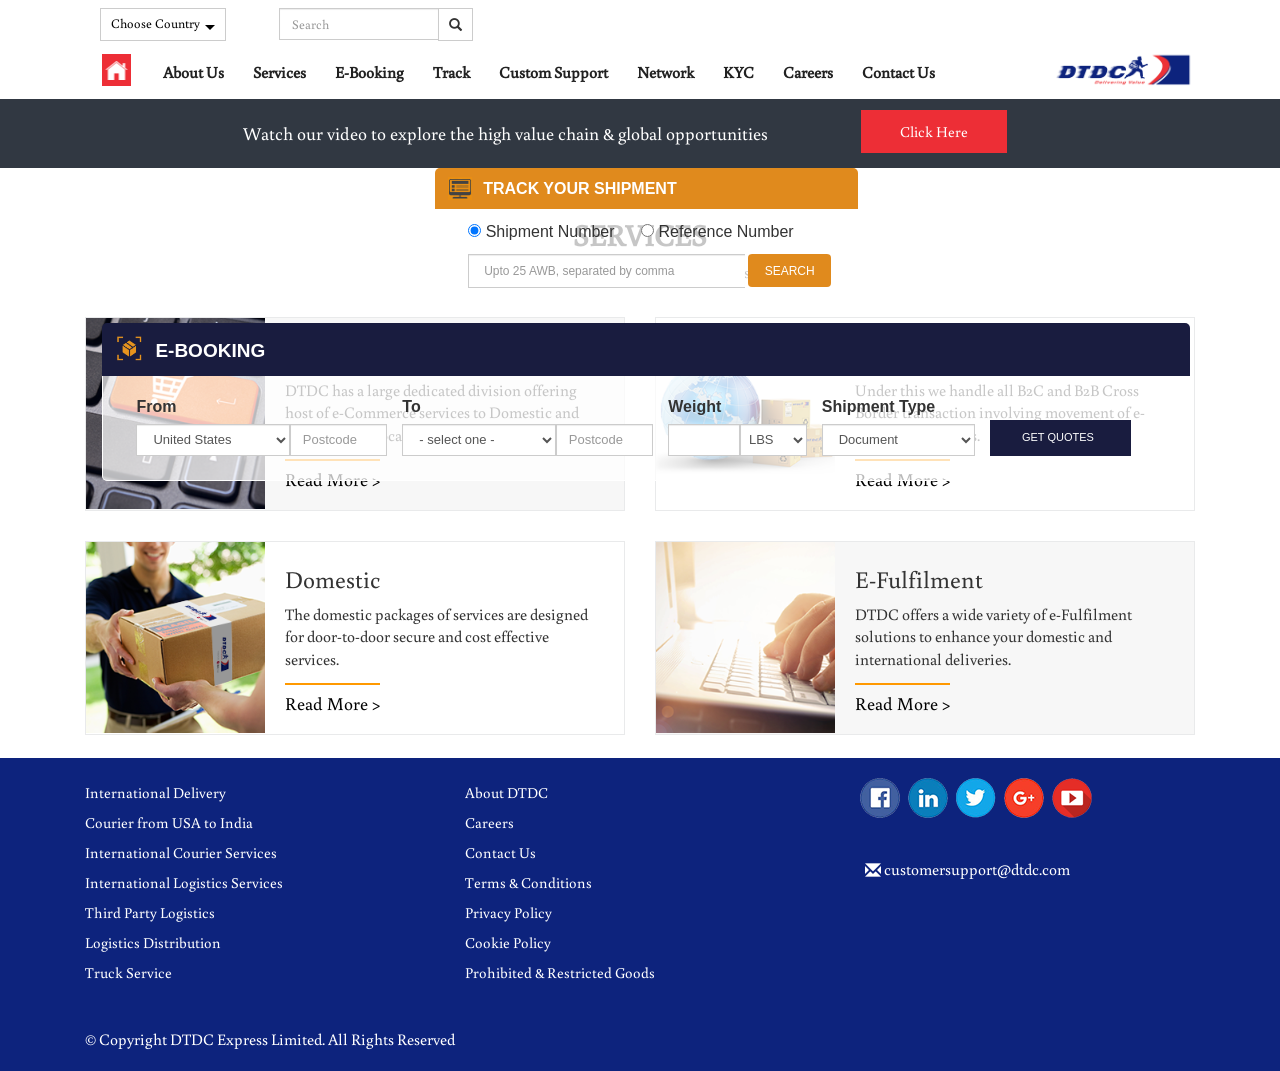
==== commit 6eb1fd61: "New Update" ====
--- a/index.html
+++ b/index.html
@@ -1,716 +1,144 @@
-<!DOCTYPE html>
-<html lang="en">
+<html xmlns="http://www.w3.org/1999/xhtml" lang="en">
+
+<head>
+	<meta http-equiv="Content-Type" content="text/html; charset=utf-8" />
+	<meta name="description" content="HTTrack is an easy-to-use website mirror utility. It allows you to download a World Wide website from the Internet to a local directory,building recursively all structures, getting html, images, and other files from the server to your computer. Links are rebuiltrelatively so that you can freely browse to the local site (works with any browser). You can mirror several sites together so that you can jump from one toanother. You can, also, update an existing mirror site, or resume an interrupted download. The robot is fully configurable, with an integrated help" />
+	<meta name="keywords" content="httrack, HTTRACK, HTTrack, winhttrack, WINHTTRACK, WinHTTrack, offline browser, web mirror utility, aspirateur web, surf offline, web capture, www mirror utility, browse offline, local  site builder, website mirroring, aspirateur www, internet grabber, capture de site web, internet tool, hors connexion, unix, dos, windows 95, windows 98, solaris, ibm580, AIX 4.0, HTS, HTGet, web aspirator, web aspirateur, libre, GPL, GNU, free software" />
+	<title>Local index - HTTrack Website Copier</title>
+  <!-- Mirror and index made by HTTrack Website Copier/3.49-2 [XR&CO'2014] -->
+	<style type="text/css">
+	<!--
+
+body {
+	margin: 0;  padding: 0;  margin-bottom: 15px;  margin-top: 8px;
+	background: #77b;
+}
+body, td {
+	font: 14px "Trebuchet MS", Verdana, Arial, Helvetica, sans-serif;
+	}
+
+#subTitle {
+	background: #000;  color: #fff;  padding: 4px;  font-weight: bold; 
+	}
+
+#siteNavigation a, #siteNavigation .current {
+	font-weight: bold;  color: #448;
+	}
+#siteNavigation a:link    { text-decoration: none; }
+#siteNavigation a:visited { text-decoration: none; }
+
+#siteNavigation .current { background-color: #ccd; }
+
+#siteNavigation a:hover   { text-decoration: none;  background-color: #fff;  color: #000; }
+#siteNavigation a:active  { text-decoration: none;  background-color: #ccc; }
 
 
-<meta http-equiv="content-type" content="text/html;charset=utf-8" />
-<head >
-  <meta charset="utf-8">
-  <meta name="viewport" content="width=device-width, initial-scale=1.0">
-  <meta http-equiv="Content-Type" content="text/html; charset=utf-8" />
-<link rel="alternate" type="application/rss+xml" title="usa.dtdc.com RSS" href="rss.xml" />
-<meta name="description" content="DTDC offers authentic and cost-effective international shipping &amp; courier services worldwide. Send your parcels, Courier from USA to India or any other location online." />
-<meta name="keywords" content="international shipping, courier from usa to india, courier to Europe from us, Parcel to india from usa" />
-<meta name="generator" content="Drupal 7 (https://www.drupal.org)" />
-<link rel="canonical" href="index.html" />
-<link rel="shortlink" href="index.html" />
-<link rel="shortcut icon" href="sites/usa.dtdc.com/themes/usa_dtdc/favicon.ico" type="image/vnd.microsoft.icon" />
-  <title>International Shipping, Delivery & Courier Services in USA - DTDC</title>
-  <script id="Cookiebot" src="../consent.cookiebot.com/uc.js" data-cbid="f9e0221b-6e99-4a70-995e-6f3df2341104" type="text/javascript" data-blockingmode="auto"></script> 
-  <link type="text/css" rel="stylesheet" href="sites/usa.dtdc.com/files/css/css_lQaZfjVpwP_oGNqdtWCSpJT1EMqXdMiU84ekLLxQnc4.css" media="all" />
-<link type="text/css" rel="stylesheet" href="sites/usa.dtdc.com/files/css/css_vZ_wrMQ9Og-YPPxa1q4us3N7DsZMJa-14jShHgRoRNo.css" media="screen" />
-<link type="text/css" rel="stylesheet" href="sites/usa.dtdc.com/files/css/css_G8-qBIcAzonkPTT9CuydwwFsZG0cvxkIyf9e8DHEpv0.css" media="all" />
-<link type="text/css" rel="stylesheet" href="sites/usa.dtdc.com/files/css/css_yqC3WNzkgxRwKhbJNWxr7toQ0ozy46OkKoOjopEDlo8.css" media="all" />
-<link type="text/css" rel="stylesheet" href="../netdna.bootstrapcdn.com/bootstrap/3.0.2/css/bootstrap.min.css" media="all" />
-<link type="text/css" rel="stylesheet" href="sites/usa.dtdc.com/files/css/css_lCVLOsdkvt8PtsaUast0T7B0lgYk3AbgLto9nsoGg1E.css" media="all" />
-  <!-- HTML5 element support for IE6-8 -->
-  <!--[if lt IE 9]>
-    <script src="//html5shiv.googlecode.com/svn/trunk/html5.js"></script>
-  <![endif]-->
-  <script>
-  (function(i,s,o,g,r,a,m){i['GoogleAnalyticsObject']=r;i[r]=i[r]||function(){
-	(i[r].q=i[r].q||[]).push(arguments)},i[r].l=1*new Date();a=s.createElement(o),
-	m=s.getElementsByTagName(o)[0];a.async=1;a.src=g;m.parentNode.insertBefore(a,m)
-	})(window,document,'script','../www.google-analytics.com/analytics.js','ga');
-	ga('create', 'UA-77916991-1', 'auto');
-	ga('send', 'pageview');
-  </script>
-  <script src="sites/usa.dtdc.com/files/js/js__RLT4dZVyHjWeb0BjcozDX9y9EHfZf6b8wS_bg87Zl8.js"></script>
-<script src="sites/usa.dtdc.com/files/js/js_obFUyTbqtcoGQtszVI46l1_oD927PzlDtlr_ilpYBqE.js"></script>
-<script src="../netdna.bootstrapcdn.com/bootstrap/3.0.2/js/bootstrap.min.js"></script>
-<script src="sites/usa.dtdc.com/files/js/js_J_hRSUpGpeVFmgZqCHPa0g-Vkx9LGL3CkaPFIZwV_i8.js"></script>
-<script src="sites/usa.dtdc.com/files/js/js_WhjT9uYzCAAGnRgJaISwsSfPsQbOFFCOx9m2fCRcUno.js"></script>
-<script>jQuery.extend(Drupal.settings, {"basePath":"\/","pathPrefix":"","ajaxPageState":{"theme":"usa_dtdc","theme_token":"6puQhAoS1_hec-V_Bly9k3_M2LpfaK-4lPGLoHZm9YE","js":{"sites\/all\/themes\/bootstrap\/js\/bootstrap.js":1,"sites\/all\/modules\/contrib\/jquery_update\/replace\/jquery\/1.9\/jquery.min.js":1,"misc\/jquery-extend-3.4.0.js":1,"misc\/jquery-html-prefilter-3.5.0-backport.js":1,"misc\/jquery.once.js":1,"misc\/drupal.js":1,"sites\/all\/modules\/contrib\/views_slideshow\/js\/views_slideshow.js":1,"\/\/netdna.bootstrapcdn.com\/bootstrap\/3.0.2\/js\/bootstrap.min.js":1,"sites\/all\/libraries\/colorbox\/jquery.colorbox-min.js":1,"sites\/all\/modules\/contrib\/colorbox\/js\/colorbox.js":1,"sites\/all\/modules\/contrib\/colorbox\/styles\/stockholmsyndrome\/colorbox_style.js":1,"sites\/all\/modules\/contrib\/colorbox\/js\/colorbox_load.js":1,"sites\/all\/modules\/contrib\/devel\/devel_krumo_path.js":1,"sites\/usa.dtdc.com\/themes\/usa_dtdc\/js\/formValidation.min.js":1,"sites\/usa.dtdc.com\/themes\/usa_dtdc\/js\/bootstrapv.min.js":1,"sites\/usa.dtdc.com\/themes\/usa_dtdc\/js\/jquery.validate.js":1,"sites\/all\/modules\/contrib\/nivo_slider\/js\/nivo_slider.js":1,"sites\/all\/libraries\/nivo-slider\/jquery.nivo.slider.pack.js":1,"sites\/all\/libraries\/jquery.cycle\/jquery.cycle.all.js":1,"sites\/all\/modules\/contrib\/views_slideshow\/contrib\/views_slideshow_cycle\/js\/views_slideshow_cycle.js":1,"sites\/usa.dtdc.com\/themes\/usa_dtdc\/js\/script.js":1},"css":{"modules\/system\/system.base.css":1,"sites\/all\/modules\/contrib\/views_slideshow\/views_slideshow.css":1,"modules\/field\/theme\/field.css":1,"sites\/all\/modules\/contrib\/views\/css\/views.css":1,"sites\/all\/modules\/contrib\/ckeditor\/css\/ckeditor.css":1,"sites\/all\/modules\/contrib\/colorbox\/styles\/stockholmsyndrome\/colorbox_style.css":1,"sites\/all\/modules\/contrib\/ctools\/css\/ctools.css":1,"sites\/all\/libraries\/nivo-slider\/themes\/default\/default.css":1,"sites\/all\/libraries\/nivo-slider\/nivo-slider.css":1,"sites\/all\/modules\/contrib\/views_slideshow\/contrib\/views_slideshow_cycle\/views_slideshow_cycle.css":1,"\/\/netdna.bootstrapcdn.com\/bootstrap\/3.0.2\/css\/bootstrap.min.css":1,"sites\/all\/themes\/bootstrap\/css\/overrides.css":1,"sites\/usa.dtdc.com\/themes\/usa_dtdc\/css\/style.css":1,"sites\/usa.dtdc.com\/themes\/usa_dtdc\/css\/responsive.css":1,"sites\/usa.dtdc.com\/themes\/usa_dtdc\/css\/fonts.css":1,"sites\/usa.dtdc.com\/themes\/usa_dtdc\/css\/font-awesome.min.css":1,"sites\/usa.dtdc.com\/themes\/usa_dtdc\/css\/colorbox.css":1,"sites\/usa.dtdc.com\/themes\/usa_dtdc\/css\/ebooking.css":1}},"colorbox":{"opacity":"0.85","current":"{current} of {total}","previous":"\u00ab Prev","next":"Next \u00bb","close":"Close","maxWidth":"98%","maxHeight":"98%","fixed":true,"mobiledetect":true,"mobiledevicewidth":"480px"},"urlIsAjaxTrusted":{"\/":true,"\/product-services":true},"nivo_slider":{"effect":"fade","slices":15,"boxCols":8,"boxRows":4,"animSpeed":100,"pauseTime":5000,"startSlide":0,"directionNav":true,"controlNav":true,"controlNavThumbs":false,"pauseOnHover":true,"manualAdvance":false,"prevText":"Prev","nextText":"Next","randomStart":false},"viewsSlideshow":{"popup_slider-block":{"methods":{"goToSlide":["viewsSlideshowPager","viewsSlideshowSlideCounter","viewsSlideshowCycle"],"nextSlide":["viewsSlideshowPager","viewsSlideshowSlideCounter","viewsSlideshowCycle"],"pause":["viewsSlideshowControls","viewsSlideshowCycle"],"play":["viewsSlideshowControls","viewsSlideshowCycle"],"previousSlide":["viewsSlideshowPager","viewsSlideshowSlideCounter","viewsSlideshowCycle"],"transitionBegin":["viewsSlideshowPager","viewsSlideshowSlideCounter"],"transitionEnd":[]},"paused":0}},"viewsSlideshowCycle":{"#views_slideshow_cycle_main_popup_slider-block":{"num_divs":1,"id_prefix":"#views_slideshow_cycle_main_","div_prefix":"#views_slideshow_cycle_div_","vss_id":"popup_slider-block","effect":"fade","transition_advanced":0,"timeout":5000,"speed":700,"delay":0,"sync":1,"random":0,"pause":1,"pause_on_click":0,"action_advanced":0,"start_paused":null,"remember_slide":0,"remember_slide_days":1,"pause_in_middle":0,"pause_when_hidden":0,"pause_when_hidden_type":"full","amount_allowed_visible":"","nowrap":0,"fixed_height":1,"items_per_slide":1,"wait_for_image_load":1,"wait_for_image_load_timeout":3000,"cleartype":true,"cleartypenobg":false,"advanced_options":"{}"}},"bootstrap":{"anchorsFix":1,"anchorsSmoothScrolling":1,"popoverEnabled":1,"popoverOptions":{"animation":1,"html":0,"placement":"right","selector":"","trigger":"click","title":"","content":"","delay":0,"container":"body"},"tooltipEnabled":1,"tooltipOptions":{"animation":1,"html":0,"placement":"auto left","selector":"","trigger":"hover focus","delay":0,"container":"body"}}});</script>
-   <script type="text/javascript">
-  jQuery(document).ready(function() {
-    jQuery('.track-event').click(function() {
-      //alert('hi');
-      ga('send', 'event', 'Booking', 'E-Booking');
-    });
-});
-</script> 
+a:link    { text-decoration: underline;  color: #00f; }
+a:visited { text-decoration: underline;  color: #000; }
+a:hover   { text-decoration: underline;  color: #c00; }
+a:active  { text-decoration: underline; }
 
-<!-- Google Tag Manager -->
-<script>(function(w,d,s,l,i){w[l]=w[l]||[];w[l].push({'gtm.start':
-new Date().getTime(),event:'gtm.js'});var f=d.getElementsByTagName(s)[0],
-j=d.createElement(s),dl=l!='dataLayer'?'&l='+l:'';j.async=true;j.src=
-'../www.googletagmanager.com/gtm5445.html?id='+i+dl;f.parentNode.insertBefore(j,f);
-})(window,document,'script','dataLayer','GTM-KQSDFZ');</script>
-<!-- End Google Tag Manager -->
-</head>
-<body class="html front not-logged-in no-sidebars page-node" >
-<!-- Google Tag Manager (noscript) -->
-<noscript><iframesrc="https://www.googletagmanager.com/ns.html?id=GTM-KQSDFZ"
-height="0" width="0" style="display:none;visibility:hidden"></iframe></noscript>
-<!-- End Google Tag Manager (noscript) -->
-  <div id="skip-link">
-    <a href="#main-content" class="element-invisible element-focusable">Skip to main content</a>
-  </div>
-    <style type="text/css">
-  
-</style>
-<!----------------------------------------Header block-------------------------------------------------------------->
-<div class="dd-home">
-	<header>
-		<div class="container-fluid">
-			<div class="row ">
-	 		 <div class="container">
-	 			 <div class="col-lg-12 col-md-12">
-	 				 <div class="row">
-						 <nav role="navigation" class="navbar navbar-default dd-nav pull-left">
-			        <!-- Brand and toggle get grouped for better mobile display -->
-			        <div class="navbar-header">
-			            <button type="button" data-target="#navbarCollapse" data-toggle="collapse" class="navbar-toggle">
-			                <span class="sr-only">Toggle navigation</span>
-			                <span class="icon-bar"></span>
-			                <span class="icon-bar"></span>
-			                <span class="icon-bar"></span>
-			            </button>
-			        </div>
-			        <!-- Collection of nav links, forms, and other content for toggling -->
-			        <div id="navbarCollapse" class="collapse navbar-collapse">
-					<div class="row top_row">
-			            <div class="dropdown">
-                    <button class="btn dropdown-toggle" type="button" data-toggle="dropdown"><span aria-hidden="true"></span> Choose Country <span class="caret"></span></button>
-										<ul class="dropdown-menu">
-						<li class="gl"><a href="http://www.dtdc.com/"><span class="glyphicon glyphicon-globe">&nbsp;</span>Global</a></li>
-							<li class="in"><a href="http://dtdc.in/"><span>&nbsp;</span>India</a></li>
-			                <li class="au"><a href="http://dtdcaustralia.com.au/"><span>&nbsp;</span>Australia</a></li>
-			                <li class="bl"><a href="http://bangladesh.dtdc.com/"><span>&nbsp;</span>Bangladesh</a></li>
-			                <li class="ca"><a href="http://canada.dtdc.com/"><span>&nbsp;</span>Canada</a></li>
-			                <li class="ch"><a href="http://china.dtdc.com/"><span>&nbsp;</span>China</a></li>
-<!-- <li class="de"><a href="http://de.dtdc.com/"><span>&nbsp;</span>Germany</a></li> -->
-			                <li class="hk"><a href="http://hongkong.dtdc.com/"><span>&nbsp;</span>Hongkong</a></li> 
-<li class="isrl"><a href="https://dtdc.co.il/"><span>&nbsp;</span>Israel</a></li>
-			                <li class="kenya"><a href="http://kenya.dtdc.com/"><span>&nbsp;</span>Kenya</a></li>
-                      <li class="malaysia"><a href="http://malaysia.dtdc.com/"><span>&nbsp;</span>Malaysia</a></li>
-			                <li class="ne"><a href="http://nepal.dtdc.com/"><span>&nbsp;</span>Nepal</a></li>
-                    <!-- <li class="oman"><a href="http://oman.dtdc.com/"><span>&nbsp;</span>Oman</a></li> -->
-                      <!--  <li class="nz"><a href="http://nz.dtdc.com/"><span>&nbsp;</span>New Zealand</a></li>-->
-                      <!-- <li class="pakistan"><a href="http://pakistan.dtdc.com/"><span>&nbsp;</span>Pakistan</a></li> -->
-			                <li class="sg"><a href="http://singapore.dtdc.com/"><span>&nbsp;</span>Singapore</a></li>
-			                <li class="sl"><a href="http://srilanka.dtdc.com/"><span>&nbsp;</span>Sri Lanka</a></li>
-			                <li class="du"><a href="http://uae.dtdc.com/"><span>&nbsp;</span>United Arab Emirates</a></li>
-			                <li class="uk"><a href="http://uk.dtdc.com/"><span>&nbsp;</span>United Kingdom</a></li>
-			                <li class="us"><a href="index.html"><span>&nbsp;</span>United States</a></li>
-			              </ul>
-			            </div>
-                    <form class="navbar-form navbar-left form-search content-search" action="https://usa.dtdc.com/" method="post" id="search-block-form" accept-charset="UTF-8"><div><div>
-      <h2 class="element-invisible">Search form</h2>
-    <div class="input-group"><input title="Enter the terms you wish to search for." placeholder="Search" class="form-control form-text" type="text" id="edit-search-block-form--2" name="search_block_form" value="" size="15" maxlength="128" /><span class="input-group-btn"><button type="submit" class="btn btn-default"><i class="icon glyphicon glyphicon-search" aria-hidden="true"></i></button></span></div><button class="element-invisible btn btn-primary form-submit" id="edit-submit" name="op" value="Search" type="submit">Search</button>
-<input type="hidden" name="form_build_id" value="form-87e2VJvkR6YWo-tZdGRXzyfo-J-rQVsh_zn1jbxkxGw" />
-<input type="hidden" name="form_id" value="search_block_form" />
-</div>
-</div></form>
-			          </div>
-								<!---menu block --------->
+#pageContent {
+	clear: both;
+	border-bottom: 6px solid #000;
+	padding: 10px;  padding-top: 20px;
+	line-height: 1.65em;
+	background-image: url(backblue.gif);
+	background-repeat: no-repeat;
+	background-position: top right;
+	}
 
- 									 										  <div class="region region-navigation">
-    <section id="block-menu-block-1" class="block block-menu-block clearfix">
-
-      
-  <div class="menu-block-wrapper menu-block-1 menu-name-main-menu parent-mlid-0 menu-level-1">
-  <ul class="menu nav"><li class="first leaf active menu-mlid-224 first dd-active-home active"><a href="index.html" class="active">Home</a></li>
-<li class="leaf menu-mlid-377"><a href="about-us.html">About Us</a></li>
-<li class="leaf menu-mlid-916"><a href="international-logistics-trucking-services.html">Services</a></li>
-<li class="leaf menu-mlid-382"><a href="http://ebookingusa.dtdc.com/" class="track-event" target="_blank">E-Booking</a></li>
-<li class="leaf menu-mlid-896"><a href="track.html">Track</a></li>
-<li class="leaf menu-mlid-1121"><a href="custom-support-for-international-express-delivery.html">Custom Support</a></li>
-<li class="leaf menu-mlid-435"><a href="business-network.html" target="_self">Network</a></li>
-<li class="leaf menu-mlid-1161"><a href="http://www.dtdc.in/kyc/index.html?country=US" target="_blank">KYC</a></li>
-<li class="leaf menu-mlid-891"><a href="careers.html">Careers</a></li>
-<li class="last leaf menu-mlid-408"><a href="contact-us-for-international-courier-shipping-services.html">Contact Us</a></li>
-</ul></div>
-
-</section>   </div>
- 									
- 								 <!---menu block ---->
-			        </div>
-			    </nav>
-					<a class="logo" href="index.html" title="Home"><img src="sites/usa.dtdc.com/themes/usa_dtdc/images/dtdc_logo.png" alt="International Shipping - DTDC"  class="img-responsive pull-right" /></a>
-				</div>
-			</div>
-		</div>
-	</div>
-</div>
-</header>
-</div>
-
-<!-- Header block -->
-<div class="dd-home">
-	<div class="container-fluid padd_zero">
-		
-		      <div class="region region-header">
-    <section id="block-nivo-slider-nivo-slider" class="block block-nivo-slider clearfix">
-
-      
-    <div class="slider-wrapper theme-default">
-    <div class="ribbon"></div>
-    <div id="slider" class="nivoSlider">
-      <img class="slide" id="slide-0" data-thumb="https://usa.dtdc.com/sites/usa.dtdc.com/files/styles/thumbnail/public/banner/usa.jpg?itok=1AjotQ11" data-transition="" typeof="foaf:Image" src="sites/usa.dtdc.com/files/styles/slider_/public/banner/usa6487.jpg?itok=mw09HAsl" width="1920" height="819" alt="" title="#htmlcaption-0" /><img class="slide" id="slide-1" data-thumb="https://usa.dtdc.com/sites/usa.dtdc.com/files/styles/thumbnail/public/banner/banner11.jpg?itok=_NXR4u2n" data-transition="" typeof="foaf:Image" src="sites/usa.dtdc.com/files/styles/slider_/public/banner/banner114d19.jpg?itok=UqFGL1AE" width="1920" height="819" alt="" title="#htmlcaption-1" /><img class="slide" id="slide-2" data-thumb="https://usa.dtdc.com/sites/usa.dtdc.com/files/styles/thumbnail/public/banner/banner22.jpg?itok=keDOcPHH" data-transition="" typeof="foaf:Image" src="sites/usa.dtdc.com/files/styles/slider_/public/banner/banner22790f.jpg?itok=2FbKiAgc" width="1920" height="819" alt="" title="#htmlcaption-2" /><img class="slide" id="slide-3" data-thumb="https://usa.dtdc.com/sites/usa.dtdc.com/files/styles/thumbnail/public/banner/banner33.jpg?itok=O4OIxDsf" data-transition="" typeof="foaf:Image" src="sites/usa.dtdc.com/files/styles/slider_/public/banner/banner33bd93.jpg?itok=ECZV6kye" width="1920" height="819" alt="" title="#htmlcaption-3" />    </div>
-  </div>
-      <div id="htmlcaption-0" class="nivo-html-caption"><div class="item active">
-<div class="dt-banner">
-<h3>Welcome to DTDC Express Inc</h3>
-</div>
-</div>
-</div><div id="htmlcaption-1" class="nivo-html-caption"><div class="dt-banner2 item">
-<div class="dt-banner">
-<h3>Building Relations, Delivering Happiness</h3>
-</div>
-</div>
-</div><div id="htmlcaption-2" class="nivo-html-caption"><div class="item">
-<div class="dt-banner">
-<h3>Technology Beyond... Boundaries</h3>
-</div>
-</div>
-</div><div id="htmlcaption-3" class="nivo-html-caption"><div class="dt-banner4 item">
-<div class="dt-banner">
-<h3>Smart, Swift, Secure</h3>
-</div>
-</div>
-</div>  
-</section>   </div>
-		       <div class="track1">
-	      <div class="header-yellow">
-	        <p>Track your shipment</p>
-	      </div>
-		  <form class="navbar-form navbar-left" action="https://usa.dtdc.com/" method="post" id="usa-tracking-form" accept-charset="UTF-8"><div><div class="radio"><div class="form-type-radios form-item-consigments form-item form-group">
-  <div id="edit-consigments" class="form-radios"><div class="form-type-radio form-item-consigments form-item radio">
- <input type="radio" id="edit-consigments-0" name="consigments" value="0" checked="checked" class="form-radio" />  <label for="edit-consigments-0">Shipment Number </label>
-
-</div>
-<div class="form-type-radio form-item-consigments form-item radio">
- <input type="radio" id="edit-consigments-1" name="consigments" value="1" class="form-radio" />  <label for="edit-consigments-1">Reference Number </label>
-
-</div>
-</div>
-</div>
-</div><div class="form-group"><div class="form-type-textarea form-item-trackid form-item form-group">
-  <label for="edit-trackid"> <span class="form-required" title="This field is required.">*</span></label>
- <div class="form-textarea-wrapper"><textarea placeholder="Upto 25 AWB, separated by comma" class="form-control form-textarea required" id="edit-trackid" name="trackid" cols="60" rows="5"></textarea></div>
-</div>
-</div><button class="btn btn-primary form-submit" id="edit-submit--2" name="op" value="Search" type="submit">Search</button>
-<input type="hidden" name="form_build_id" value="form-UqU3eyArPZTwotPETLxw-KVU0J8B_W15lXTqcwMjPuY" />
-<input type="hidden" name="form_id" value="usa_tracking_form" />
-</div></form>      </div>
-      <div class="track2">
-	     <div class="header-blue"><p>E-booking</p></div>
-		    <form class="navbar-form navbar-left" action="https://usa.dtdc.com/" method="post" id="zipcodeform" accept-charset="UTF-8"><div><div class="col-md-2 col-xs-8 pd-right countryselectM"><div class="form-type-select form-item-countrySelectBox form-item form-group">
-  <label for="edit-countryselectbox">From </label>
- <select class="form-control form-select" id="edit-countryselectbox" name="countrySelectBox"><option value="AU">Australia</option><option value="CA">Canada</option><option value="IN">India</option><option value="SG">Singapore</option><option value="LK">Sri Lanka</option><option value="AE">United Arab Emirates</option><option value="GB">United Kingdom</option><option value="US" selected="selected">United States</option></select>
-</div>
-</div><div class="col-md-1 col-xs-4 pd-left postalcodem"><div class="form-type-textfield form-item-postalCode form-item form-group">
-  <label for="edit-postalcode">&nbsp; </label>
- <input placeholder="Postcode" class="form-control form-text" type="text" id="edit-postalcode" name="postalCode" value="" size="60" maxlength="128" />
-</div>
-</div><div class="col-md-2 col-xs-8 pd-right countryselects"><div class="form-type-select form-item-countrySelectBox1 form-item form-group">
-  <label for="edit-countryselectbox1">To </label>
- <select class="form-control form-select" id="edit-countryselectbox1" name="countrySelectBox1"><option value="0">- select one -</option><option value="AF">Afghanistan</option><option value="AX">Aland Islands</option><option value="AL">Albania</option><option value="DZ">Algeria</option><option value="AS">American Samoa</option><option value="AD">Andorra</option><option value="AO">Angola</option><option value="AI">Anguilla</option><option value="AQ">Antarctica</option><option value="AG">Antigua and Barbuda</option><option value="AR">Argentina</option><option value="AM">Armenia</option><option value="AW">Aruba</option><option value="AU">Australia</option><option value="AT">Austria</option><option value="AZ">Azerbaijan</option><option value="BS">Bahamas</option><option value="BH">Bahrain</option><option value="BD">Bangladesh</option><option value="BB">Barbados</option><option value="BY">Belarus</option><option value="BE">Belgium</option><option value="BZ">Belize</option><option value="BJ">Benin</option><option value="BM">Bermuda</option><option value="BT">Bhutan</option><option value="BO">Bolivia</option><option value="BA">Bosnia and Herzegovina</option><option value="BW">Botswana</option><option value="BV">Bouvet Island</option><option value="BR">Brazil</option><option value="IO">British Indian Ocean Territory</option><option value="VG">British Virgin Islands</option><option value="BN">Brunei</option><option value="BG">Bulgaria</option><option value="BF">Burkina Faso</option><option value="BI">Burundi</option><option value="KH">Cambodia</option><option value="CM">Cameroon</option><option value="CA">Canada</option><option value="CV">Cape Verde</option><option value="BQ">Caribbean Netherlands</option><option value="KY">Cayman Islands</option><option value="CF">Central African Republic</option><option value="TD">Chad</option><option value="CL">Chile</option><option value="CN">China</option><option value="CX">Christmas Island</option><option value="CC">Cocos (Keeling) Islands</option><option value="CO">Colombia</option><option value="KM">Comoros</option><option value="CG">Congo (Brazzaville)</option><option value="CD">Congo (Kinshasa)</option><option value="CK">Cook Islands</option><option value="CR">Costa Rica</option><option value="HR">Croatia</option><option value="CU">Cuba</option><option value="CW">Curaçao</option><option value="CY">Cyprus</option><option value="CZ">Czech Republic</option><option value="DK">Denmark</option><option value="DJ">Djibouti</option><option value="DM">Dominica</option><option value="DO">Dominican Republic</option><option value="EC">Ecuador</option><option value="EG">Egypt</option><option value="SV">El Salvador</option><option value="GQ">Equatorial Guinea</option><option value="ER">Eritrea</option><option value="EE">Estonia</option><option value="ET">Ethiopia</option><option value="FK">Falkland Islands</option><option value="FO">Faroe Islands</option><option value="FJ">Fiji</option><option value="FI">Finland</option><option value="FR">France</option><option value="GF">French Guiana</option><option value="PF">French Polynesia</option><option value="TF">French Southern Territories</option><option value="GA">Gabon</option><option value="GM">Gambia</option><option value="GE">Georgia</option><option value="DE">Germany</option><option value="GH">Ghana</option><option value="GI">Gibraltar</option><option value="GR">Greece</option><option value="GL">Greenland</option><option value="GD">Grenada</option><option value="GP">Guadeloupe</option><option value="GU">Guam</option><option value="GT">Guatemala</option><option value="GG">Guernsey</option><option value="GN">Guinea</option><option value="GW">Guinea-Bissau</option><option value="GY">Guyana</option><option value="HT">Haiti</option><option value="HM">Heard Island and McDonald Islands</option><option value="HN">Honduras</option><option value="HK">Hong Kong S.A.R., China</option><option value="HU">Hungary</option><option value="IS">Iceland</option><option value="IN">India</option><option value="ID">Indonesia</option><option value="IR">Iran</option><option value="IQ">Iraq</option><option value="IE">Ireland</option><option value="IM">Isle of Man</option><option value="IL">Israel</option><option value="IT">Italy</option><option value="CI">Ivory Coast</option><option value="JM">Jamaica</option><option value="JP">Japan</option><option value="JE">Jersey</option><option value="JO">Jordan</option><option value="KZ">Kazakhstan</option><option value="KE">Kenya</option><option value="KI">Kiribati</option><option value="KW">Kuwait</option><option value="KG">Kyrgyzstan</option><option value="LA">Laos</option><option value="LV">Latvia</option><option value="LB">Lebanon</option><option value="LS">Lesotho</option><option value="LR">Liberia</option><option value="LY">Libya</option><option value="LI">Liechtenstein</option><option value="LT">Lithuania</option><option value="LU">Luxembourg</option><option value="MO">Macao S.A.R., China</option><option value="MK">Macedonia</option><option value="MG">Madagascar</option><option value="MW">Malawi</option><option value="MY">Malaysia</option><option value="MV">Maldives</option><option value="ML">Mali</option><option value="MT">Malta</option><option value="MH">Marshall Islands</option><option value="MQ">Martinique</option><option value="MR">Mauritania</option><option value="MU">Mauritius</option><option value="YT">Mayotte</option><option value="MX">Mexico</option><option value="FM">Micronesia</option><option value="MD">Moldova</option><option value="MC">Monaco</option><option value="MN">Mongolia</option><option value="ME">Montenegro</option><option value="MS">Montserrat</option><option value="MA">Morocco</option><option value="MZ">Mozambique</option><option value="MM">Myanmar</option><option value="NA">Namibia</option><option value="NR">Nauru</option><option value="NP">Nepal</option><option value="NL">Netherlands</option><option value="AN">Netherlands Antilles</option><option value="NC">New Caledonia</option><option value="NZ">New Zealand</option><option value="NI">Nicaragua</option><option value="NE">Niger</option><option value="NG">Nigeria</option><option value="NU">Niue</option><option value="NF">Norfolk Island</option><option value="MP">Northern Mariana Islands</option><option value="KP">North Korea</option><option value="NO">Norway</option><option value="OM">Oman</option><option value="PK">Pakistan</option><option value="PW">Palau</option><option value="PS">Palestinian Territory</option><option value="PA">Panama</option><option value="PG">Papua New Guinea</option><option value="PY">Paraguay</option><option value="PE">Peru</option><option value="PH">Philippines</option><option value="PN">Pitcairn</option><option value="PL">Poland</option><option value="PT">Portugal</option><option value="PR">Puerto Rico</option><option value="QA">Qatar</option><option value="RE">Reunion</option><option value="RO">Romania</option><option value="RU">Russia</option><option value="RW">Rwanda</option><option value="BL">Saint Barthélemy</option><option value="SH">Saint Helena</option><option value="KN">Saint Kitts and Nevis</option><option value="LC">Saint Lucia</option><option value="MF">Saint Martin (French part)</option><option value="PM">Saint Pierre and Miquelon</option><option value="VC">Saint Vincent and the Grenadines</option><option value="WS">Samoa</option><option value="SM">San Marino</option><option value="ST">Sao Tome and Principe</option><option value="SA">Saudi Arabia</option><option value="SN">Senegal</option><option value="RS">Serbia</option><option value="SC">Seychelles</option><option value="SL">Sierra Leone</option><option value="SG">Singapore</option><option value="SX">Sint Maarten</option><option value="SK">Slovakia</option><option value="SI">Slovenia</option><option value="SB">Solomon Islands</option><option value="SO">Somalia</option><option value="ZA">South Africa</option><option value="GS">South Georgia and the South Sandwich Islands</option><option value="KR">South Korea</option><option value="SS">South Sudan</option><option value="ES">Spain</option><option value="LK">Sri Lanka</option><option value="SD">Sudan</option><option value="SR">Suriname</option><option value="SJ">Svalbard and Jan Mayen</option><option value="SZ">Swaziland</option><option value="SE">Sweden</option><option value="CH">Switzerland</option><option value="SY">Syria</option><option value="TW">Taiwan</option><option value="TJ">Tajikistan</option><option value="TZ">Tanzania</option><option value="TH">Thailand</option><option value="TL">Timor-Leste</option><option value="TG">Togo</option><option value="TK">Tokelau</option><option value="TO">Tonga</option><option value="TT">Trinidad and Tobago</option><option value="TN">Tunisia</option><option value="TR">Turkey</option><option value="TM">Turkmenistan</option><option value="TC">Turks and Caicos Islands</option><option value="TV">Tuvalu</option><option value="VI">U.S. Virgin Islands</option><option value="UG">Uganda</option><option value="UA">Ukraine</option><option value="AE">United Arab Emirates</option><option value="GB">United Kingdom</option><option value="US">United States</option><option value="UM">United States Minor Outlying Islands</option><option value="UY">Uruguay</option><option value="UZ">Uzbekistan</option><option value="VU">Vanuatu</option><option value="VA">Vatican</option><option value="VE">Venezuela</option><option value="VN">Vietnam</option><option value="WF">Wallis and Futuna</option><option value="EH">Western Sahara</option><option value="YE">Yemen</option><option value="ZM">Zambia</option><option value="ZW">Zimbabwe</option></select>
-</div>
-</div><div class="col-md-1 col-xs-4 pd-left postalcodes"><div class="form-type-textfield form-item-postalCode1 form-item form-group">
-  <label for="edit-postalcode1">&nbsp; </label>
- <input placeholder="Postcode" class="form-control form-text" type="text" id="edit-postalcode1" name="postalCode1" value="" size="60" maxlength="128" />
-</div>
-</div><div class="col-md-1 col-xs-8 pd-right ebookingweight"><div class="form-type-textfield form-item-ebooking-weight form-item form-group">
-  <label for="edit-ebooking-weight">Weight <span class="form-required" title="This field is required.">*</span></label>
- <input class="form-control form-text required" type="text" id="edit-ebooking-weight" name="ebooking_weight" value="" size="60" maxlength="128" />
-</div>
-</div><div class="col-md-1 col-xs-4 pd-left ebookingweightunit"><div class="form-type-select form-item-ebooking-weightunit form-item form-group">
-  <label for="edit-ebooking-weightunit">&nbsp; </label>
- <select class="form-control form-select" id="edit-ebooking-weightunit" name="ebooking_weightunit"><option value="LBS">LBS</option></select>
-</div>
-</div><div class="col-md-2 col-xs-8 pd-right shiptyepcountry"><div class="form-type-select form-item-shipment-type-country form-item form-group">
-  <label for="edit-shipment-type-country">Shipment Type </label>
- <select class="form-control form-select" id="edit-shipment-type-country" name="shipment_type_country"><option value="D">Document</option><option value="N">Non-document</option></select>
-</div>
-</div><div class="col-md-2 col-xs-12 getguotes"><button onclick="this.form.target=&quot;_blank&quot;;return true;" class="btn btn-default form-submit" id="edit-submit-button" name="op" value="GET QUOTES" type="submit">GET QUOTES</button>
-</div><input type="hidden" name="form_build_id" value="form-G0ifiEyTm2p6_06s6DjhGR-1XM9WP1hu3t0VSeEa6r0" />
-<input type="hidden" name="form_id" value="zipCodeForm" />
-</div></form>	  </div>
-    </div>
-
-<!-- Avail offer block -->
-<div class="container-fluid avail-offer clear">
-<div class="row">
-<div class="col-lg-8 col-md-8 col-sm-8 col-xs-12 marg_auto">
-<div class="col-lg-9 col-md-9 col-sm-8 col-xs-12">
-<p>Watch our video to explore the high value chain &amp; global opportunities</p>
-<div class="clear"></div>
-</div>
-<div class="col-lg-3 col-md-3 col-sm-4 col-xs-12"><a class="avail-offer-button" href="international-logistics-trucking-services.html">Click Here</a>
-<div class="clear"></div>
-</div>
-<div class="clear"></div>
-</div>
-<div class="clear"></div>
-</div>
-<div class="clear"></div>
-</div>
-<!-- Avail offer block -->
-<!-- Display block of banner-->
-<div class="container-fluid highlighted-fluid-div">
-	<div class="row">
-		 <div class="container">
-	      </div>
-	</div>
-</div>	      
-<!-- Display block of banner-->
-
-<!-- Product services block -->
-<div class="container-fluid">
-	<div class="row">
-		 <div class="container">
-		 		<div class="view view-product-services view-id-product_services view-display-id-block_1 view-dom-id-ba61630fb4bede21ee268f362c1c9367">
-            <div class="view-header">
-      <div class="product-heading">
-<h2><span>Services</span></h2>
-<p class="tag text-center">Read on for the range of DTDC's line of services</p>
-</div>
-    </div>
-  
-  
-  
-      <div class="view-content">
-      <div class="views-form"><form class="navbar-form navbar-left" action="https://usa.dtdc.com/product-services" method="post" id="views-form-product-services-block-1" accept-charset="UTF-8"><div><input type="hidden" name="form_build_id" value="form-k2JFrngMca0eNu1yEpkK8ohCB1GgwNG9y9Hpx9mgaiI" />
-<input type="hidden" name="form_id" value="views_form_product_services_block_1" />
-<div class="item-list">    <ul>          <li class="views-row-odd views-row-first">  
-  <div class="views-field views-field-php">        <span class="field-content"> <div class="row">
-        <div class="col-lg-12 col-md-12 col-sm-12 col-xs-12">
-          <div class="gray-bg-e-commerce">
-            <div class="col-lg-4 col-md-4 col-sm-4 col-xs-12"><img src=sites/usa.dtdc.com/files/ecommerce11_2.png /></div>
-            <div class="col-lg-8 col-md-8 col-sm-8 col-xs-12 dd-cont">
-              <h4 class="med-heading">E-Commerce</h4>
-              <p class="dd-para">DTDC has a large dedicated division offering host of e-Commerce services to Domestic and International locations.</p>
-              <a href="international-logistics-trucking-services.html#product_e-commerce " class="dd-read-more">Read More &gt </a> </div>
-          </div>
-        </div>
-    </div>
- </span>  </div>  
-  <div>        <span></span>  </div></li>
-          <li class="views-row-even">  
-  <div class="views-field views-field-php">        <span class="field-content"> <div class="row">
-        <div class="col-lg-12 col-md-12 col-sm-12 col-xs-12">
-          <div class="gray-bg-international">
-            <div class="col-lg-4 col-md-4 col-sm-4 col-xs-12"><img src=sites/usa.dtdc.com/files/inter_national11_0.png /></div>
-            <div class="col-lg-8 col-md-8 col-sm-8 col-xs-12 dd-cont">
-              <h4 class="med-heading">International</h4>
-              <p class="dd-para">Under this we handle all B2C and B2B Cross Border transaction involving movement of e-Commerce Parcels.</p>
-              <a href="international-logistics-trucking-services.html#product_international " class="dd-read-more">Read More &gt </a> </div>
-          </div>
-        </div>
-    </div>
- </span>  </div>  
-  <div>        <span></span>  </div></li>
-          <li class="views-row-odd">  
-  <div class="views-field views-field-php">        <span class="field-content"> <div class="row">
-        <div class="col-lg-12 col-md-12 col-sm-12 col-xs-12">
-          <div class="gray-bg-domestic">
-            <div class="col-lg-4 col-md-4 col-sm-4 col-xs-12"><img src=sites/usa.dtdc.com/files/ithumbnail11_0.png /></div>
-            <div class="col-lg-8 col-md-8 col-sm-8 col-xs-12 dd-cont">
-              <h4 class="med-heading">Domestic</h4>
-              <p class="dd-para">The domestic packages of services are designed for door-to-door secure and cost effective services.</p>
-              <a href="international-logistics-trucking-services.html#product_domestic " class="dd-read-more">Read More &gt </a> </div>
-          </div>
-        </div>
-    </div>
- </span>  </div>  
-  <div>        <span></span>  </div></li>
-          <li class="views-row-even views-row-last">  
-  <div class="views-field views-field-php">        <span class="field-content"> <div class="row">
-        <div class="col-lg-12 col-md-12 col-sm-12 col-xs-12">
-          <div class="gray-bg-e-fulfilment">
-            <div class="col-lg-4 col-md-4 col-sm-4 col-xs-12"><img src=sites/usa.dtdc.com/files/efulfilment11_0.png /></div>
-            <div class="col-lg-8 col-md-8 col-sm-8 col-xs-12 dd-cont">
-              <h4 class="med-heading">E-Fulfilment</h4>
-              <p class="dd-para">DTDC offers a wide variety of e-Fulfilment solutions to enhance your domestic and international deliveries.
-
-</p>
-              <a href="international-logistics-trucking-services.html#product_e-fulfilment " class="dd-read-more">Read More &gt </a> </div>
-          </div>
-        </div>
-    </div>
- </span>  </div>  
-  <div>        <span></span>  </div></li>
-      </ul></div><div class="form-actions form-wrapper form-group" id="edit-actions--2"></div></div></form></div>    </div>
-  
-  
-  
-  
-  
-  
-</div>		 	</div>
-	</div>
-</div>
-<div class="clear"></div>
-<!-- Product services block -->
-
-<!-- Special offer block -->
-<!-- -->
-<!-- Special offer block -->
-
-<!-- Delivery partner block -->
-<!-- <div class="container-fluid dt-footer">
-  <div class="container">
-   <div class="views-row views-row-1 views-row-odd views-row-first views-row-last">
-          <div class="views-field views-field-title"> <span class="field-content">
-            <div class="col-lg-4 col-md-6 col-sm-6 col-xs-12">
-              <h4>Delivery Partners</h4>
-            </div>
-            </span> </div>
-          <div class="views-field views-field-field-delivery-image">
-            <div class="field-content"> 
-                <img typeof="foaf:Image" src="/sites/usa.dtdc.com/themes/usa_dtdc/images/fedex.png" width="110" alt="">&nbsp;&nbsp;&nbsp;
-                <img typeof="foaf:Image" src="/sites/usa.dtdc.com/themes/usa_dtdc/images/logo_dhl.png" width="130" alt="">&nbsp;&nbsp;&nbsp;
-                <img typeof="foaf:Image" src="/sites/usa.dtdc.com/themes/usa_dtdc/images/logo_UPS.png" height="60" alt="">&nbsp;&nbsp;&nbsp;
-                <img typeof="foaf:Image" src="/sites/usa.dtdc.com/themes/usa_dtdc/images/logo_IATA.png" width="89" alt="">&nbsp;&nbsp;&nbsp;
-                <img typeof="foaf:Image" src="/sites/usa.dtdc.com/themes/usa_dtdc/images/logo_deluxedeliveries.png" width="95" alt="">&nbsp;&nbsp;&nbsp;
-                <img typeof="foaf:Image" src="/sites/usa.dtdc.com/themes/usa_dtdc/images/logo_YRCfreight.png" width="80" alt="">
-            </div>
-          </div>
-        </div>
-  </div>
-</div>
-<div class="clear"></div>
-</div> -->
-<!-- Delivery partner block -->
-
-<!-- footer block -->
-   <div class="region region-footer">
-    <section id="block-block-21" class="block block-block clearfix">
-
-      
-  <!-- Start of LiveChat (www.livechatinc.com) code -->
-<script type="text/javascript">
-window.__lc = window.__lc || {};
-window.__lc.license = 6927481;
-(function() {
-  var lc = document.createElement('script'); lc.type = 'text/javascript'; lc.async = true;
-  lc.src = ('https:' == document.location.protocol ? 'https://' : 'http://') + 'cdn.livechatinc.com/tracking.js';
-  var s = document.getElementsByTagName('script')[0]; s.parentNode.insertBefore(lc, s);
-})();
-</script>
-<!-- End of LiveChat code -->
-</section> <section id="block-block-2" class="block block-block clearfix">
-
-      
-  <div class="clearfix"></div>
-<footer>
-  <div class="container-fluid dt-footer-bottom">
-    <div class="container">
-      <div class="col-xs-12  footer-menu">
-        <div class="col-sm-4 col-xs-12">
-          <ul>
-           <li><a href="custom-support-for-international-express-delivery.html">International Delivery</a></li>
-            <li><a href="tracking/index.html">Courier from USA to India</a></li>
-            <li><a href="custom-support-for-international-express-delivery.html">International Courier Services</a></li>
-            <li><a href="international-logistics-trucking-services.html">International Logistics Services</a></li>
-           <li><a href="about-us.html">Third Party Logistics</a></li>
-           <li><a href="about-us.html">Logistics Distribution</a></li>
-            <li><a href="about-us.html">Truck Service</a></li>
-          </ul>
-        </div>
-        <div class="col-sm-4 col-xs-12">
-        <ul class="ddt-foot-menu">
-          <li><a href="about-us.html">About DTDC</a></li>
-          <li><a href="careers.html">Careers</a></li>
-          <li><a href="contact-us-for-international-courier-shipping-services.html">Contact Us</a></li>
-          <li><a href="terms-conditions.html">Terms &amp; Conditions</a></li>
-          <li><a href="privacy-policy.html">Privacy Policy</a></li>
-          <li><a href="cookie-policy.html">Cookie Policy</a></li>
-          <li><a href="prohibited-restricted-goods.html">Prohibited & Restricted Goods </a></li>
-        </ul>
-        </div>
-        
-        <div class="col-sm-4 col-xs-12">
-            <div class="dt-foot-social col-xs-12">
-                <a href="https://www.facebook.com/DTDC-Express-Inc-588919777931328/" target="_blank"><img src="sites/uae.dtdc.com/themes/uae_dtdc/images/facebook.png" alt="" title=""></a>
-                <a href="https://www.linkedin.com/company/dtdc-courier-&amp;-cargo-pvt-ltd" target="_blank"><img src="sites/uae.dtdc.com/themes/uae_dtdc/images/linkedin.png" alt="" title=""> </a>
-                <a href="https://twitter.com/DTDC_USA" target="_blank"><img src="sites/uae.dtdc.com/themes/uae_dtdc/images/twitter.png" alt="" title=""> </a>
-                <a href="https://plus.google.com/104727912127336791002/posts" target="_blank"><img src="sites/uae.dtdc.com/themes/uae_dtdc/images/googleplus.png" alt="" title=""></a>
-                <a href="https://www.youtube.com/user/dtdcindia" target="_blank"><img src="sites/uae.dtdc.com/themes/uae_dtdc/images/youtube.png" alt="" title=""></a>
-            </div>
-            <div class="col-xs-12"> <a class="dt-mail-foot" href="mailto:customersupport@dtdc.com"><i class="glyphicon glyphicon-envelope"></i> customersupport@dtdc.com</a> </div>
-        </div>
-      </div>
-    </div>  
-   
-    <div class="container">
-      <div class="col-xs-12"><p class="dt-copyright">© Copyright DTDC Express Limited. All Rights Reserved</p></div>
-    </div>
-    </div>
-</footer>
-</section>   </div>
-	
-<!-- footer block-->
- <script type="text/javascript">
- jQuery(document).ready(function() {
-	if (jQuery('#popup-message').length > 0) {
-	jQuery.colorbox({ href: '#popup-message', width:"61%", inline: true, scrolling: false, opacity:.8 });
- 	}
- });
-</script>
-<!--- Start custom popup -->
- <div style="display: none;">
-	<div id="popup-message">
-    <div class="view view-popup-slider view-id-popup_slider view-display-id-block view-dom-id-1ffba4b6ef201f7657810e454883cfef">
-        
-  
-  
-      <div class="view-content">
-      
-  <div class="skin-default">
-    
-    <div id="views_slideshow_cycle_main_popup_slider-block" class="views_slideshow_cycle_main views_slideshow_main"><div id="views_slideshow_cycle_teaser_section_popup_slider-block" class="views-slideshow-cycle-main-frame views_slideshow_cycle_teaser_section">
-  <div id="views_slideshow_cycle_div_popup_slider-block_0" class="views-slideshow-cycle-main-frame-row views_slideshow_cycle_slide views_slideshow_slide views-row-1 views-row-odd">
-  <div class="views-slideshow-cycle-main-frame-row-item views-row views-row-0 views-row-odd views-row-first">
-    
-  <span class="views-field views-field-field-slider-image">        <span class="field-content"><img typeof="foaf:Image" src="sites/usa.dtdc.com/files/styles/popup_slider/public/KYC_Banner_KYC133c.jpg?itok=BKnCRs8P" width="750" height="275" alt="" /></span>  </span>  
-  <div class="views-field views-field-field-ename-1">        <div class="field-content"><a href="https://ebookinguk.dtdc.com/" class="popup-slider-link" target="_blank">click here</a></div>  </div>  
-  <div class="views-field views-field-field-fname-1">        <div class="field-content"><a href="themes/usa_dtdc/documents/DTDC_KYC_Authorization_Letter.html" class="bottom-left-link" target="_blank">Document Link</a></div>  </div></div>
-</div>
-</div>
-</div>
-      </div>
-    </div>
-  
-  
-  
-  
-  
-  
-</div>	</div>
-</div> 
-
-<script>
-jQuery(document).ready(function($) {
-
- $('#zipcodeform')
-        .formValidation({
-            framework: 'bootstrap',
-            icon: {
-                valid: 'glyphicon glyphicon-ok',
-                invalid: 'glyphicon glyphicon-remove',
-                validating: 'glyphicon glyphicon-refresh'
-            },
-            fields: {
-                postalCode: {
-                    validators: {
-                        zipCode: {
-                            country: 'countrySelectBox',
-                            message: 'The value is not valid %s postal code'
-                        },
-                        notEmpty: {
-                            message: 'Origin postcode required.'
-                       }
-                    }
-                },
-                postalCode1: {
-                    validators: {
-                        zipCode: {
-                            country: 'countrySelectBox1',
-                            message: 'The value is not valid %s postal code'
-                        },
-                        notEmpty: {
-                            message: 'Destination postcode required.'
-                       }
-                    }
-                }
-                //  ebooking_weight: {
-                //     validators: {
-                //         notEmpty: {
-                //             message: 'Please enter the weight value'
-                //        }
-                //     }
-                // },
-                //  countrySelectBox1: {
-                //     validators: {
-                //         notEmpty: {
-                //             message: 'Please enter the weight value'
-                //        }
-                //     }
-                // }
-            }
-         
-        });
-
-        //Default condition
-        $('#zipcodeform').formValidation('enableFieldValidators', 'postalCode', true);
-        // Revalidate postal code when changing the country
-       $('#edit-countryselectbox').on('change', function(e) {
-        $('#edit-postalcode').val('');
-         $('#edit-postalcode1').val('');
-        $('#edit-ebooking-weight').val('');
-        $('#edit-countryselectbox1').val('- select one -');
-         $('#zipcodeform').formValidation('enableFieldValidators', 'postalCode', false);
-        $('#zipcodeform').formValidation('enableFieldValidators', 'postalCode1', false);
-        
-          //$('#edit-postalcode').parent('div').find('.glyphicon-ok').hide();
-        var item = jQuery('#edit-countryselectbox :selected').val();
-        if(item == 'US' || item == 'CA' || item == 'AE' || item == 'GB' || item == 'SG') {
-             var sentData = JSON.stringify({
-                    Item : item,
-                })
-              $.ajax({
-                type: 'POST',
-                url: '/custom/ajax',
-                dataType: 'json',
-                data: sentData,
-                success:function(response) {
-                 var weight= response.weight;
-                   //jQuery('#edit-ebooking-weightunit option').val(weight);
-                 jQuery('#edit-ebooking-weightunit option').text(weight);
-                  //jQuery('#edit-ebooking-weightunit').valu('href',response.examUrl);
-
-                 //alert();
-                  // Variable data contains the data you get from the action method
-                  }
-               });
-        }
-         $("#edit-postalcode").keydown(function (e) {
-           var isEmpty= $('#edit-postalcode').val().length;
-
-          //alert(isEmpty);
-            if(isEmpty == '-1'){
-              $('#zipcodeform').formValidation('enableFieldValidators', 'postalCode', false);
-              //$('#edit-postalcode').parent('div').find('.glyphicon-ok').hide();
-            }
-            else {
-              if(item == 'US' || item == 'BG' || item == 'BR' || item == 'CA' || item == 'CH' || item == 'CZ' || item == 'DE' || item == 'DK' || item == 'ES' || item == 'FR' || item =='GB' || item == 'IN' || item == 'IE' || item == 'IT' || item == 'MA' || item == 'PT' || item == 'RO' || item == 'RU' || item == 'SE' || item == 'SG' || item == 'SK' || item == 'AT' || item == 'DZ' || item == "AD" || item == 'AS' || item == 'AR' || item == 'AM' || item == "AU" || item == "AT" || item == "AZ" || item == "BH" || item == "BD" || item == "BY" || item == "BE" || item == "BA" || item == "BN" || item == "CN" || item == "CO" || item == "CU" || item == "CY" || item == "EC" || item == "EE" || item == "FO" || item == "FI" || item == "GF" || item == "GE" || item == "GR" || item == "GL" || item == "GP" || item == "GU" || item == "GG" || item == "HU" || item == "IS" || item == "ID" || item == "IR" || item == "IL" || item == "IT" || item == "JP" || item == "JE" || item == "KZ" || item == "KR" || item == "KW" || item == "KG" || item == "LV" || item == "LI" || item == "LT" || item == "LU" || item == "MK" || item == "MG" || item == "MY" || item == "MV" || item == "MT" || item == "MH" || item == "MQ" || item == "YT" || item == "MX" || item == "FM" || item == "MD" || item == "MC" || item == "MN" || item == "ME" || item == "MA" || item == "NP" || item == "NL" || item == "NC" || item == "NZ" || item == "MP" || item == "NO" || item == "PK" || item == "PW" || item == "PG" || item == "PH" || item == "PL" || item == "PT" || item == "PR" || item == "RE" || item == "SM" || item == "RS" || item == "SI" || item == "ZA" || item == "ES" || item == "SZ" || item == "TW" || item == "TJ" || item == "TH" || item == "TN" || item == "TR" || item == "UA" || item == "UZ" || item == "VG") {
-              $('#zipcodeform').formValidation('enableFieldValidators', 'postalCode', true);
-              $('#zipcodeform').formValidation('revalidateField', 'postalCode');
-            }
-              else {
-                $('#zipcodeform').formValidation('enableFieldValidators', 'postalCode', false);
-              }
-            }
-      });
- 
-
-   });
+#pageContent, #siteNavigation {
+	background-color: #ccd;
+	}
 
 
-     $('#edit-countryselectbox1').on('change', function(e) {
-      $('#edit-postalcode1').val('');
-       var item = jQuery('#edit-countryselectbox1 :selected').val();
-       $('#zipcodeform').formValidation('enableFieldValidators', 'postalCode1', false);
-       $("#edit-postalcode1").keydown(function (e) {
-      var isEmptys= $('#edit-postalcode1').val();
-      if(isEmptys == '-1'){
-     $('#zipcodeform').formValidation('enableFieldValidators', 'postalCode1', false);
-      } 
-      else {
-         if(item == 'US' || item == 'BG' || item == 'BR' || item == 'CA' || item == 'CH' || item == 'CZ' || item == 'DE' || item == 'DK' || item == 'ES' || item == 'FR' || item =='GB' || item == 'IN' || item == 'IE' || item == 'IT' || item == 'MA' || item == 'PT' || item == 'RO' || item == 'RU' || item == 'SE' || item == 'SG' || item == 'SK' || item == 'AT' || item == 'DZ' || item == "AD" || item == 'AS' || item == 'AR' || item == 'AM' || item == "AU" || item == "AT" || item == "AZ" || item == "BH" || item == "BD" || item == "BY" || item == "BE" || item == "BA" || item == "BN" || item == "CN" || item == "CO" || item == "CU" || item == "CY" || item == "EC" || item == "EE" || item == "FO" || item == "FI" || item == "GF" || item == "GE" || item == "GR" || item == "GL" || item == "GP" || item == "GU" || item == "GG" || item == "HU" || item == "IS" || item == "ID" || item == "IR" || item == "IL" || item == "IT" || item == "JP" || item == "JE" || item == "KZ" || item == "KR" || item == "KW" || item == "KG" || item == "LV" || item == "LI" || item == "LT" || item == "LU" || item == "MK" || item == "MG" || item == "MY" || item == "MV" || item == "MT" || item == "MH" || item == "MQ" || item == "YT" || item == "MX" || item == "FM" || item == "MD" || item == "MC" || item == "MN" || item == "ME" || item == "MA" || item == "NP" || item == "NL" || item == "NC" || item == "NZ" || item == "MP" || item == "NO" || item == "PK" || item == "PW" || item == "PG" || item == "PH" || item == "PL" || item == "PT" || item == "PR" || item == "RE" || item == "SM" || item == "RS" || item == "SI" || item == "ZA" || item == "ES" || item == "SZ" || item == "TW" || item == "TJ" || item == "TH" || item == "TN" || item == "TR" || item == "UA" || item == "UZ" || item == "VG") {
-        // $('#zipcodeform').formValidation('enableFieldValidators', 'postalCode', true);
-        $('#zipcodeform').formValidation('enableFieldValidators', 'postalCode1', true);
-        // $('#zipcodeform').formValidation('revalidateField', 'postalCode');
-        $('#zipcodeform').formValidation('revalidateField', 'postalCode1');
-      }else{
-        // $('#zipcodeform').formValidation('enableFieldValidators', 'postalCode', false);
-        $('#zipcodeform').formValidation('enableFieldValidators', 'postalCode1', false);
-      }
-      }
+.imgLeft  { float: left;   margin-right: 10px;  margin-bottom: 10px; }
+.imgRight { float: right;  margin-left: 10px;   margin-bottom: 10px; }
 
-      });
-    });
+hr { height: 1px;  color: #000;  background-color: #000;  margin-bottom: 15px; }
 
-     $("#zipcodeform").validate({
-         rules: {
-              countrySelectBox1: {
-                  selectcheck: true
-              },
-              ebooking_weight: {
-                  weightcheck: true
-              }
-          }
-      })
-    jQuery.validator.addMethod('selectcheck', function (value, element) {
-          return (value !== '0');
-      }, " ");
-    jQuery.validator.addMethod('weightcheck', function (value, element) {
-          return (value !== '');
-      }, " ");
-  $('#edit-submit-button').on('click', function(e) {
-     //alert('hiiii');
-       var item = jQuery('#edit-countryselectbox :selected').val();
-        if(item == 'US' || item == 'BG' || item == 'BR' || item == 'CA' || item == 'CH' || item == 'CZ' || item == 'DE' || item == 'DK' || item == 'ES' || item == 'FR' || item =='GB' || item == 'IN' || item == 'IE' || item == 'IT' || item == 'MA' || item == 'PT' || item == 'RO' || item == 'RU' || item == 'SE' || item == 'SG' || item == 'SK' || item == 'AT' || item == 'DZ' || item == "AD" || item == 'AS' || item == 'AR' || item == 'AM' || item == "AU" || item == "AT" || item == "AZ" || item == "BH" || item == "BD" || item == "BY" || item == "BE" || item == "BA" || item == "BN" || item == "CN" || item == "CO" || item == "CU" || item == "CY" || item == "EC" || item == "EE" || item == "FO" || item == "FI" || item == "GF" || item == "GE" || item == "GR" || item == "GL" || item == "GP" || item == "GU" || item == "GG" || item == "HU" || item == "IS" || item == "ID" || item == "IR" || item == "IL" || item == "IT" || item == "JP" || item == "JE" || item == "KZ" || item == "KR" || item == "KW" || item == "KG" || item == "LV" || item == "LI" || item == "LT" || item == "LU" || item == "MK" || item == "MG" || item == "MY" || item == "MV" || item == "MT" || item == "MH" || item == "MQ" || item == "YT" || item == "MX" || item == "FM" || item == "MD" || item == "MC" || item == "MN" || item == "ME" || item == "MA" || item == "NP" || item == "NL" || item == "NC" || item == "NZ" || item == "MP" || item == "NO" || item == "PK" || item == "PW" || item == "PG" || item == "PH" || item == "PL" || item == "PT" || item == "PR" || item == "RE" || item == "SM" || item == "RS" || item == "SI" || item == "ZA" || item == "ES" || item == "SZ" || item == "TW" || item == "TJ" || item == "TH" || item == "TN" || item == "TR" || item == "UA" || item == "UZ" || item == "VG") {
-            $('#zipcodeform').formValidation('enableFieldValidators', 'postalCode', true);
-            $('#zipcodeform').formValidation('revalidateField', 'postalCode');
-        }
-        else {
-          $('#zipcodeform').formValidation('enableFieldValidators', 'postalCode', false);
-        }
-    
-        var itemse = jQuery('#edit-countryselectbox1 :selected').val();
-        if(itemse == '0'){
-         // alert('joo');
-         $("#zipcodeform").valid();
-        } else {
-           //alert('joo12');
-           if(itemse == 'US' || itemse == 'BG' || itemse == 'BR' || itemse == 'CA' || itemse == 'CH' || itemse == 'CZ' || itemse == 'DE' || itemse == 'DK' || itemse == 'ES' || itemse == 'FR' || itemse =='GB' || itemse == 'IN' || itemse == 'IE' || itemse == 'IT' || itemse == 'MA' || itemse == 'PT' || itemse == 'RO' || itemse == 'RU' || itemse == 'SE' || itemse == 'SG' || itemse == 'SK' || itemse == 'AT' || itemse == 'DZ' || itemse == 'AD' || itemse == "AS" || itemse == 'AR' || itemse == "AM" || itemse == "AU" || itemse == "AT" || itemse == "AZ" || itemse == 'BH' || itemse == "BD" || itemse == "BY" || itemse == "BE" || itemse == "BA" || itemse == "BN" || itemse == "CN" || itemse == "CO" || itemse == "CU" || itemse == "CY" || itemse == "EC" || itemse == "EE" || itemse == "FO" || itemse == "FI" || itemse == "GF" || itemse == "GE" || itemse == "GR" || itemse == "GL" || itemse == "GP" || itemse == "GU" || itemse == "GG" || itemse == "HU" || itemse == "IS" || itemse == "ID" || itemse == "IR" || itemse == "IL" || itemse == "IT" || itemse == "JP" || itemse == "JE" || itemse == "KZ" || itemse == "KR" || itemse == "KW" || itemse == "KG" || itemse == "LV" || itemse == "LI" || itemse == "LT" || itemse == "LU" || itemse == "MK" || itemse == "MG" || itemse == "MY" || itemse == "MV" || itemse == "MT" || itemse == "MH" || itemse == "MQ" || itemse == "YT" || itemse == "MX" || itemse == "FM" || itemse == "MD" || itemse == "MC" || itemse == "MN" || itemse == "ME" || itemse == "MA" || itemse == "NP" || itemse == "NL" || itemse == "NC" || itemse == "NZ" || itemse == "MP" || itemse == "NO" || itemse == "PK" || itemse == "PW" || itemse == "PG" || itemse == "PH" || itemse == "PL" || itemse == "RU" || itemse == "PR" || itemse == "RE" || itemse == "SM" || itemse == "RS" || itemse == "SI" || itemse == "ZA" || itemse == "ES" || itemse == "SZ" || itemse == "TW" || itemse == "TJ" || itemse == "TH" || itemse == "TN" || itemse == "TR" || itemse == "UA" || itemse == "UZ" || itemse == "VG") {
-              $('#zipcodeform').formValidation('enableFieldValidators', 'postalCode1', true);
-              $('#zipcodeform').formValidation('revalidateField', 'postalCode1');
-           }  
-           else{
-              $('#zipcodeform').formValidation('enableFieldValidators', 'postalCode1', false);
-           }
-        }
-        var itemweight = jQuery('#edit-ebooking-weight').val();
-        if(itemweight == '') {
-           $("#zipcodeform").valid();
-        } 
-      // $('#zipcodeform').formValidation('revalidateField', 'ebooking_weight');
-       $('#zipcodeform').formValidation('revalidateField', 'postalCode1');   
-         setTimeout(function() {
-    //alert("HI");
-  $('#edit-submit-button').removeAttr("disabled"); 
-  $(".getguotes #edit-submit-button").removeClass("disabled");
-}, 1000);
+h1 { margin: 0;  font-weight: bold;  font-size: 2em; }
+h2 { margin: 0;  font-weight: bold;  font-size: 1.6em; }
+h3 { margin: 0;  font-weight: bold;  font-size: 1.3em; }
+h4 { margin: 0;  font-weight: bold;  font-size: 1.18em; }
 
-   });
-    $("#edit-ebooking-weight").keydown(function (e) {
-        // Allow: backspace, delete, tab, escape, enter and .
-        if ($.inArray(e.keyCode, [46, 8, 9, 27, 13, 110, 190]) !== -1 ||
-             // Allow: Ctrl+A, Command+A
-            (e.keyCode === 65 && (e.ctrlKey === true || e.metaKey === true)) || 
-             // Allow: home, end, left, right, down, up
-            (e.keyCode >= 35 && e.keyCode <= 40)) {
-                 // let it happen, don't do anything
-                 return;
-        }
-        // Ensure that it is a number and stop the keypress
-        if ((e.shiftKey || (e.keyCode < 48 || e.keyCode > 57)) && (e.keyCode < 96 || e.keyCode > 105)) {
-            e.preventDefault();
-        }
-});
+.blak { background-color: #000; }
+.hide { display: none; }
+.tableWidth { min-width: 400px; }
 
- });
-</script>
-<style type="text/css">
-	     #zipcodeform .error{
-            border-color: red !important;
-        }
-</style>  <script src="sites/usa.dtdc.com/files/js/js_B2uv6dkjoYobfQVyuXdchgrpnnx4oM0TkP_bDVf8Qrg.js"></script>
+.tblRegular       { border-collapse: collapse; }
+.tblRegular td    { padding: 6px;  background-image: url(fade.gif);  border: 2px solid #99c; }
+.tblHeaderColor, .tblHeaderColor td { background: #99c; }
+.tblNoBorder td   { border: 0; }
+
+
+// -->
+</style>
+
+</head>
+
+<table width="76%" border="0" align="center" cellspacing="0" cellpadding="3" class="tableWidth">
+	<tr>
+	<td id="subTitle">HTTrack Website Copier - Open Source offline browser</td>
+	</tr>
+</table>
+<table width="76%" border="0" align="center" cellspacing="0" cellpadding="0" class="tableWidth">
+<tr class="blak">
+<td>
+	<table width="100%" border="0" align="center" cellspacing="1" cellpadding="0">
+	<tr>
+	<td colspan="6"> 
+		<table width="100%" border="0" align="center" cellspacing="0" cellpadding="10">
+		<tr> 
+		<td id="pageContent"> 
+<!-- ==================== End prologue ==================== -->
+
+	<meta name="generator" content="HTTrack Website Copier/3.x">
+	<TITLE>Local index - HTTrack</TITLE>
+</HEAD>
+<BODY>
+<H1 ALIGN=Center>Index of locally available sites:</H1>
+	<TABLE BORDER="0" WIDTH="100%" CELLSPACING="1" CELLPADDING="0">
+		<TR>
+			<TD BACKGROUND="fade.gif">
+				&middot;
+					<A HREF="usa.dtdc.com/index.html">
+						usa.dtdc.com/index.html
+					</A>		
+			</TD>
+		</TR>
+	</TABLE>
+	<BR>
+	<BR>
+	<BR>
+  	<H6 ALIGN="RIGHT">
+	<I>Mirror and index made by HTTrack Website Copier [XR&amp;CO'2008]</I>
+	</H6>
+	<!-- Mirror and index made by HTTrack Website Copier/3.49-2 [XR&CO'2014] -->
+	<!-- Thanks for using HTTrack Website Copier! -->
+	<meta HTTP-EQUIV="Refresh" CONTENT="0; URL=usa.dtdc.com/index.html">
+
+
+<!-- ==================== Start epilogue ==================== -->
+		</td>
+		</tr>
+		</table>
+	</td>
+	</tr>
+	</table>
+</td>
+</tr>
+</table>
+
+<table width="76%" border="0" align="center" valign="bottom" cellspacing="0" cellpadding="0">
+	<tr>
+	<td id="footer"><small>&copy; 2008 Xavier Roche & other contributors - Web Design: Leto Kauler.</small></td>
+	</tr>
+</table>
+
 </body>
 
-<!-- Mirrored from usa.dtdc.com/ by HTTrack Website Copier/3.x [XR&CO'2014], Fri, 05 Aug 2022 10:51:29 GMT -->
 </html>
+
+
